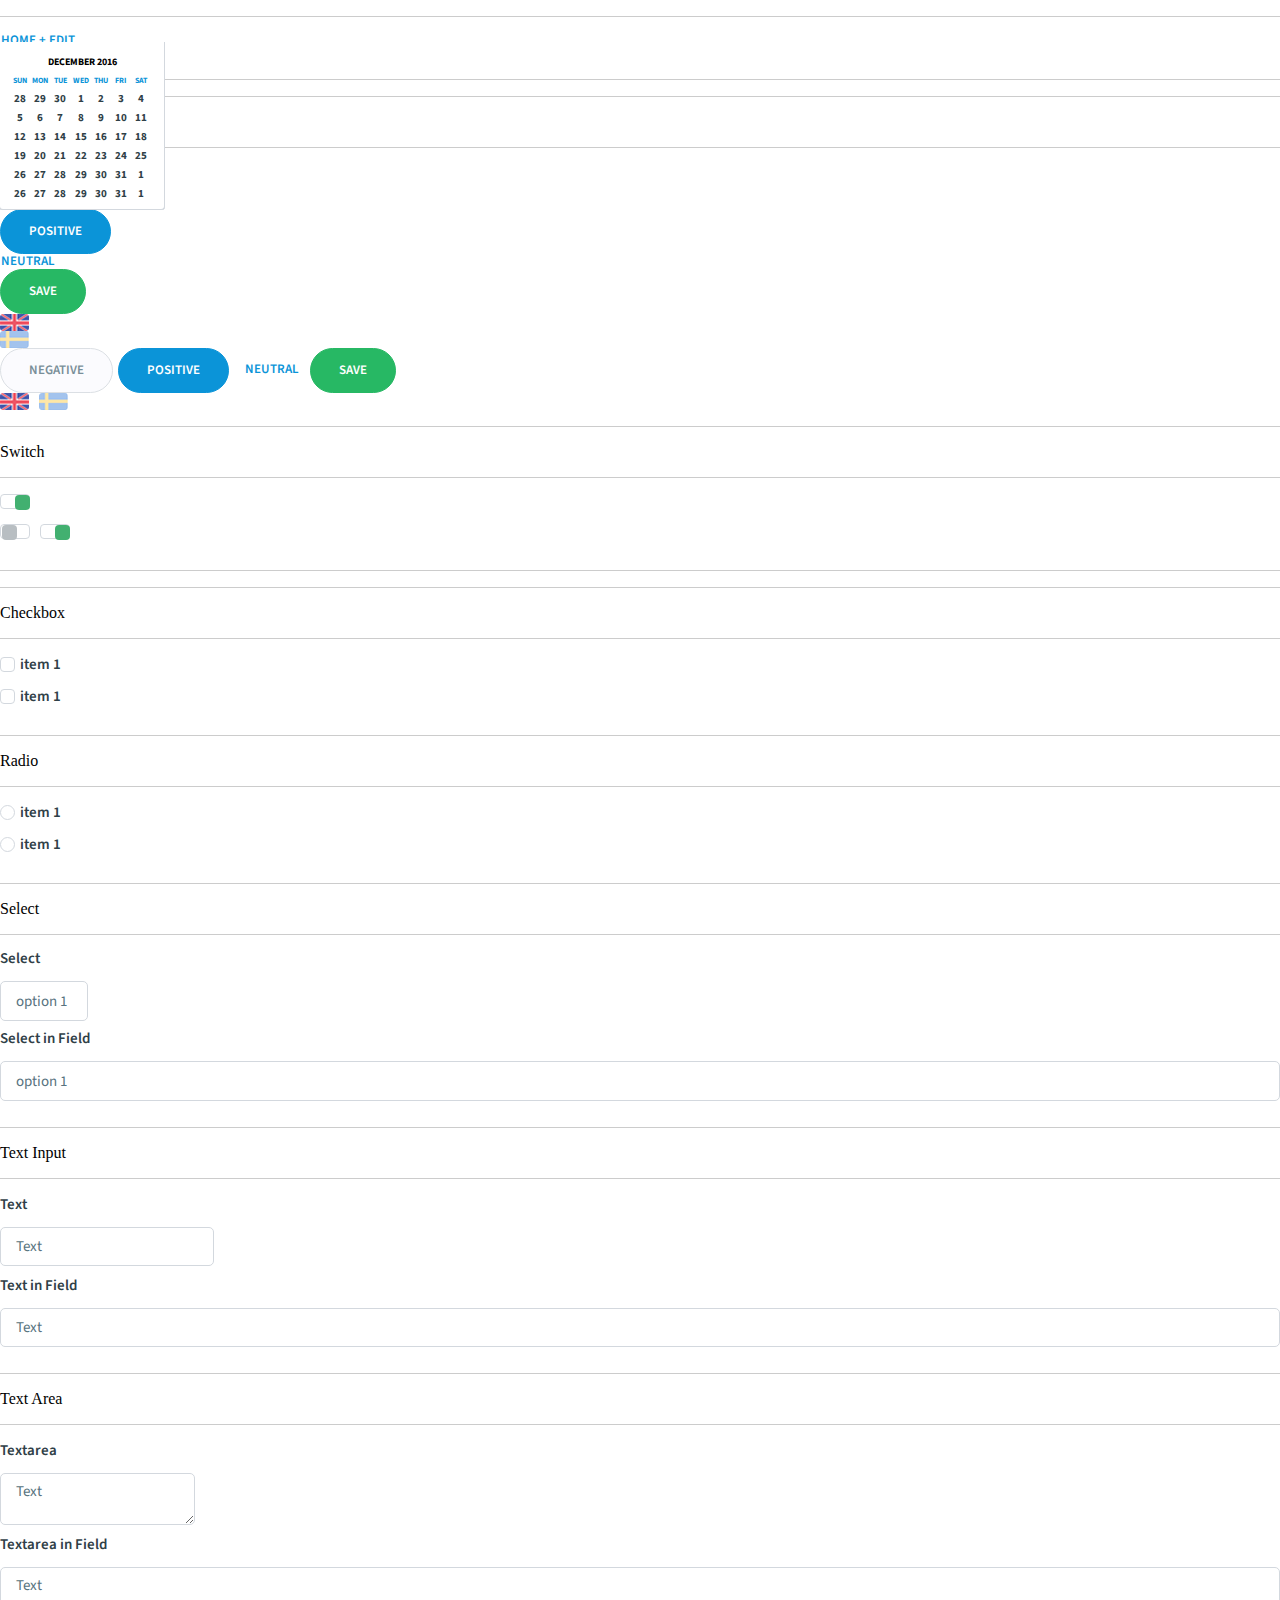
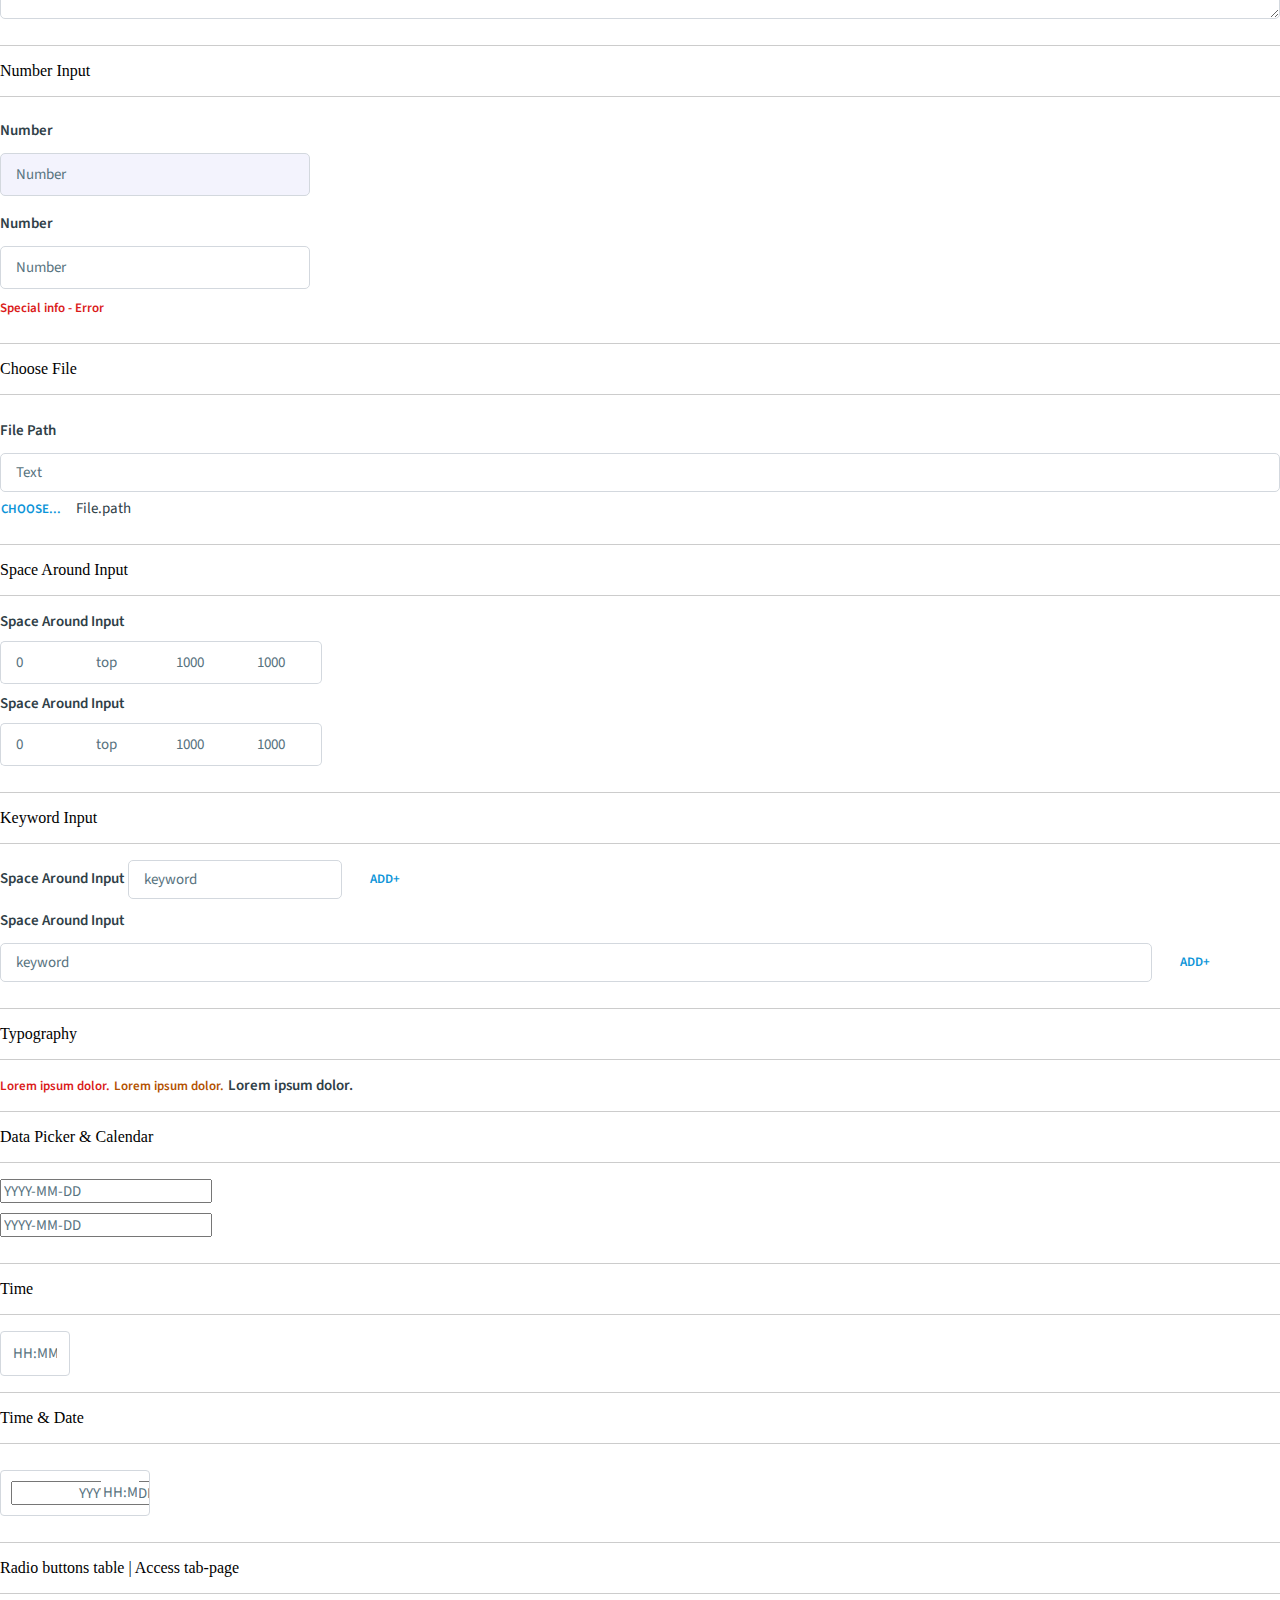
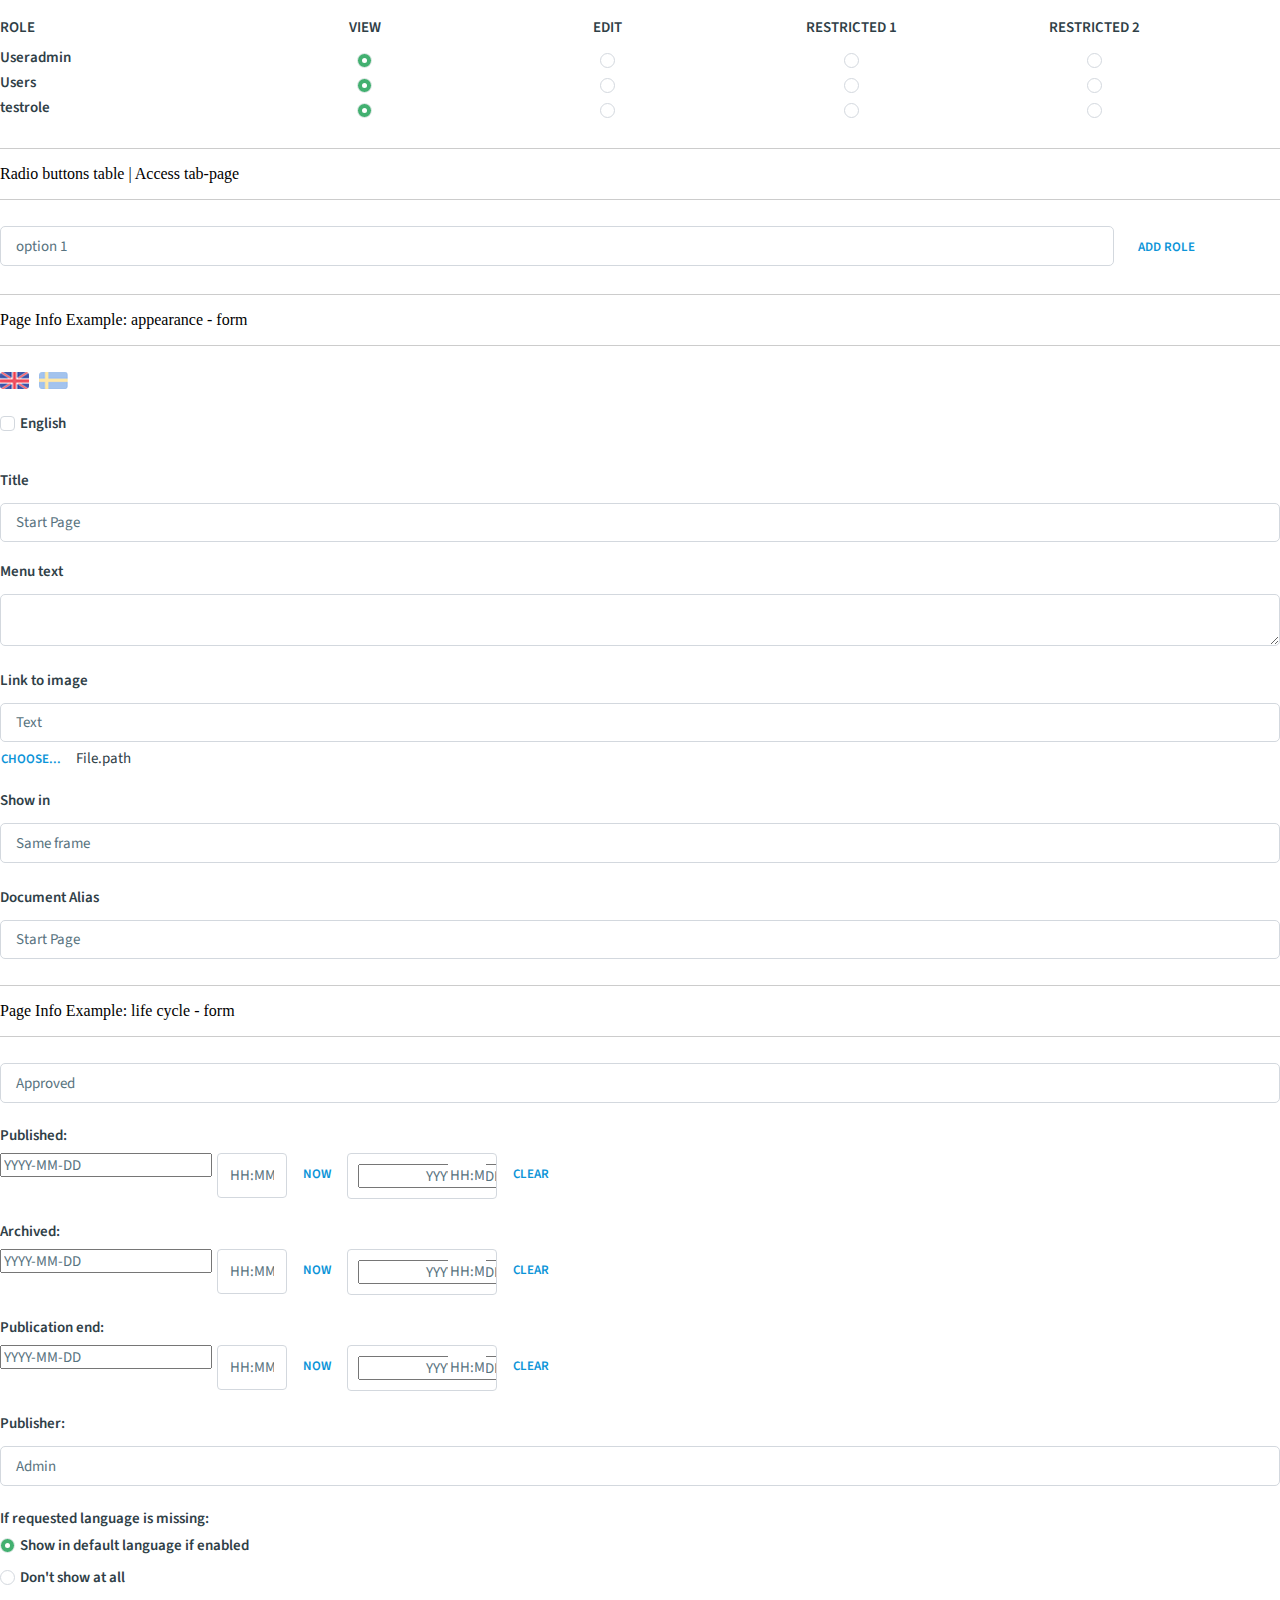
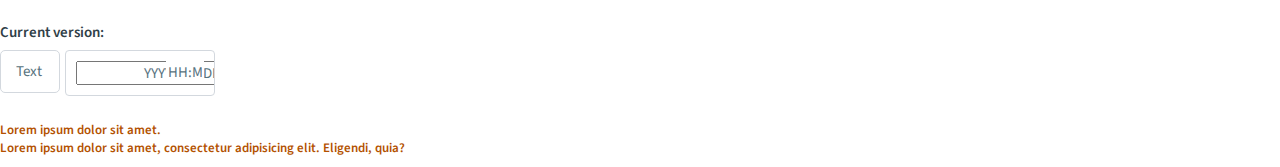
==== imcms/index.html @ 3c588929 "Merge remote-tracking branch 'origin/master' into imcms-v0.0.4" ====
<!DOCTYPE html>
<html lang="en">
<head>
    <meta charset="UTF-8">
    <meta name="viewport" content="width=device-width, initial-scale=1.0">
    <title>imcms v2</title>
    <!--style files-->
    <link rel="stylesheet" href="stylesheets/imports_files.css">
    <!--jquery-->
    <script src="https://ajax.googleapis.com/ajax/libs/jquery/3.2.0/jquery.min.js"></script>
    <script src="libs/jquery.mask.min.js"></script>
</head>
<body>
<hr>
<a href="home_edit.html" class="imcms-button--neutral imcms-button">home + edit</a>
<a href="choose_img.html" class="imcms-button--neutral imcms-button">choose_img</a>
<hr>

<hr>
<h2>Buttons & Flags</h2>
<hr>
<button type="button" class="imcms-button imcms-button--negative">negative</button>
<button type="button" class="imcms-button imcms-button--positive">positive</button>
<button type="button" class="imcms-button imcms-button--neutral">neutral</button>
<button type="button" class="imcms-button imcms-button--save">save</button>
<div class="imcms-flag imcms-flag--en imcms-flag--active"></div>
<div class="imcms-flag imcms-flag--sw"></div>

<div class="imcms-buttons">
    <button type="button" class="imcms-buttons__button imcms-button imcms-button--negative">negative</button>
    <button type="button" class="imcms-buttons__button imcms-button imcms-button--positive">positive</button>
    <button type="button" class="imcms-buttons__button imcms-button imcms-button--neutral">neutral</button>
    <button type="button" class="imcms-buttons__button imcms-button imcms-button--save">save</button>
</div>

<div class="imcms-flags">
    <div class="imcms-flags__flag imcms-flag imcms-flag--en imcms-flag--active"></div>
    <div class="imcms-flags__flag imcms-flag imcms-flag--sw"></div>
</div>
<hr>

<h2>Switch</h2>
<hr>
<div class="imcms-switch">
    <input type="checkbox" id="switch1" class="imcms-switch__input imcms-input" name="switch" checked>
    <label for="switch1" class="imcms-switch__label imcms-label"></label>
</div>
<div class="imcms-switches">
    <div class="imcms-switches__switch imcms-switch">
        <input type="checkbox" id="switch2" class="imcms-switch__input imcms-input" name="switch">
        <label for="switch2" class="imcms-switch__label imcms-label"></label>
    </div>
    <div class="imcms-switches__switch imcms-switch">
        <input type="checkbox" id="switch3" class="imcms-switch__input imcms-input" name="switch" checked>
        <label for="switch3" class="imcms-switch__label imcms-label"></label>
    </div>
</div>
<hr>

<hr>
<h2>Checkbox</h2>
<hr>
<div class="imcms-checkboxes">
    <div class="imcms-checkboxes__checkbox imcms-checkbox">
        <input type="checkbox" id="checkbox01" class="imcms-checkbox__checkbox" name="checkbox">
        <label for="checkbox01" class="imcms-checkbox__label imcms-label">item 1</label>
    </div>
    <div class="imcms-checkboxes__checkbox imcms-checkbox">
        <input type="checkbox" id="checkbox02" class="imcms-checkbox__checkbox" name="checkbox">
        <label for="checkbox02" class="imcms-checkbox__label imcms-label">item 1</label>
    </div>
</div>
<hr>

<h2>Radio</h2>
<hr>
<div class="imcms-radios">
    <div class="imcms-radios__radio imcms-radio">
        <input type="radio" id="radio" class="imcms-radio__input imcms-input" name="radio0" checked>
        <label for="radio" class="imcms-radio__label imcms-label">item 1</label>
    </div>
    <div class="imcms-radios__radio imcms-radio">
        <input type="radio" id="radio0" class="imcms-radio__input imcms-input" name="radio0">
        <label for="radio0" class="imcms-radio__label imcms-label">item 1</label>
    </div>
</div>
<hr>

<h2>Select</h2>
<hr>
<div class="imcms-select">
    <label for="select1" class="imcms-select__label imcms-label">Select</label>
    <div class="imcms-select__drop-down-list imcms-drop-down-list">
        <div class="imcms-drop-down-list__select-item">
            <span class="imcms-drop-down-list__select-item-value">option 1</span>
            <button type="button"
                    class="imcms-button imcms-drop-down-list__button imcms-button--drop-down"></button>
        </div>
        <div class="imcms-drop-down-list__items">
            <div class="imcms-drop-down-list__item" data-value="1">option 1</div>
            <div class="imcms-drop-down-list__item" data-value="2">option 2</div>
            <div class="imcms-drop-down-list__item" data-value="3">option 3</div>
            <div class="imcms-drop-down-list__item" data-value="4">option 4</div>
        </div>
        <input type="hidden" id="select1">
    </div>
</div>

<div class="imcms-field">
    <div class="imcms-select imcms-field__select">
        <label for="select2" class="imcms-select__label imcms-label">Select in Field</label>
        <div class="imcms-select__drop-down-list imcms-drop-down-list">
            <div class="imcms-drop-down-list__select-item">
                <span class="imcms-drop-down-list__select-item-value">option 1</span>
                <button type="button"
                        class="imcms-button imcms-drop-down-list__button imcms-button--drop-down"></button>
            </div>
            <div class="imcms-drop-down-list__items">
                <div class="imcms-drop-down-list__item" data-value="1">option 1</div>
                <div class="imcms-drop-down-list__item" data-value="2">option 2</div>
                <div class="imcms-drop-down-list__item" data-value="3">option 3</div>
                <div class="imcms-drop-down-list__item" data-value="4">option 4</div>
            </div>
        </div>
        <input type="hidden" id="select2">
    </div>
</div>
<hr>

<h2>Text Input</h2>
<hr>
<div class="imcms-text-box">
    <label for="text1" class="imcms-text-box__label imcms-label">Text</label>
    <input type="text" id="text1" class="imcms-text-box__input imcms-input" name="text" placeholder="Text">
</div>
<div class="imcms-field">
    <label for="text" class="imcms-text-box__label imcms-label">Text in Field</label>
    <input type="text" id="text" class="imcms-text-box__input imcms-input" name="text" placeholder="Text">
</div>
<hr>

<h2>Text Area</h2>
<hr>
<div class="imcms-text-area imcms-field__text-area">
    <label for="textarea" class="imcms-text-area__label imcms-label">Textarea</label>
    <textarea name="textarea" id="textarea" class="imcms-text-area__input imcms-input"
              placeholder="Text"></textarea>
</div>
<div class="imcms-field">
    <label for="textarea0" class="imcms-text-area__label imcms-label">Textarea in Field</label>
    <textarea name="textarea" id="textarea0" class="imcms-text-area__input imcms-input"
              placeholder="Text"></textarea>
</div>
<hr>

<h2>Number Input</h2>
<hr>
<div class="imcms-number">
    <label for="number1" class="imcms-number__label imcms-label">Number</label>
    <div class="imcms-number-box">
        <input type="text" id="number1" class="imcms-number-box__input imcms-input" name="number"
               placeholder="Number">
        <button type="button" class="imcms-number__button imcms-button--increment imcms-button"></button>
        <button type="button" class="imcms-number__button imcms-button--decrement imcms-button"></button>
    </div>
    <div class="imcms-number-box__error-msg imcms-error-msg">Special info - Error</div>
</div>

<div class="imcms-field">
    <div class="imcms-field__number imcms-number">
        <label for="number3" class="imcms-number__label imcms-label">Number</label>
        <div class="imcms-number-box imcms-number-box--error">
            <input type="text" id="number3" class="imcms-number-box__input imcms-input" name="number"
                   placeholder="Number">
            <button type="button" class="imcms-number__button imcms-button--increment imcms-button"></button>
            <button type="button" class="imcms-number__button imcms-button--decrement imcms-button"></button>
        </div>
        <div class="imcms-number-box__error-msg imcms-error-msg">Special info - Error</div>
    </div>
</div>
<hr>

<h2>Choose File</h2>
<hr>
<div class="imcms-field">
    <div class="imcms-field__file imcms-choose-file">
        <div class="imcms-field__text-box imcms-text-box">
            <label for="path1" class="imcms-text-box__label imcms-label">File Path</label>
            <input type="text" id="path1" class="imcms-text-box__input imcms-input" name="text" placeholder="Text">
        </div>
        <label for="file" class="imcms-number__label imcms-field__text-box imcms-button--neutral imcms-button">
            choose...
            <input id="file" type="file" class="imcms-choose-file__input">
        </label>
        <span class="imcms-choose-file__file-name">File.path</span>
    </div>
</div>
<hr>

<h2>Space Around Input</h2>
<hr>
<div class="imcms-space-around">
    <label for="space1" class="imcms-space-around__label imcms-label">Space Around Input</label>
    <div class="imcms-space-around__input-box">
        <input type="text" id="space1" class="imcms-space-around__input imcms-input" placeholder="0" name="space">
        <input type="text" id="space2" class="imcms-space-around__input imcms-input" placeholder="top" name="space">
        <input type="text" id="space3" class="imcms-space-around__input imcms-input" placeholder="1000" name="space">
        <input type="text" id="space4" class="imcms-space-around__input imcms-input" placeholder="1000" name="space">
    </div>
</div>

<div class="imcms-field">
    <div class="imcms-field__space-around imcms-space-around">
        <label for="space5" class="imcms-space-around__label imcms-label">Space Around Input</label>
        <div class="imcms-space-around__input-box">
            <input type="text" id="space5" class="imcms-space-around__input imcms-input" placeholder="0" name="space">
            <input type="text" id="space6" class="imcms-space-around__input imcms-input" placeholder="top" name="space">
            <input type="text" id="space7" class="imcms-space-around__input imcms-input" placeholder="1000"
                   name="space">
            <input type="text" id="space8" class="imcms-space-around__input imcms-input" placeholder="1000"
                   name="space">
        </div>
    </div>
</div>
<hr>

<h2>Keyword Input</h2>
<hr>
<div class="imcms-keyword">
    <label for="keyword0" class="imcms-keyword__label imcms-label">Space Around Input</label>
    <input type="text" id="keyword0" class="imcms-text-box__input imcms-input" placeholder="keyword" name="space">
    <button type="button" class="imcms-keyword__button imcms-button--neutral imcms-button">ADD+</button>
    <div class="imcms-keyword__filters">
        <!--js adds keywords here-->
    </div>
</div>

<div class="imcms-field">
    <div class="imcms-field__keyword imcms-keyword">
        <label for="keyword1" class="imcms-keyword__label imcms-label">Space Around Input</label>
        <input type="text" id="keyword1" class="imcms-text-box__input imcms-input" placeholder="keyword" name="space">
        <button type="button" class="imcms-keyword__button imcms-button--neutral imcms-button">ADD+</button>
        <div class="imcms-keyword__filters">

        </div>
    </div>
</div>

<hr>

<h2>Typography</h2>
<hr>
<span class="imcms-error-msg">Lorem ipsum dolor.</span>
<span class="imcms-info-msg">Lorem ipsum dolor.</span>
<span class="imcms-title">Lorem ipsum dolor.</span>
<hr>

<h2>Data Picker & Calendar</h2>
<hr>
<div class="imcms-date-picker">
    <div class="imcms-date-picker__current-date">
        <input type="text" class="imcms-current-date__input" title="data-picker" placeholder="YYYY-MM-DD">
    </div>
    <div class="imcms-calendar">
        <div class="imcms-calendar__header">
            <button type="button"
                    class="imcms-calendar__button imcms-calendar__prev-month imcms-button--prev imcms-button"></button>
            <div class="imcms-calendar__title">december 2016</div>
            <button type="button"
                    class="imcms-calendar__button imcms-calendar__next-month imcms-button--next imcms-button"></button>
        </div>
        <div class="imcms-calendar__body">
            <div class="imcms-calendar__day-names">
                <div class="imcms-calendar__day-name">sun</div>
                <div class="imcms-calendar__day-name">mon</div>
                <div class="imcms-calendar__day-name">tue</div>
                <div class="imcms-calendar__day-name">wed</div>
                <div class="imcms-calendar__day-name">thu</div>
                <div class="imcms-calendar__day-name">fri</div>
                <div class="imcms-calendar__day-name">sat</div>
            </div>
            <div class="imcms-calendar__weeks">
                <div class="imcms-calendar__week">
                    <div class="imcms-calendar__day"></div>
                    <div class="imcms-calendar__day"></div>
                    <div class="imcms-calendar__day"></div>
                    <div class="imcms-calendar__day"></div>
                    <div class="imcms-calendar__day"></div>
                    <div class="imcms-calendar__day"></div>
                    <div class="imcms-calendar__day"></div>
                </div>
                <div class="imcms-calendar__week">
                    <div class="imcms-calendar__day"></div>
                    <div class="imcms-calendar__day"></div>
                    <div class="imcms-calendar__day"></div>
                    <div class="imcms-calendar__day"></div>
                    <div class="imcms-calendar__day"></div>
                    <div class="imcms-calendar__day"></div>
                    <div class="imcms-calendar__day"></div>
                </div>
                <div class="imcms-calendar__week">
                    <div class="imcms-calendar__day"></div>
                    <div class="imcms-calendar__day"></div>
                    <div class="imcms-calendar__day"></div>
                    <div class="imcms-calendar__day"></div>
                    <div class="imcms-calendar__day"></div>
                    <div class="imcms-calendar__day"></div>
                    <div class="imcms-calendar__day"></div>
                </div>
                <div class="imcms-calendar__week">
                    <div class="imcms-calendar__day"></div>
                    <div class="imcms-calendar__day"></div>
                    <div class="imcms-calendar__day"></div>
                    <div class="imcms-calendar__day"></div>
                    <div class="imcms-calendar__day"></div>
                    <div class="imcms-calendar__day"></div>
                    <div class="imcms-calendar__day"></div>
                </div>
                <div class="imcms-calendar__week">
                    <div class="imcms-calendar__day"></div>
                    <div class="imcms-calendar__day"></div>
                    <div class="imcms-calendar__day"></div>
                    <div class="imcms-calendar__day"></div>
                    <div class="imcms-calendar__day"></div>
                    <div class="imcms-calendar__day"></div>
                    <div class="imcms-calendar__day"></div>
                </div>
                <div class="imcms-calendar__week">
                    <div class="imcms-calendar__day"></div>
                    <div class="imcms-calendar__day"></div>
                    <div class="imcms-calendar__day"></div>
                    <div class="imcms-calendar__day"></div>
                    <div class="imcms-calendar__day"></div>
                    <div class="imcms-calendar__day"></div>
                    <div class="imcms-calendar__day"></div>
                </div>
            </div>
        </div>
    </div>
</div>

<div class="imcms-field">
    <div class="imcms-date-picker">
        <div class="imcms-date-picker__current-date">
            <input type="text" class="imcms-current-date__input" title="data-picker" placeholder="YYYY-MM-DD">
        </div>
    </div>
</div>
<hr>

<h2>Time</h2>
<hr>
<div class="imcms-time-picker">
    <div class="imcms-time-picker__current-time">
        <input type="text" class="imcms-current-time__input" title="current-time" placeholder="HH:MM">
    </div>
    <div class="imcms-time-picker__time">
        <div class="imcms-time-picker__hours">
            <button type="button"
                    class="imcms-time-picker__button imcms-time-picker__prev-hour imcms-button--increment imcms-button"></button>
            <div class="imcms-time-picker__hour"></div>
            <div class="imcms-time-picker__hour"></div>
            <div class="imcms-time-picker__hour"></div>
            <div class="imcms-time-picker__hour"></div>
            <div class="imcms-time-picker__hour"></div>
            <div class="imcms-time-picker__hour"></div>
            <button type="button"
                    class="imcms-time-picker__button imcms-time-picker__next-hour imcms-button--decrement imcms-button"></button>
        </div>
        <div class="imcms-time-picker__minutes">
            <button type="button"
                    class="imcms-time-picker__button imcms-time-picker__prev-minute imcms-button--increment imcms-button"></button>
            <div class="imcms-time-picker__minute"></div>
            <div class="imcms-time-picker__minute"></div>
            <div class="imcms-time-picker__minute"></div>
            <div class="imcms-time-picker__minute"></div>
            <div class="imcms-time-picker__minute"></div>
            <div class="imcms-time-picker__minute"></div>
            <button type="button"
                    class="imcms-time-picker__button imcms-time-picker__next-minute imcms-button--decrement imcms-button"></button>
        </div>
    </div>
</div>
<hr>

<h2>Time & Date</h2>
<hr>
<div class="imcms-field">
    <div class="imcms-field__date-time imcms-date-time imcms-date-picker imcms-time-picker">
        <div class="imcms-date-picker__current-date">
            <input type="text" class="imcms-current-date__input" title="data-picker" placeholder="YYYY-MM-DD">
        </div>
        <div class="imcms-time-picker__current-time">
            <input type="text" class="imcms-current-time__input" title="current-time" placeholder="HH:MM">
        </div>
    </div>
</div>
<hr>

<h2>Radio buttons table | Access tab-page</h2>
<hr>
<div class="imcms-field imcms-field__access-role">
    <div class="imcms-access-role">
        <div class="imcms-access-role__head">
            <div class="imcms-access-role__title imcms-title">role</div>
            <div class="imcms-access-role__title imcms-title">view</div>
            <div class="imcms-access-role__title imcms-title">edit</div>
            <div class="imcms-access-role__title imcms-title">restricted 1</div>
            <div class="imcms-access-role__title imcms-title">restricted 2</div>

        </div>
        <div class="imcms-access-role__body imcms-access-role__row">
            <div class="imcms-access-role__column imcms-title">Useradmin</div>
            <div class="imcms-access-role__column imcms-radio">
                <input type="radio" id="view01" class="imcms-radio__input imcms-input" name="useradmin0" checked>
                <label for="view01" class="imcms-radio__label imcms-label"></label>
            </div>
            <div class="imcms-access-role__column imcms-radio">
                <input type="radio" id="edit01" class="imcms-radio__input imcms-input" name="useradmin0">
                <label for="edit01" class="imcms-radio__label imcms-label"></label>
            </div>
            <div class="imcms-access-role__column imcms-radio">
                <input type="radio" id="restricted011" class="imcms-radio__input imcms-input" name="useradmin0">
                <label for="restricted011" class="imcms-radio__label imcms-label"></label>
            </div>
            <div class="imcms-access-role__column imcms-radio">
                <input type="radio" id="restricted021" class="imcms-radio__input imcms-input" name="useradmin0">
                <label for="restricted021" class="imcms-radio__label imcms-label"></label>
            </div>
            <button type="button" class="imcms-button imcms-button--close"></button>
        </div>
        <div class="imcms-access-role__body imcms-access-role__row">
            <div class="imcms-access-role__column imcms-title">Users</div>
            <div class="imcms-access-role__column imcms-radio">
                <input type="radio" id="view02" class="imcms-radio__input imcms-input" name="users0" checked>
                <label for="view02" class="imcms-radio__label imcms-label"></label>
            </div>
            <div class="imcms-access-role__column imcms-radio">
                <input type="radio" id="edit02" class="imcms-radio__input imcms-input" name="users0">
                <label for="edit02" class="imcms-radio__label imcms-label"></label>
            </div>
            <div class="imcms-access-role__column imcms-radio">
                <input type="radio" id="restricted012" class="imcms-radio__input imcms-input" name="users0">
                <label for="restricted012" class="imcms-radio__label imcms-label"></label>
            </div>
            <div class="imcms-access-role__column imcms-radio">
                <input type="radio" id="restricted022" class="imcms-radio__input imcms-input" name="users0">
                <label for="restricted022" class="imcms-radio__label imcms-label"></label>
            </div>
            <button type="button" class="imcms-button imcms-button--close"></button>
        </div>
        <div class="imcms-access-role__body imcms-access-role__row">
            <div class="imcms-access-role__column imcms-title">testrole</div>
            <div class="imcms-access-role__column imcms-radio">
                <input type="radio" id="view03" class="imcms-radio__input imcms-input" name="testrole0" checked>
                <label for="view03" class="imcms-radio__label imcms-label"></label>
            </div>
            <div class="imcms-access-role__column imcms-radio">
                <input type="radio" id="edit03" class="imcms-radio__input imcms-input" name="testrole0">
                <label for="edit03" class="imcms-radio__label imcms-label"></label>
            </div>
            <div class="imcms-access-role__column imcms-radio">
                <input type="radio" id="restricted013" class="imcms-radio__input imcms-input" name="testrole0">
                <label for="restricted013" class="imcms-radio__label imcms-label"></label>
            </div>
            <div class="imcms-access-role__column imcms-radio">
                <input type="radio" id="restricted023" class="imcms-radio__input imcms-input" name="testrole0">
                <label for="restricted023" class="imcms-radio__label imcms-label"></label>
            </div>
            <button type="button" class="imcms-button imcms-button--close"></button>
        </div>
    </div>
</div>
<hr>

<h2>Radio buttons table | Access tab-page</h2>
<hr>
<div class="imcms-field">
    <div class="imcms-field__access-role imcms-access-addrole">
        <div class="imcms-select imcms-field__select imcms-access-addrole__select">
            <label for="select3" class="imcms-select__label imcms-label">Select in Field</label>
            <div class="imcms-select__drop-down-list imcms-drop-down-list">
                <div class="imcms-drop-down-list__select-item">
                    <span class="imcms-drop-down-list__select-item-value">option 1</span>
                    <button type="button"
                            class="imcms-button imcms-drop-down-list__button imcms-button--drop-down"></button>
                </div>
                <div class="imcms-drop-down-list__items">
                    <div class="imcms-drop-down-list__item" data-value="1">option 1</div>
                    <div class="imcms-drop-down-list__item" data-value="2">option 2</div>
                    <div class="imcms-drop-down-list__item" data-value="3">option 3</div>
                    <div class="imcms-drop-down-list__item" data-value="4">option 4</div>
                </div>
            </div>
            <input type="hidden" id="select3">
        </div>
        <button type="button" class="imcms-button imcms-access-addrole__button imcms-button--neutral">ADD ROLE</button>
    </div>
</div>
<hr>

<h2>Page Info Example: appearance - form</h2>
<hr>
<div class="imcms-form" data-window-id="1">
    <div class="imcms-form__field imcms-field imcms-flags">
        <div class="imcms-flags__flag imcms-flag imcms-flag--en imcms-flag--active"></div>
        <div class="imcms-flags__flag imcms-flag imcms-flag--sw"></div>
    </div>
    <div class="imcms-form__field imcms-field imcms-checkbox">
        <input type="checkbox" id="checkbox03" class="imcms-checkbox__checkbox" name="checkbox03">
        <label for="checkbox03" class="imcms-checkbox__label imcms-label">English</label>
    </div>
    <div class="imcms-form__field imcms-field">
        <label for="text2" class="imcms-text-box__label imcms-label">Title</label>
        <input type="text" id="text2" class="imcms-text-box__input imcms-input" name="text" placeholder="Start Page">
    </div>
    <div class="imcms-field">
        <label for="textarea1" class="imcms-text-area__label imcms-label">Menu text</label>
        <textarea name="textarea" id="textarea1" class="imcms-text-area__input imcms-input"
                  placeholder=""></textarea>
    </div>
    <div class="imcms-form__field imcms-field imcms-choose-file">
        <div class="imcms-text-box imcms-field__text-box">
            <label for="path" class="imcms-text-box__label imcms-label">Link to image</label>
            <input type="text" id="path" class="imcms-text-box__input imcms-input" name="text" placeholder="Text">
        </div>
        <label for="file1" class="imcms-number__label imcms-button imcms-button--neutral">
            choose...
            <input id="file1" type="file" class="imcms-choose-file__input">
        </label>
        <span class="imcms-choose-file__file-name">File.path</span>
    </div>
    <div class="imcms-form__field imcms-field">
        <div class="imcms-select imcms-field__select">
            <label for="select4" class="imcms-select__label imcms-label">Show in</label>
            <div class="imcms-select__drop-down-list imcms-drop-down-list">
                <div class="imcms-drop-down-list__select-item">
                    <span class="imcms-drop-down-list__select-item-value">Same frame</span>
                    <button type="button"
                            class="imcms-button imcms-drop-down-list__button imcms-button--drop-down"></button>
                </div>
                <div class="imcms-drop-down-list__items">
                    <div class="imcms-drop-down-list__item" data-value="1">Same frame</div>
                    <div class="imcms-drop-down-list__item" data-value="2">New window</div>
                    <div class="imcms-drop-down-list__item" data-value="3">Replace all</div>
                </div>
            </div>
            <input type="hidden" id="select4">
        </div>
    </div>
    <div class="imcms-form__field imcms-field">
        <label for="text3" class="imcms-text-box__label imcms-label">Document Alias</label>
        <input type="text" id="text3" class="imcms-text-box__input imcms-input" name="text" placeholder="Start Page">
    </div>
</div>
<hr>

<h2>Page Info Example: life cycle - form</h2>
<hr>
<div class="imcms-form" data-window-id="2">
    <div class="imcms-form__field imcms-field">
        <div class="imcms-select imcms-field__select">
            <div class="imcms-select__drop-down-list imcms-drop-down-list">
                <div class="imcms-drop-down-list__select-item">
                    <span class="imcms-drop-down-list__select-item-value">Approved</span>
                    <button type="button"
                            class="imcms-button imcms-drop-down-list__button imcms-button--drop-down"></button>
                </div>
                <div class="imcms-drop-down-list__items">
                    <div class="imcms-drop-down-list__item" data-value="1">In Process</div>
                    <div class="imcms-drop-down-list__item" data-value="2">Disapproved</div>
                    <div class="imcms-drop-down-list__item" data-value="3">Approved</div>
                </div>
            </div>
            <input type="hidden" id="select5" title="">
        </div>
    </div>
    <div class="imcms-form__field imcms-field">
        <div class="imcms-field__item imcms-field__title imcms-title">Published:</div>
        <div class="imcms-field__item imcms-field__item--float-l imcms-date-picker">
            <div class="imcms-date-picker__current-date">
                <input type="text" class="imcms-current-date__input" title="data-picker" placeholder="YYYY-MM-DD">
            </div>
            <div class="imcms-calendar">
                <div class="imcms-calendar__header">
                    <button type="button"
                            class="imcms-button imcms-calendar__button imcms-calendar__prev-month imcms-button--prev"></button>
                    <div class="imcms-calendar__title">december 2016</div>
                    <button type="button"
                            class="imcms-button imcms-calendar__button imcms-calendar__next-month imcms-button--next"></button>
                </div>
                <div class="imcms-calendar__body">
                    <div class="imcms-calendar__day-names">
                        <div class="imcms-calendar__day-name">sun</div>
                        <div class="imcms-calendar__day-name">mon</div>
                        <div class="imcms-calendar__day-name">tue</div>
                        <div class="imcms-calendar__day-name">wed</div>
                        <div class="imcms-calendar__day-name">thu</div>
                        <div class="imcms-calendar__day-name">fri</div>
                        <div class="imcms-calendar__day-name">sat</div>
                    </div>
                    <div class="imcms-calendar__weeks">
                        <div class="imcms-calendar__week">
                            <div class="imcms-calendar__day">28</div>
                            <div class="imcms-calendar__day">29</div>
                            <div class="imcms-calendar__day">30</div>
                            <div class="imcms-calendar__day">1</div>
                            <div class="imcms-calendar__day">2</div>
                            <div class="imcms-calendar__day">3</div>
                            <div class="imcms-calendar__day">4</div>
                        </div>
                        <div class="imcms-calendar__week">
                            <div class="imcms-calendar__day">5</div>
                            <div class="imcms-calendar__day">6</div>
                            <div class="imcms-calendar__day">7</div>
                            <div class="imcms-calendar__day">8</div>
                            <div class="imcms-calendar__day">9</div>
                            <div class="imcms-calendar__day">10</div>
                            <div class="imcms-calendar__day">11</div>
                        </div>
                        <div class="imcms-calendar__week">
                            <div class="imcms-calendar__day">12</div>
                            <div class="imcms-calendar__day">13</div>
                            <div class="imcms-calendar__day">14</div>
                            <div class="imcms-calendar__day">15</div>
                            <div class="imcms-calendar__day">16</div>
                            <div class="imcms-calendar__day">17</div>
                            <div class="imcms-calendar__day">18</div>
                        </div>
                        <div class="imcms-calendar__week">
                            <div class="imcms-calendar__day">19</div>
                            <div class="imcms-calendar__day">20</div>
                            <div class="imcms-calendar__day">21</div>
                            <div class="imcms-calendar__day">22</div>
                            <div class="imcms-calendar__day">23</div>
                            <div class="imcms-calendar__day">24</div>
                            <div class="imcms-calendar__day">25</div>
                        </div>
                        <div class="imcms-calendar__week">
                            <div class="imcms-calendar__day">26</div>
                            <div class="imcms-calendar__day">27</div>
                            <div class="imcms-calendar__day">28</div>
                            <div class="imcms-calendar__day">29</div>
                            <div class="imcms-calendar__day">30</div>
                            <div class="imcms-calendar__day">31</div>
                            <div class="imcms-calendar__day">1</div>
                        </div>
                        <div class="imcms-calendar__week">
                            <div class="imcms-calendar__day">26</div>
                            <div class="imcms-calendar__day">27</div>
                            <div class="imcms-calendar__day">28</div>
                            <div class="imcms-calendar__day">29</div>
                            <div class="imcms-calendar__day">30</div>
                            <div class="imcms-calendar__day">31</div>
                            <div class="imcms-calendar__day">1</div>
                        </div>
                    </div>
                </div>
            </div>
        </div>
        <div class="imcms-field__item imcms-field__item--float-l imcms-time-picker">
            <div class="imcms-time-picker__current-time">
                <input type="text" class="imcms-current-time__input" title="current-time" placeholder="HH:MM">
            </div>
            <div class="imcms-time-picker__time">
                <div class="imcms-time-picker__hours">
                    <button type="button"
                            class="imcms-time-picker__button imcms-time-picker__prev-hour imcms-button imcms-button--increment"></button>
                    <div class="imcms-time-picker__hour">12</div>
                    <div class="imcms-time-picker__hour">13</div>
                    <div class="imcms-time-picker__hour">14</div>
                    <div class="imcms-time-picker__hour">15</div>
                    <div class="imcms-time-picker__hour">16</div>
                    <div class="imcms-time-picker__hour">17</div>
                    <button type="button"
                            class="imcms-time-picker__button imcms-time-picker__next-hour imcms-button imcms-button--decrement"></button>
                </div>
                <div class="imcms-time-picker__minutes">
                    <button type="button"
                            class="imcms-time-picker__button imcms-time-picker__prev-minute imcms-button imcms-button--increment"></button>
                    <div class="imcms-time-picker__minute">00</div>
                    <div class="imcms-time-picker__minute">05</div>
                    <div class="imcms-time-picker__minute">10</div>
                    <div class="imcms-time-picker__minute">15</div>
                    <div class="imcms-time-picker__minute">20</div>
                    <div class="imcms-time-picker__minute">25</div>
                    <button type="button"
                            class="imcms-time-picker__button imcms-time-picker__next-minute imcms-button imcms-button--decrement"></button>
                </div>
            </div>
        </div>
        <div class="imcms-field__item imcms-field__item--float-l imcms-buttons">
            <button type="button" class="imcms-buttons__button imcms-button imcms-button--neutral">Now</button>
        </div>
        <div class="imcms-field__item imcms-field__item--float-l imcms-field__date-time imcms-date-picker imcms-time-picker imcms-date-time">
            <div class="imcms-date-picker__current-date">
                <input type="text" class="imcms-current-date__input" title="data-picker" placeholder="YYYY-MM-DD">
            </div>
            <div class="imcms-time-picker__current-time">
                <input type="text" class="imcms-current-time__input" title="current-time" placeholder="HH:MM">
            </div>
        </div>
        <div class="imcms-field__item imcms-field__item--float-l imcms-buttons">
            <button type="button" class="imcms-buttons__button imcms-button imcms-button--neutral">Clear</button>
        </div>
    </div>

    <div class="imcms-form__field imcms-field">
        <div class="imcms-field__item imcms-field__title imcms-title">Archived:</div>
        <div class="imcms-field__item imcms-field__item--float-l imcms-date-picker">
            <div class="imcms-date-picker__current-date">
                <input type="text" class="imcms-current-date__input" title="data-picker" placeholder="YYYY-MM-DD">
            </div>
            <div class="imcms-calendar">
                <div class="imcms-calendar__header">
                    <button type="button"
                            class="imcms-button imcms-calendar__button imcms-calendar__prev-month imcms-button--prev"></button>
                    <div class="imcms-calendar__title">december 2016</div>
                    <button type="button"
                            class="imcms-button imcms-calendar__button imcms-calendar__next-month imcms-button--next"></button>
                </div>
                <div class="imcms-calendar__body">
                    <div class="imcms-calendar__day-names">
                        <div class="imcms-calendar__day-name">sun</div>
                        <div class="imcms-calendar__day-name">mon</div>
                        <div class="imcms-calendar__day-name">tue</div>
                        <div class="imcms-calendar__day-name">wed</div>
                        <div class="imcms-calendar__day-name">thu</div>
                        <div class="imcms-calendar__day-name">fri</div>
                        <div class="imcms-calendar__day-name">sat</div>
                    </div>
                    <div class="imcms-calendar__weeks">
                        <div class="imcms-calendar__week">
                            <div class="imcms-calendar__day">28</div>
                            <div class="imcms-calendar__day">29</div>
                            <div class="imcms-calendar__day">30</div>
                            <div class="imcms-calendar__day">1</div>
                            <div class="imcms-calendar__day">2</div>
                            <div class="imcms-calendar__day">3</div>
                            <div class="imcms-calendar__day">4</div>
                        </div>
                        <div class="imcms-calendar__week">
                            <div class="imcms-calendar__day">5</div>
                            <div class="imcms-calendar__day">6</div>
                            <div class="imcms-calendar__day">7</div>
                            <div class="imcms-calendar__day">8</div>
                            <div class="imcms-calendar__day">9</div>
                            <div class="imcms-calendar__day">10</div>
                            <div class="imcms-calendar__day">11</div>
                        </div>
                        <div class="imcms-calendar__week">
                            <div class="imcms-calendar__day">12</div>
                            <div class="imcms-calendar__day">13</div>
                            <div class="imcms-calendar__day">14</div>
                            <div class="imcms-calendar__day">15</div>
                            <div class="imcms-calendar__day">16</div>
                            <div class="imcms-calendar__day">17</div>
                            <div class="imcms-calendar__day">18</div>
                        </div>
                        <div class="imcms-calendar__week">
                            <div class="imcms-calendar__day">19</div>
                            <div class="imcms-calendar__day">20</div>
                            <div class="imcms-calendar__day">21</div>
                            <div class="imcms-calendar__day">22</div>
                            <div class="imcms-calendar__day">23</div>
                            <div class="imcms-calendar__day">24</div>
                            <div class="imcms-calendar__day">25</div>
                        </div>
                        <div class="imcms-calendar__week">
                            <div class="imcms-calendar__day">26</div>
                            <div class="imcms-calendar__day">27</div>
                            <div class="imcms-calendar__day">28</div>
                            <div class="imcms-calendar__day">29</div>
                            <div class="imcms-calendar__day">30</div>
                            <div class="imcms-calendar__day">31</div>
                            <div class="imcms-calendar__day">1</div>
                        </div>
                        <div class="imcms-calendar__week">
                            <div class="imcms-calendar__day">26</div>
                            <div class="imcms-calendar__day">27</div>
                            <div class="imcms-calendar__day">28</div>
                            <div class="imcms-calendar__day">29</div>
                            <div class="imcms-calendar__day">30</div>
                            <div class="imcms-calendar__day">31</div>
                            <div class="imcms-calendar__day">1</div>
                        </div>
                    </div>
                </div>
            </div>
        </div>
        <div class="imcms-field__item imcms-field__item--float-l imcms-time-picker">
            <div class="imcms-time-picker__current-time">
                <input type="text" class="imcms-current-time__input" title="current-time" placeholder="HH:MM">
            </div>
            <div class="imcms-time-picker__time">
                <div class="imcms-time-picker__hours">
                    <button type="button"
                            class="imcms-time-picker__button imcms-time-picker__prev-hour imcms-button imcms-button--increment"></button>
                    <div class="imcms-time-picker__hour">12</div>
                    <div class="imcms-time-picker__hour">13</div>
                    <div class="imcms-time-picker__hour">14</div>
                    <div class="imcms-time-picker__hour">15</div>
                    <div class="imcms-time-picker__hour">16</div>
                    <div class="imcms-time-picker__hour">17</div>
                    <button type="button"
                            class="imcms-time-picker__button imcms-time-picker__next-hour imcms-button imcms-button--decrement"></button>
                </div>
                <div class="imcms-time-picker__minutes">
                    <button type="button"
                            class="imcms-time-picker__button imcms-time-picker__prev-minute imcms-button imcms-button--increment"></button>
                    <div class="imcms-time-picker__minute">00</div>
                    <div class="imcms-time-picker__minute">05</div>
                    <div class="imcms-time-picker__minute">10</div>
                    <div class="imcms-time-picker__minute">15</div>
                    <div class="imcms-time-picker__minute">20</div>
                    <div class="imcms-time-picker__minute">25</div>
                    <button type="button"
                            class="imcms-time-picker__button imcms-time-picker__next-minute imcms-button imcms-button--decrement"></button>
                </div>
            </div>
        </div>
        <div class="imcms-field__item imcms-field__item--float-l imcms-buttons">
            <button type="button" class="imcms-buttons__button imcms-button imcms-button--neutral">Now</button>
        </div>
        <div class="imcms-field__item imcms-field__item--float-l imcms-field__date-time imcms-date-picker imcms-time-picker imcms-date-time">
            <div class="imcms-date-picker__current-date">
                <input type="text" class="imcms-current-date__input" title="data-picker" placeholder="YYYY-MM-DD">
            </div>
            <div class="imcms-time-picker__current-time">
                <input type="text" class="imcms-current-time__input" title="current-time" placeholder="HH:MM">
            </div>
        </div>
        <div class="imcms-field__item imcms-field__item--float-l imcms-buttons">
            <button type="button" class="imcms-buttons__button imcms-button imcms-button--neutral">Clear</button>
        </div>
    </div>

    <div class="imcms-form__field imcms-field">
        <div class="imcms-field__item imcms-field__title imcms-title">Publication end:</div>
        <div class="imcms-field__item imcms-field__item--float-l imcms-date-picker">
            <div class="imcms-date-picker__current-date">
                <input type="text" class="imcms-current-date__input" title="data-picker" placeholder="YYYY-MM-DD">
            </div>
            <div class="imcms-calendar">
                <div class="imcms-calendar__header">
                    <button type="button"
                            class="imcms-button imcms-calendar__button imcms-calendar__prev-month imcms-button--prev"></button>
                    <div class="imcms-calendar__title">december 2016</div>
                    <button type="button"
                            class="imcms-button imcms-calendar__button imcms-calendar__next-month imcms-button--next"></button>
                </div>
                <div class="imcms-calendar__body">
                    <div class="imcms-calendar__day-names">
                        <div class="imcms-calendar__day-name">sun</div>
                        <div class="imcms-calendar__day-name">mon</div>
                        <div class="imcms-calendar__day-name">tue</div>
                        <div class="imcms-calendar__day-name">wed</div>
                        <div class="imcms-calendar__day-name">thu</div>
                        <div class="imcms-calendar__day-name">fri</div>
                        <div class="imcms-calendar__day-name">sat</div>
                    </div>
                    <div class="imcms-calendar__weeks">
                        <div class="imcms-calendar__week">
                            <div class="imcms-calendar__day">28</div>
                            <div class="imcms-calendar__day">29</div>
                            <div class="imcms-calendar__day">30</div>
                            <div class="imcms-calendar__day">1</div>
                            <div class="imcms-calendar__day">2</div>
                            <div class="imcms-calendar__day">3</div>
                            <div class="imcms-calendar__day">4</div>
                        </div>
                        <div class="imcms-calendar__week">
                            <div class="imcms-calendar__day">5</div>
                            <div class="imcms-calendar__day">6</div>
                            <div class="imcms-calendar__day">7</div>
                            <div class="imcms-calendar__day">8</div>
                            <div class="imcms-calendar__day">9</div>
                            <div class="imcms-calendar__day">10</div>
                            <div class="imcms-calendar__day">11</div>
                        </div>
                        <div class="imcms-calendar__week">
                            <div class="imcms-calendar__day">12</div>
                            <div class="imcms-calendar__day">13</div>
                            <div class="imcms-calendar__day">14</div>
                            <div class="imcms-calendar__day">15</div>
                            <div class="imcms-calendar__day">16</div>
                            <div class="imcms-calendar__day">17</div>
                            <div class="imcms-calendar__day">18</div>
                        </div>
                        <div class="imcms-calendar__week">
                            <div class="imcms-calendar__day">19</div>
                            <div class="imcms-calendar__day">20</div>
                            <div class="imcms-calendar__day">21</div>
                            <div class="imcms-calendar__day">22</div>
                            <div class="imcms-calendar__day">23</div>
                            <div class="imcms-calendar__day">24</div>
                            <div class="imcms-calendar__day">25</div>
                        </div>
                        <div class="imcms-calendar__week">
                            <div class="imcms-calendar__day">26</div>
                            <div class="imcms-calendar__day">27</div>
                            <div class="imcms-calendar__day">28</div>
                            <div class="imcms-calendar__day">29</div>
                            <div class="imcms-calendar__day">30</div>
                            <div class="imcms-calendar__day">31</div>
                            <div class="imcms-calendar__day">1</div>
                        </div>
                        <div class="imcms-calendar__week">
                            <div class="imcms-calendar__day">26</div>
                            <div class="imcms-calendar__day">27</div>
                            <div class="imcms-calendar__day">28</div>
                            <div class="imcms-calendar__day">29</div>
                            <div class="imcms-calendar__day">30</div>
                            <div class="imcms-calendar__day">31</div>
                            <div class="imcms-calendar__day">1</div>
                        </div>
                    </div>
                </div>
            </div>
        </div>
        <div class="imcms-field__item imcms-field__item--float-l imcms-time-picker">
            <div class="imcms-time-picker__current-time">
                <input type="text" class="imcms-current-time__input" title="current-time" placeholder="HH:MM">
            </div>
            <div class="imcms-time-picker__time">
                <div class="imcms-time-picker__hours">
                    <button type="button"
                            class="imcms-time-picker__button imcms-time-picker__prev-hour imcms-button imcms-button--increment"></button>
                    <div class="imcms-time-picker__hour">12</div>
                    <div class="imcms-time-picker__hour">13</div>
                    <div class="imcms-time-picker__hour">14</div>
                    <div class="imcms-time-picker__hour">15</div>
                    <div class="imcms-time-picker__hour">16</div>
                    <div class="imcms-time-picker__hour">17</div>
                    <button type="button"
                            class="imcms-time-picker__button imcms-time-picker__next-hour imcms-button imcms-button--decrement"></button>
                </div>
                <div class="imcms-time-picker__minutes">
                    <button type="button"
                            class="imcms-time-picker__button imcms-time-picker__prev-minute imcms-button imcms-button--increment"></button>
                    <div class="imcms-time-picker__minute">00</div>
                    <div class="imcms-time-picker__minute">05</div>
                    <div class="imcms-time-picker__minute">10</div>
                    <div class="imcms-time-picker__minute">15</div>
                    <div class="imcms-time-picker__minute">20</div>
                    <div class="imcms-time-picker__minute">25</div>
                    <button type="button"
                            class="imcms-time-picker__button imcms-time-picker__next-minute imcms-button imcms-button--decrement"></button>
                </div>
            </div>
        </div>
        <div class="imcms-field__item imcms-field__item--float-l imcms-buttons">
            <button type="button" class="imcms-buttons__button imcms-button imcms-button--neutral">Now</button>
        </div>
        <div class="imcms-field__item imcms-field__item--float-l imcms-field__date-time imcms-date-picker imcms-time-picker imcms-date-time">
            <div class="imcms-date-picker__current-date">
                <input type="text" class="imcms-current-date__input" title="data-picker" placeholder="YYYY-MM-DD">
            </div>
            <div class="imcms-time-picker__current-time">
                <input type="text" class="imcms-current-time__input" title="current-time" placeholder="HH:MM">
            </div>
        </div>
        <div class="imcms-field__item imcms-field__item--float-l imcms-buttons">
            <button type="button" class="imcms-buttons__button imcms-button imcms-button--neutral">Clear</button>
        </div>
    </div>

    <div class="imcms-form__field imcms-field">
        <div class="imcms-select imcms-field__select">
            <label for="select6" class="imcms-select__label imcms-label">Publisher:</label>
            <div class="imcms-select__drop-down-list imcms-drop-down-list">
                <div class="imcms-drop-down-list__select-item">
                    <span class="imcms-drop-down-list__select-item-value">Admin</span>
                    <button type="button"
                            class="imcms-button imcms-drop-down-list__button imcms-button--drop-down"></button>
                </div>
                <div class="imcms-drop-down-list__items">
                    <div class="imcms-drop-down-list__item" data-value="1">Admin</div>
                    <div class="imcms-drop-down-list__item" data-value="2">NeAdmin</div>
                </div>
            </div>
            <input type="hidden" id="select6" title="">
        </div>
    </div>

    <div class="imcms-form__field imcms-field imcms-radio">
        <div class="imcms-field__item imcms-field__title imcms-title">If requested language is missing:</div>
        <div class="imcms-field__item">
            <input type="radio" id="radio1" class="imcms-radio__input imcms-input" name="radio0" checked>
            <label for="radio1" class="imcms-radio__label imcms-label">Show in default language if enabled</label>
        </div>
        <div class="imcms-field__item">
            <input type="radio" id="radio2" class="imcms-radio__input imcms-input" name="radio0">
            <label for="radio2" class="imcms-radio__label imcms-label">Don't show at all</label>
        </div>
    </div>

    <div class="imcms-form__field imcms-field">
        <div class="imcms-field__item imcms-field__title imcms-title">Current version:</div>
        <input type="text" id="text4"
               class="imcms-field__item imcms-field__item--float-l imcms-text-box__input imcms-input" name="text"
               placeholder="Text" style="width: 60px; display: inline-block; height: 43px;">
        <div class="imcms-field__item imcms-field__item--float-l imcms-field__date-time imcms-date-picker imcms-time-picker imcms-date-time">
            <div class="imcms-date-picker__current-date">
                <input type="text" class="imcms-current-date__input" title="data-picker" placeholder="YYYY-MM-DD">
            </div>
            <div class="imcms-time-picker__current-time">
                <input type="text" class="imcms-current-time__input" title="current-time" placeholder="HH:MM">
            </div>
        </div>
    </div>
    <div class="imcms-form__field imcms-field">
        <div class="imcms-field__item imcms-info-msg">Lorem ipsum dolor sit amet.</div>
        <div class="imcms-field__item imcms-info-msg">Lorem ipsum dolor sit amet, consectetur adipisicing elit.
            Eligendi, quia?
        </div>
    </div>

</div>


</body>
<!--script files-->
<script src="scripts/imcms_main.js"></script>
<script src="scripts/imcms_select.js"></script>
<script src="scripts/imcms_numberbox.js"></script>
<script src="scripts/imcms_button.js"></script>
<script src="scripts/imcms_date_picker.js"></script>
<script src="scripts/imcms_calendar.js"></script>
<script src="scripts/imcms_time_picker.js"></script>
<script src="scripts/imcms_keyword.js"></script>
<script src="scripts/admin/imcms_admin_panel.js"></script>


<script src="scripts/imcms_initialize.js"></script>
</html>
---- imcms/stylesheets/imports_files.css ----
@import url("imcms-reset.css");
@import url("imcms-main.css");
@import url("imcms-access_tabs_page.css");
@import url("imcms-button.css");
@import url("imcms-buttons.css");
@import url("imcms-calendar.css");
@import url("imcms-checkboxes.css");
@import url("imcms-checkbox.css");
@import url("imcms-choose_file.css");
@import url("imcms-data_picker.css");
@import url("imcms-time_picker.css");
@import url("imcms-date_time.css");
@import url("imcms-input.css");
@import url("imcms-field.css");
@import url("imcms-flag.css");
@import url("imcms-flags.css");
@import url("imcms-fonts.css");
@import url("imcms-form.css");
@import url("imcms-messages.css");
@import url("imcms-head.css");
@import url("imcms-keyword.css");
@import url("imcms-label.css");
@import url("imcms-number_box.css");
@import url("imcms-placeholder.css");
@import url("imcms-pop_up_modal.css");
@import url("imcms-radio.css");
@import url("imcms-radios.css");
@import url("imcms-scrollbar.css");
@import url("imcms-select.css");
@import url("imcms-space-around-inputs.css");
@import url("imcms-switch.css");
@import url("imcms-switches.css");
@import url("imcms-tabs.css");
@import url("imcms-text_area.css");
@import url("imcms-text_box.css");
@import url("imcms-grid.css");
@import url("imcms-sides.css");
@import url("admin/imcms-admin_panel.css");
@import url("admin/imcms-menu.css");
@import url("choose_img/imcms-content_manager.css");
@import url("choose_img/imcms-folders.css");
@import url("choose_img/imcms-folder.css");
@import url("imcms-controls.css");
@import url("imcms-control.css");
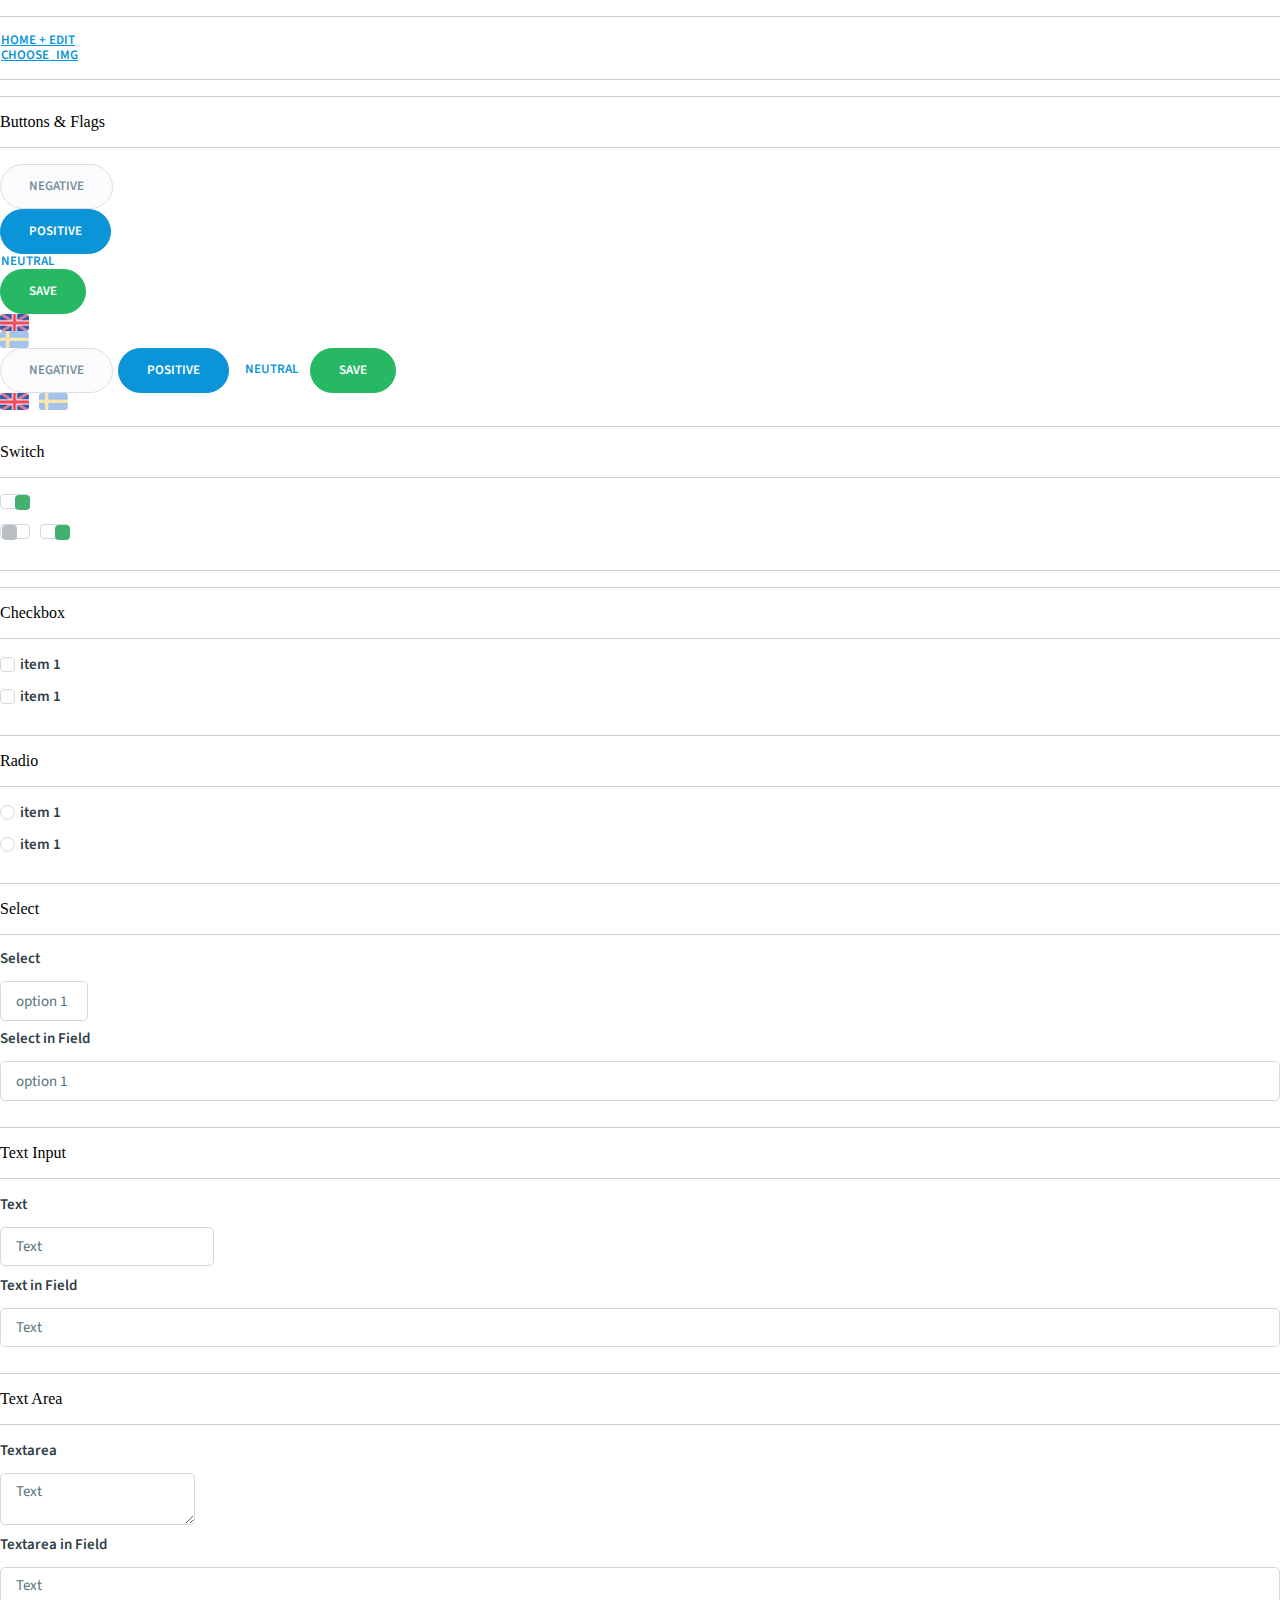
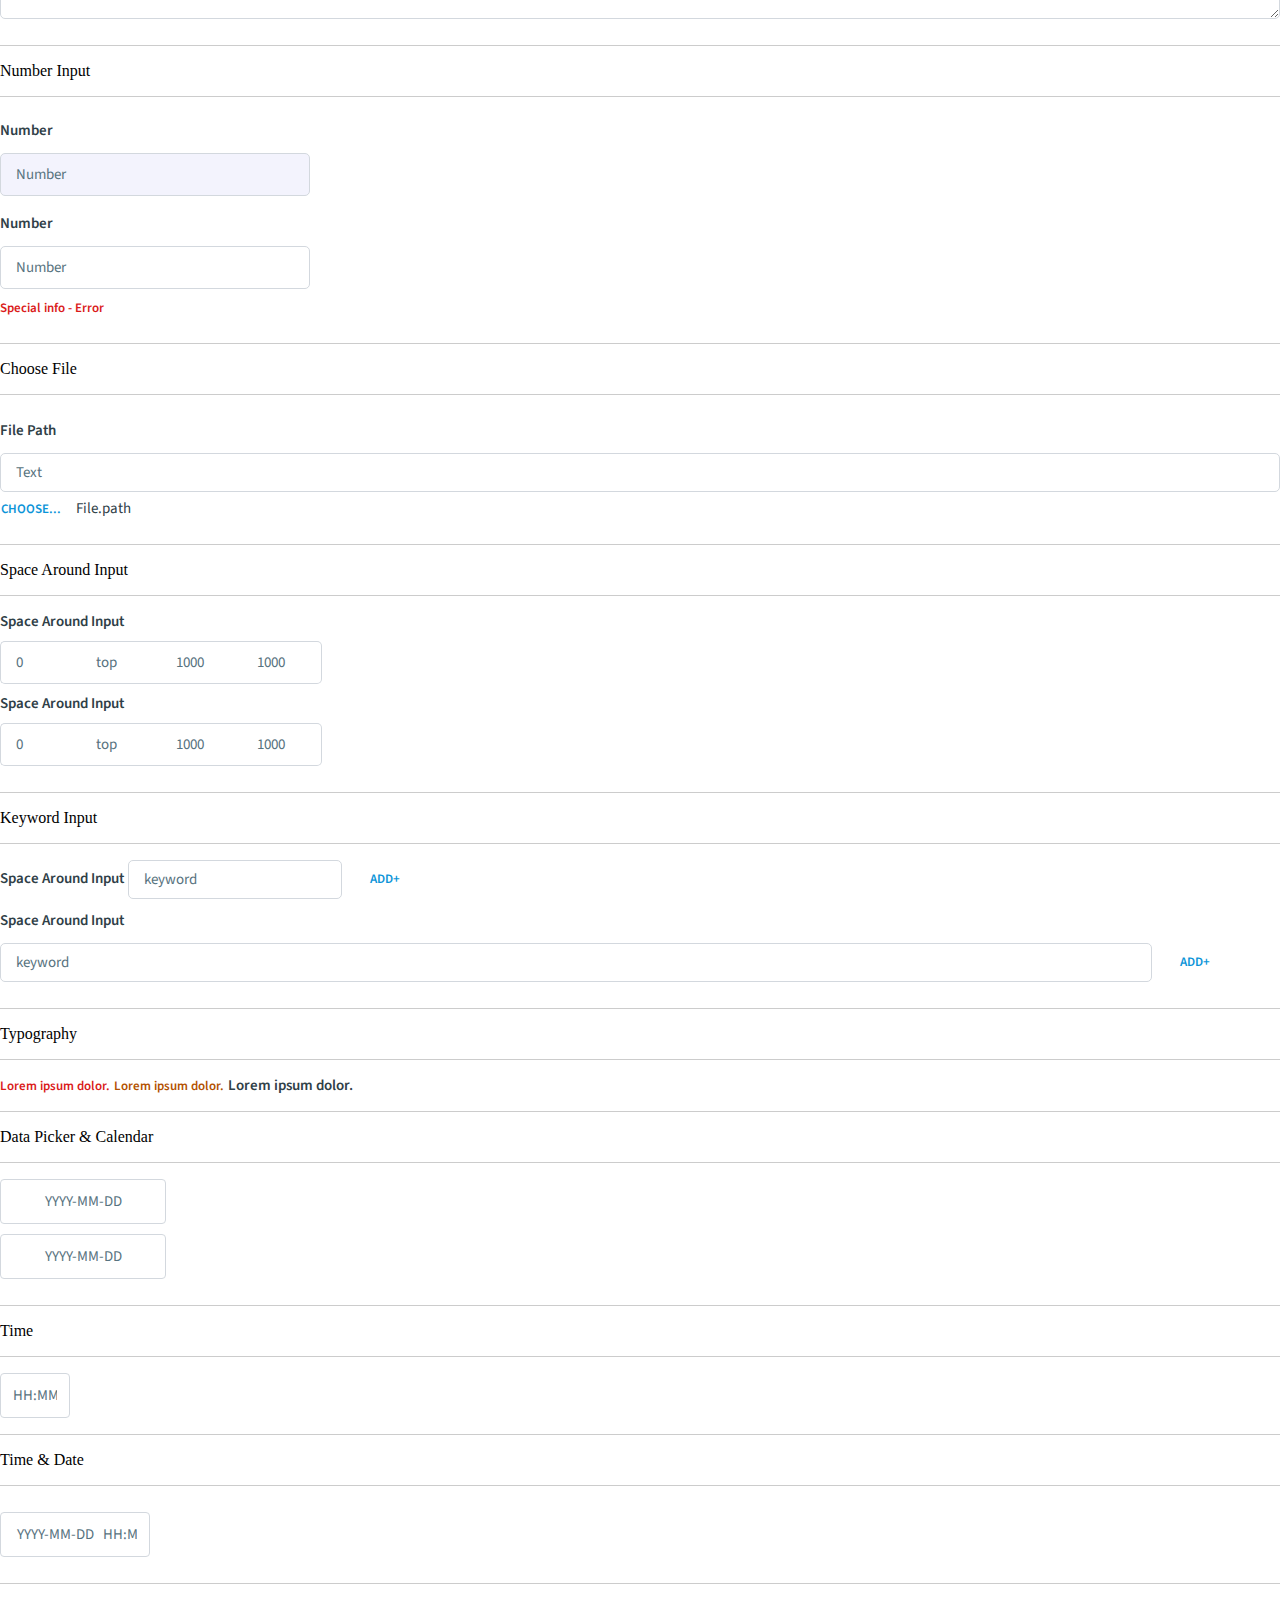
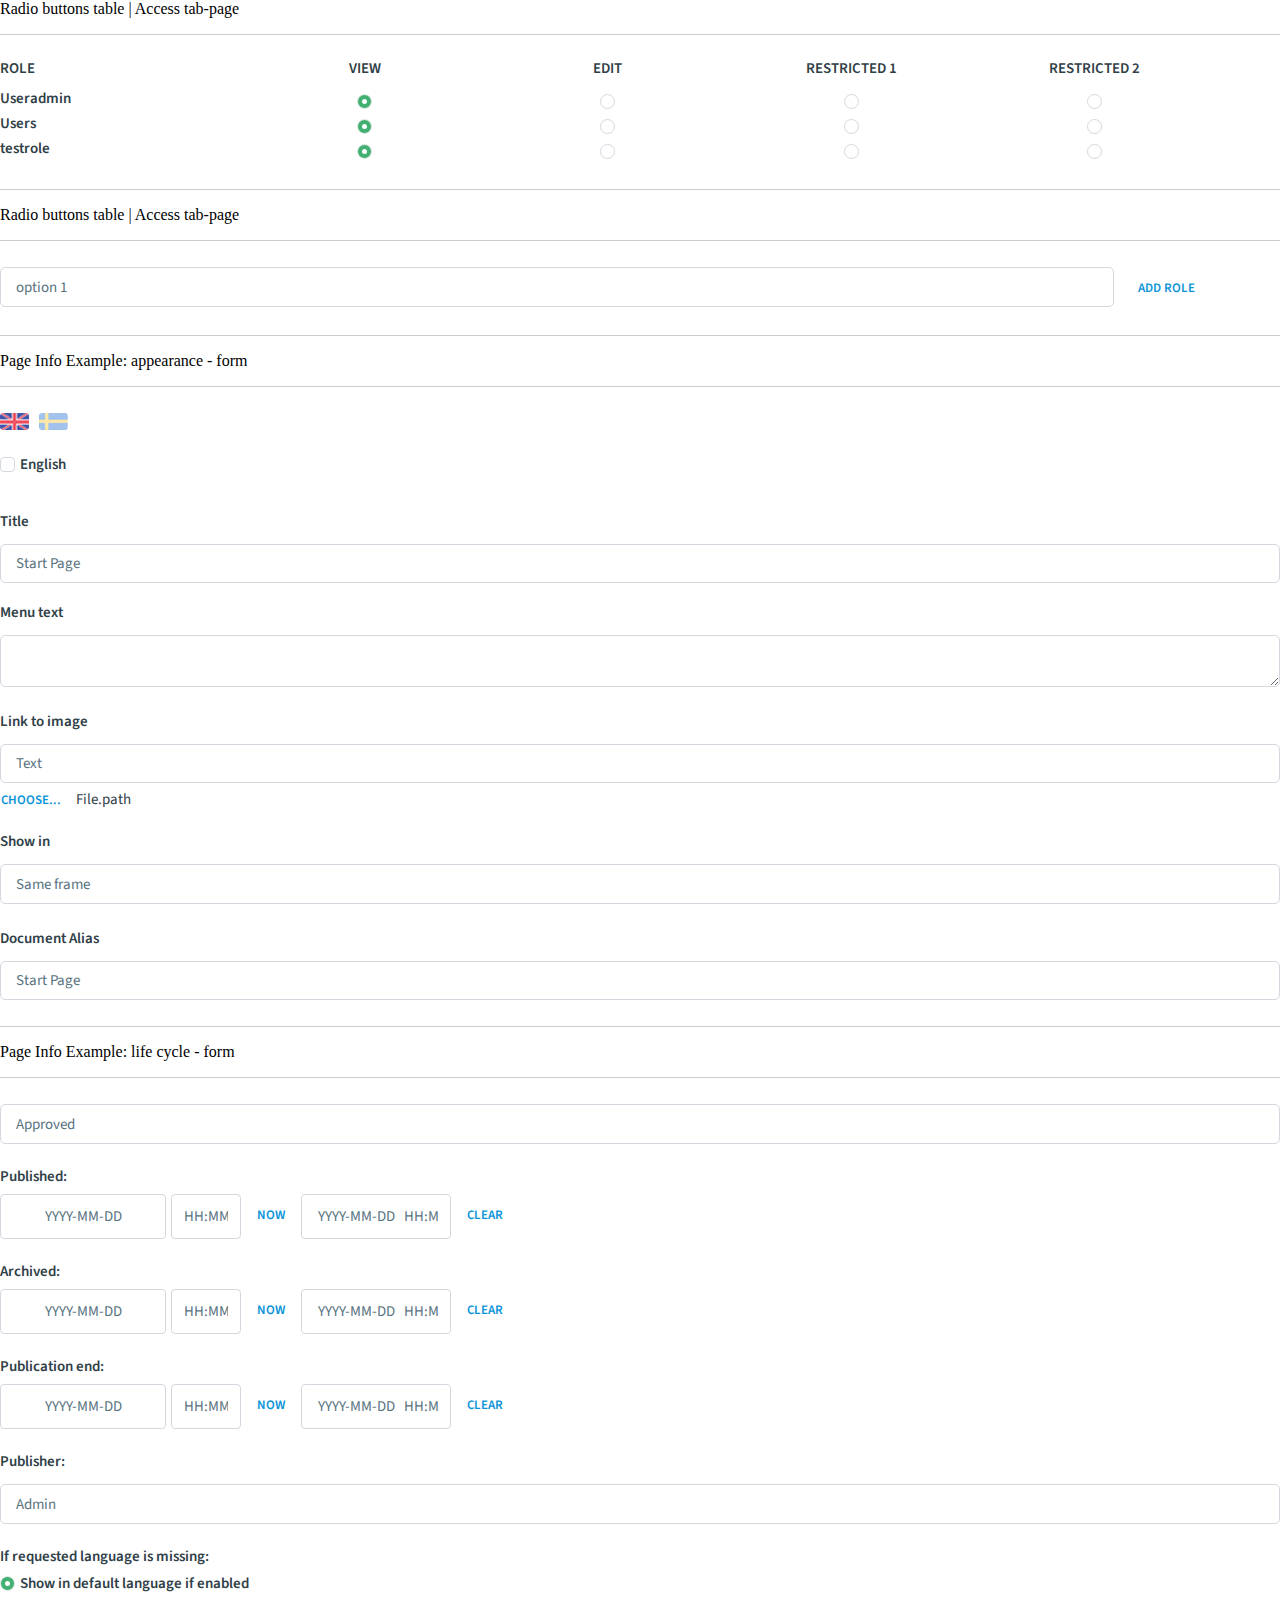
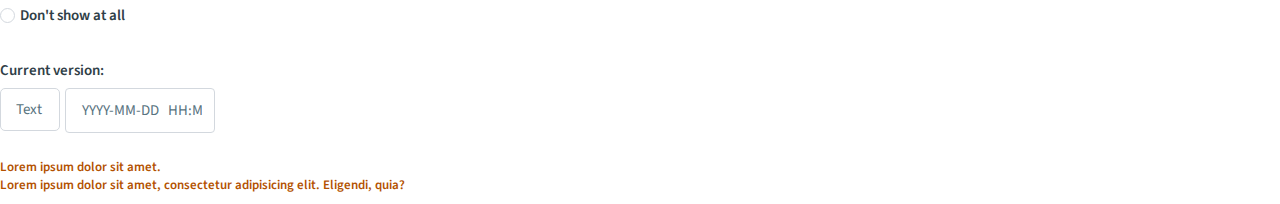
==== commit 5c6579f9: "Merge remote-tracking branch 'origin/imcms-v0.0.4' into imcms-v0.0.4" ====
--- a/imcms/index.html
+++ b/imcms/index.html
@@ -1029,7 +1029,6 @@
 <script src="scripts/imcms_calendar.js"></script>
 <script src="scripts/imcms_time_picker.js"></script>
 <script src="scripts/imcms_keyword.js"></script>
-<script src="scripts/admin/imcms_admin_panel.js"></script>
 
 
 <script src="scripts/imcms_initialize.js"></script>
--- a/imcms/stylesheets/imports_files.css
+++ b/imcms/stylesheets/imports_files.css
@@ -7,7 +7,7 @@
 @import url("imcms-checkboxes.css");
 @import url("imcms-checkbox.css");
 @import url("imcms-choose_file.css");
-@import url("imcms-data_picker.css");
+@import url("imcms-date_picker.css");
 @import url("imcms-time_picker.css");
 @import url("imcms-date_time.css");
 @import url("imcms-input.css");
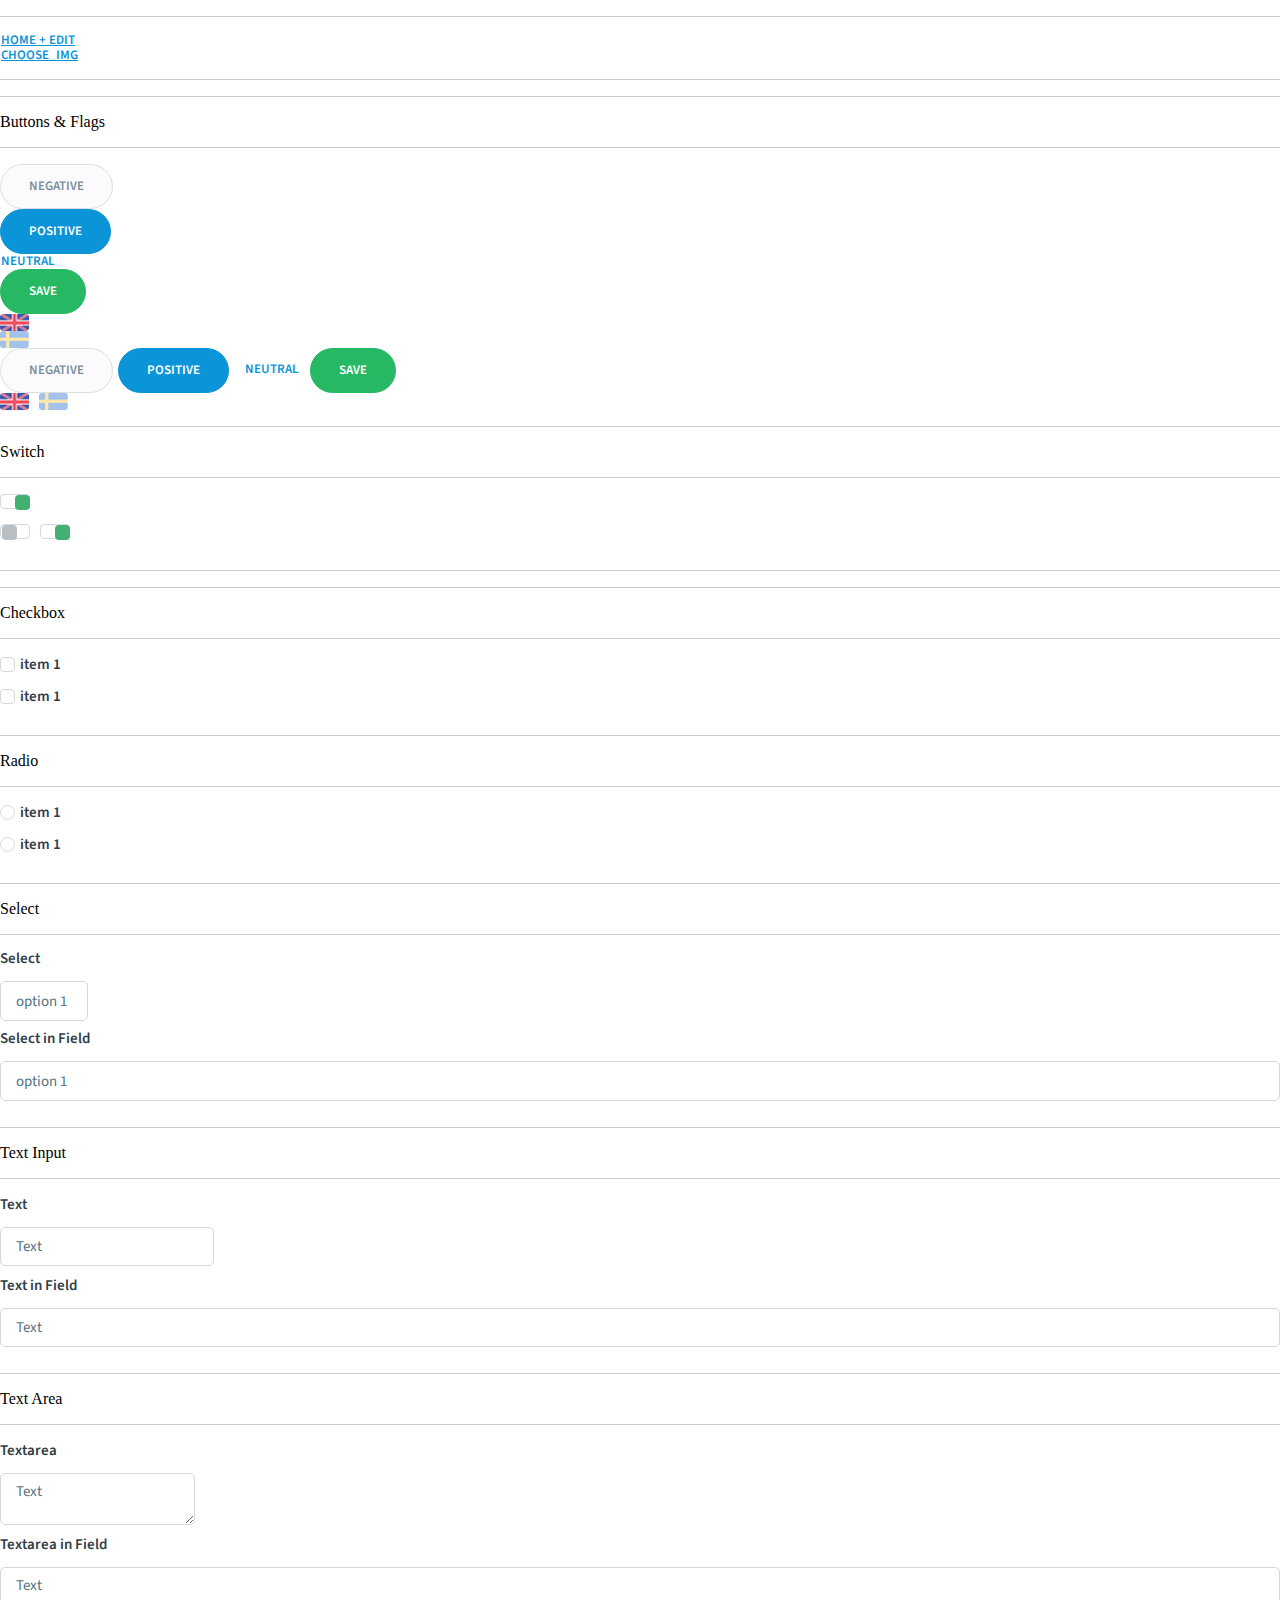
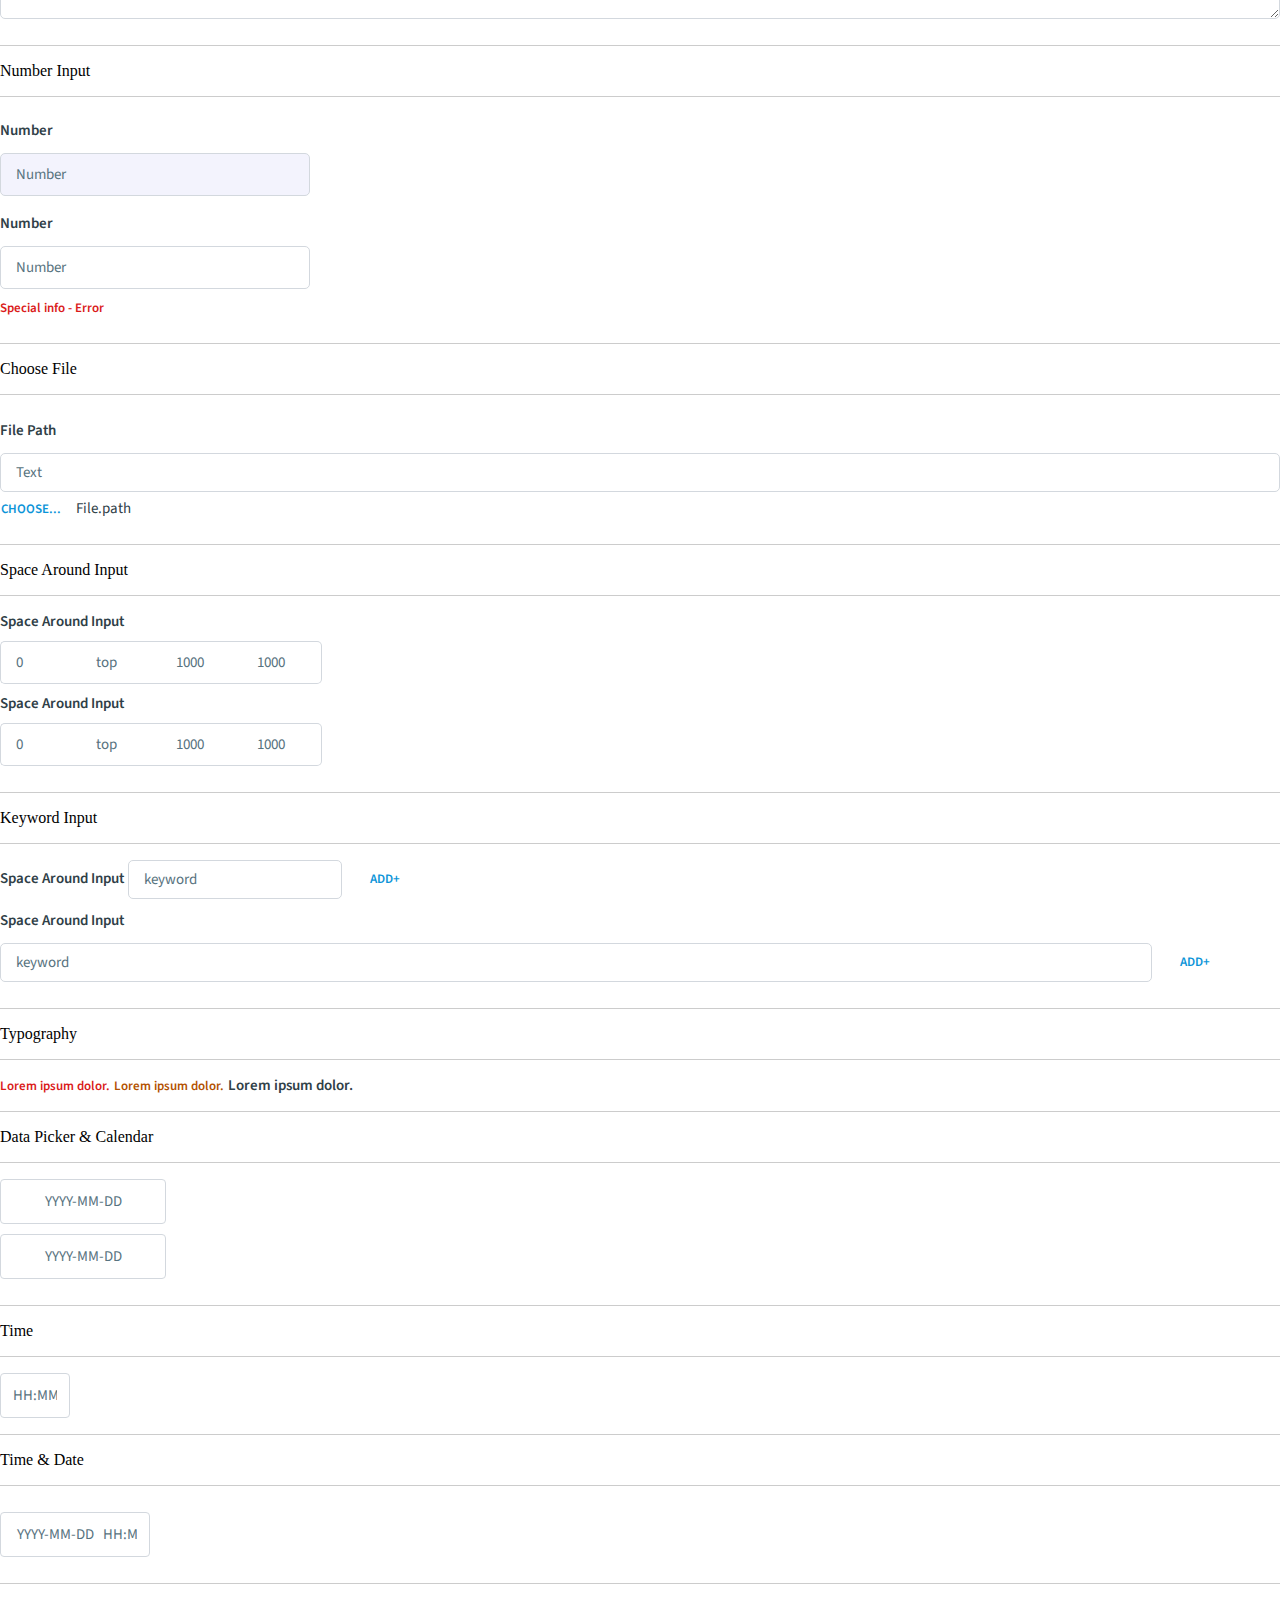
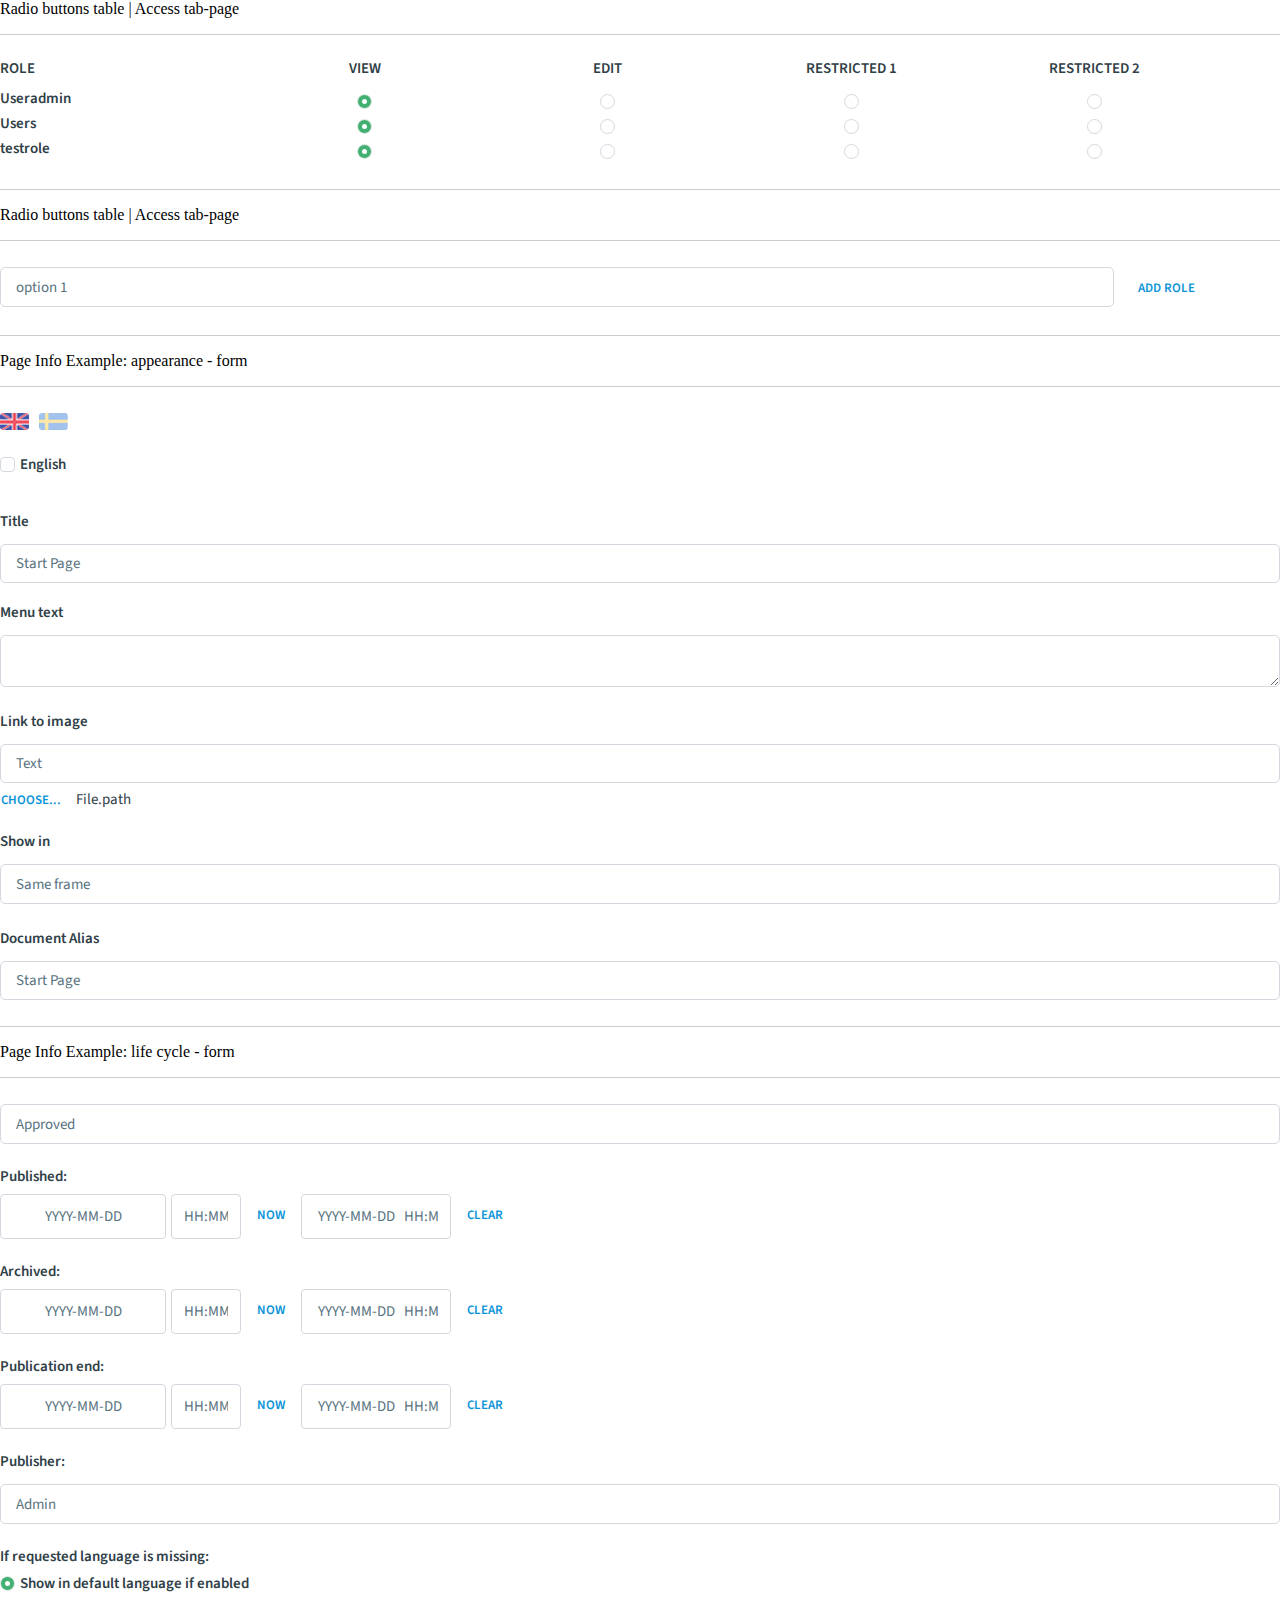
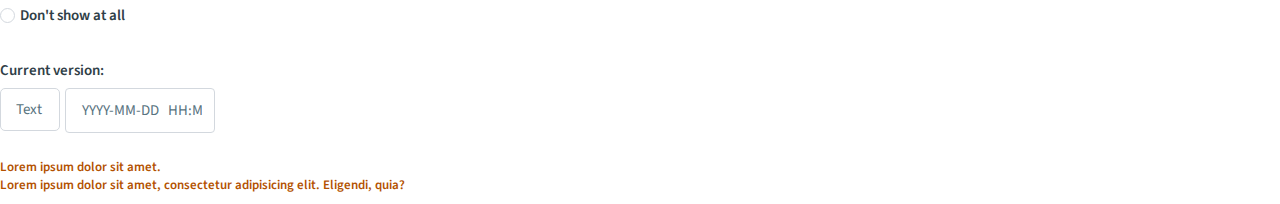
==== commit be2172b2: "Merge remote-tracking branch 'origin/fixed-folders' into imcms-v0.0.4" ====
--- a/imcms/index.html
+++ b/imcms/index.html
@@ -7,7 +7,7 @@
     <!--style files-->
     <link rel="stylesheet" href="stylesheets/imports_files.css">
     <!--jquery-->
-    <script src="https://ajax.googleapis.com/ajax/libs/jquery/3.2.0/jquery.min.js"></script>
+    <script src="https://ajax.googleapis.com/ajax/libs/jquery/1.12.4/jquery.min.js"></script>
     <script src="libs/jquery.mask.min.js"></script>
 </head>
 <body>
@@ -1029,7 +1029,8 @@
 <script src="scripts/imcms_calendar.js"></script>
 <script src="scripts/imcms_time_picker.js"></script>
 <script src="scripts/imcms_keyword.js"></script>
-
+<script src="scripts/admin/imcms_admin_panel.js"></script>
+<script src="scripts/choose_img/imcms_folders.js"></script>
 
 <script src="scripts/imcms_initialize.js"></script>
 </html>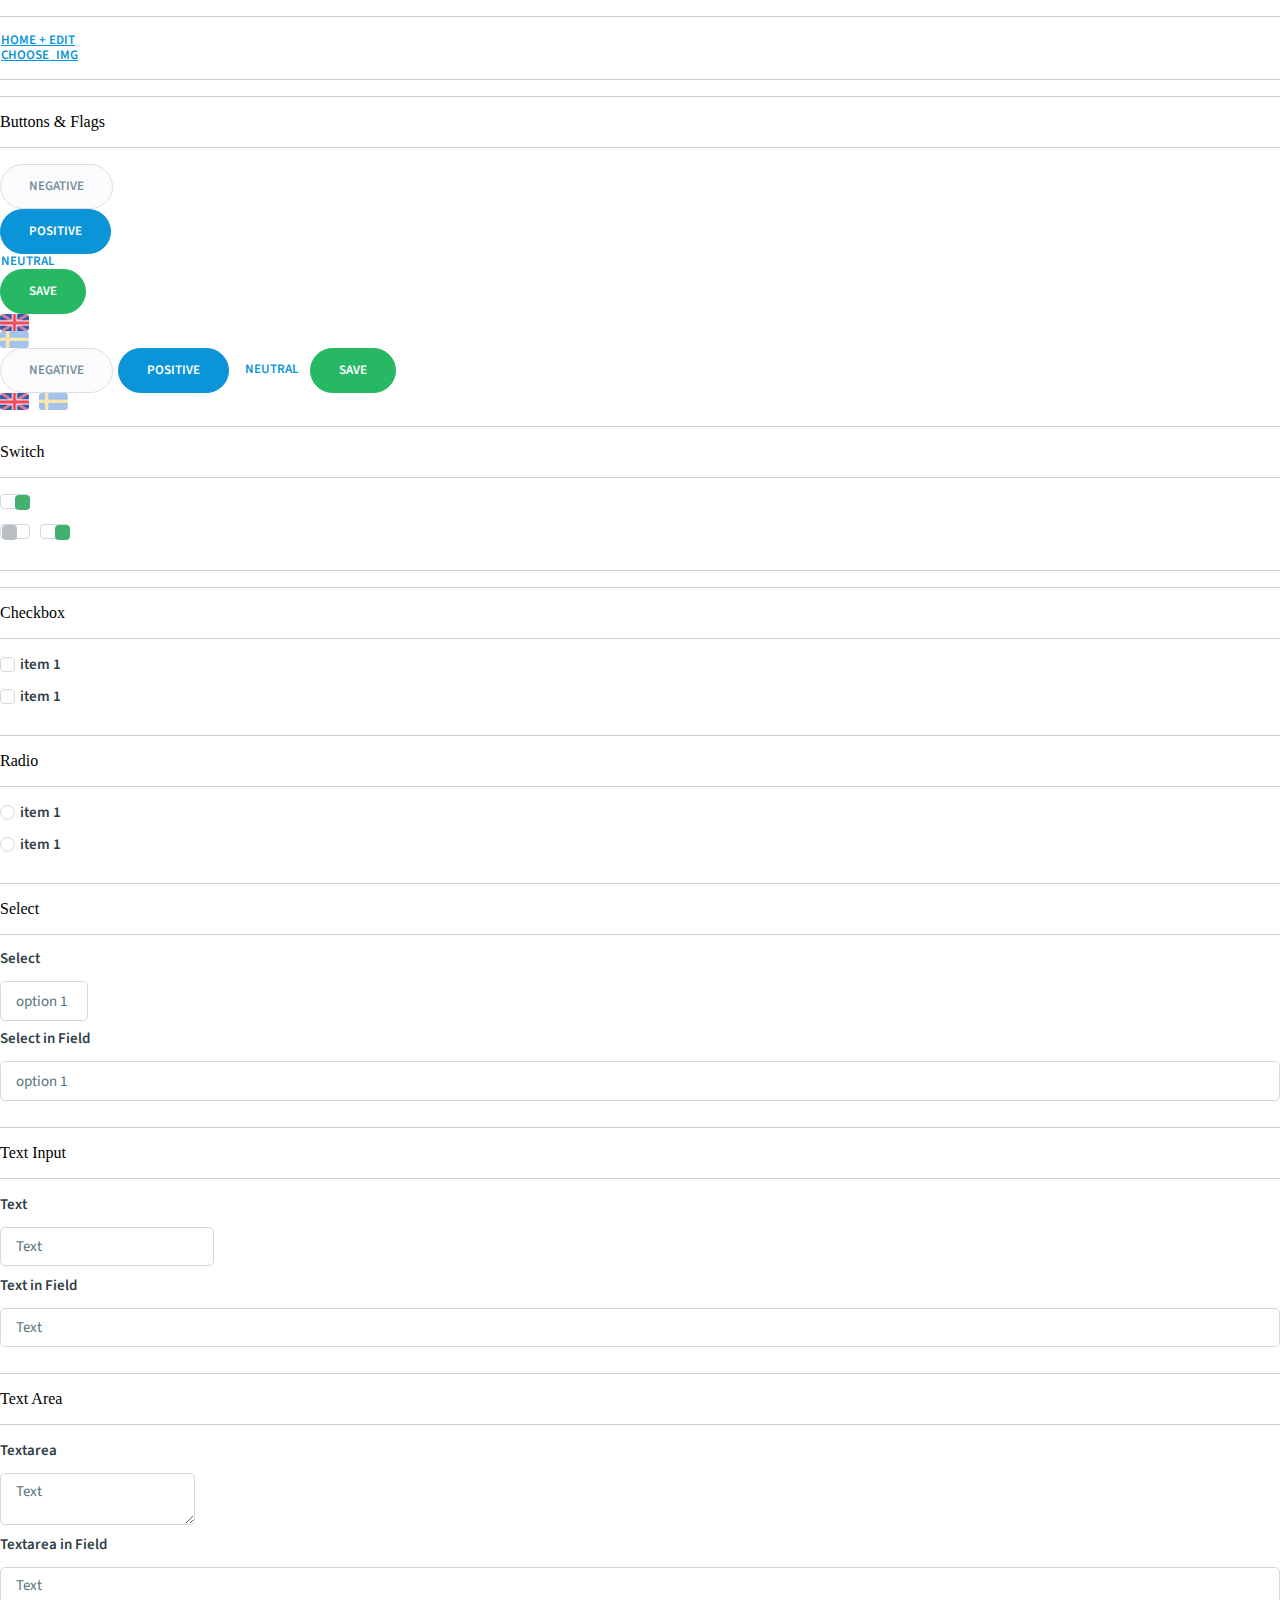
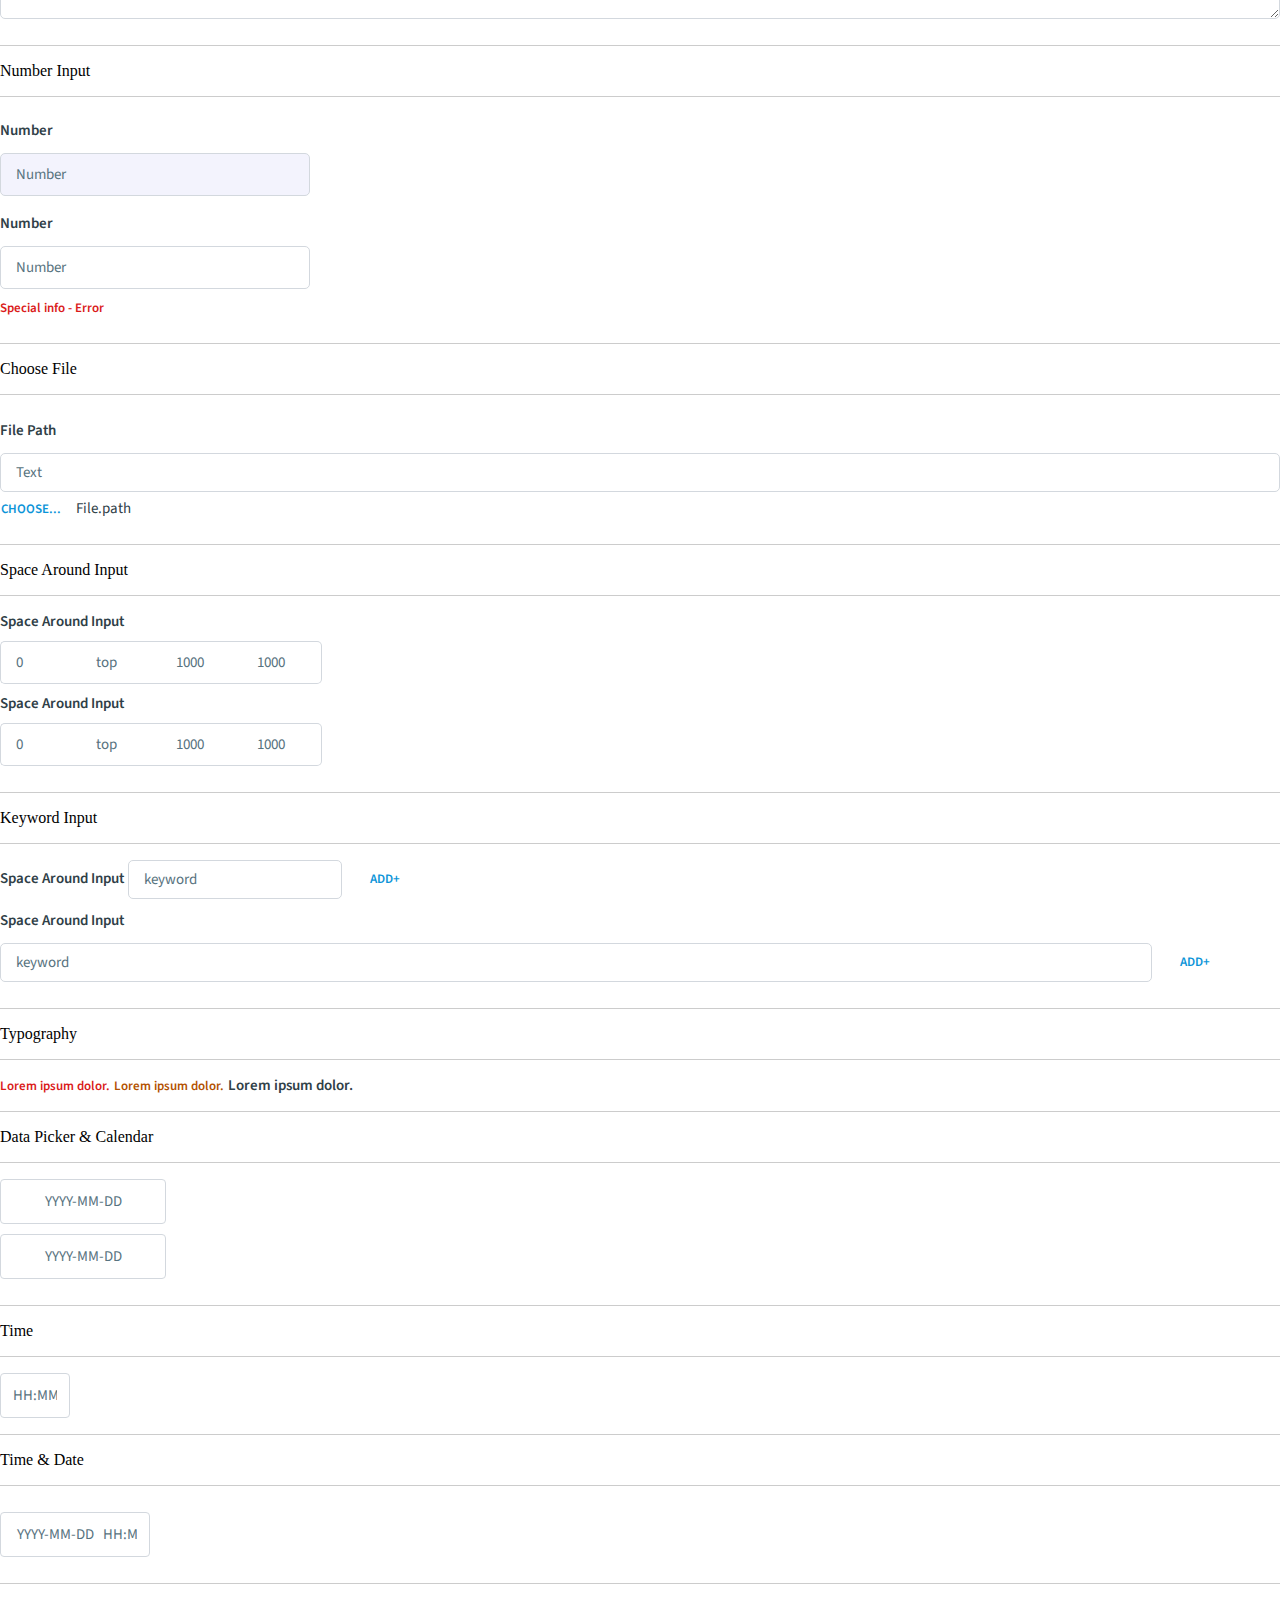
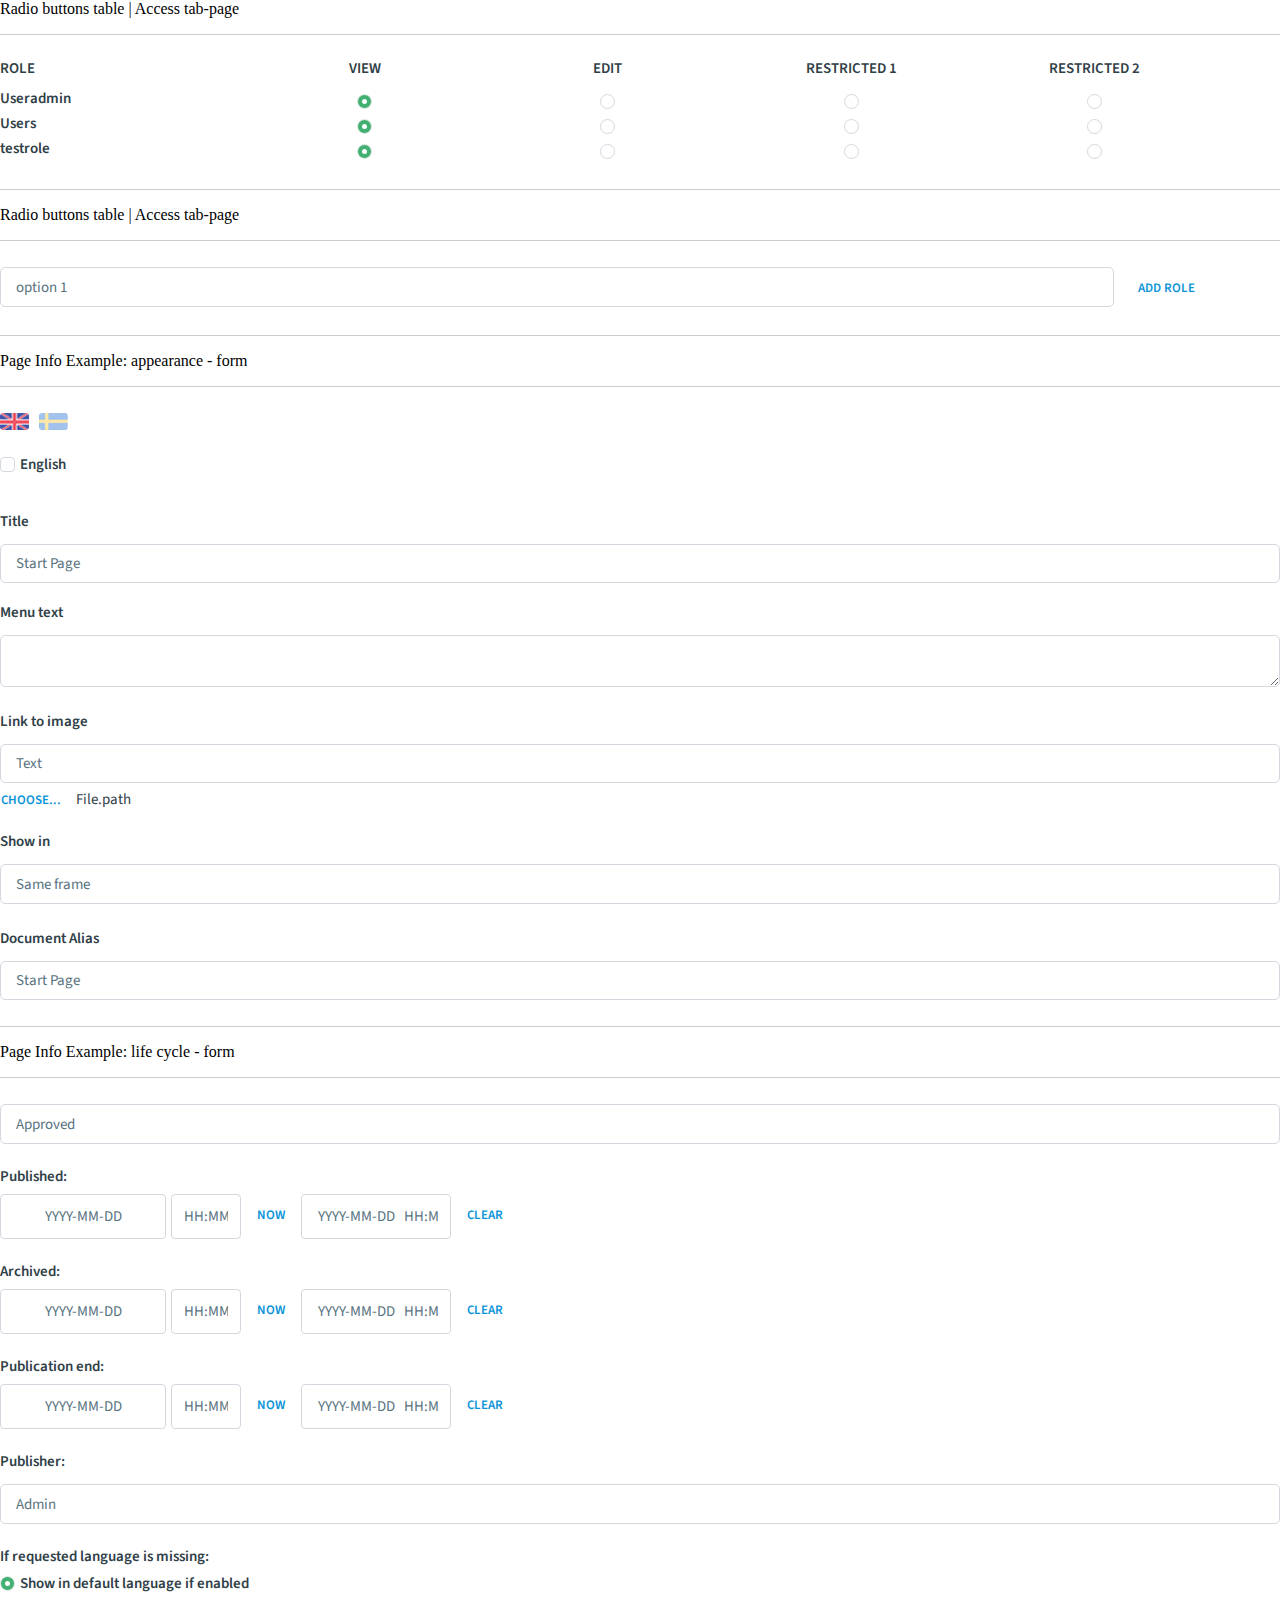
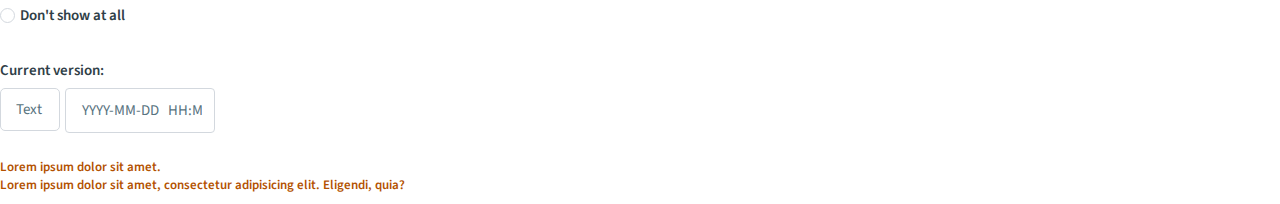
==== commit c93757da: "created modal window and logic for it;" ====
--- a/imcms/index.html
+++ b/imcms/index.html
@@ -1,14 +1,17 @@
 <!DOCTYPE html>
 <html lang="en">
 <head>
-    <meta charset="UTF-8">
-    <meta name="viewport" content="width=device-width, initial-scale=1.0">
-    <title>imcms v2</title>
-    <!--style files-->
-    <link rel="stylesheet" href="stylesheets/imports_files.css">
-    <!--jquery-->
-    <script src="https://ajax.googleapis.com/ajax/libs/jquery/1.12.4/jquery.min.js"></script>
-    <script src="libs/jquery.mask.min.js"></script>
+  <meta charset="UTF-8">
+  <meta name="viewport" content="width=device-width, initial-scale=1.0">
+  <title>imcms v2</title>
+  <!--style files-->
+  <link rel="stylesheet" href="stylesheets/imcms-imports_files.css">
+  <!--jquery-->
+  <script
+      src="https://code.jquery.com/jquery-1.12.4.min.js"
+      integrity="sha256-ZosEbRLbNQzLpnKIkEdrPv7lOy9C27hHQ+Xp8a4MxAQ="
+      crossorigin="anonymous"></script>
+  <script src="libs/jquery.mask.min.js"></script>
 </head>
 <body>
 <hr>
@@ -27,33 +30,33 @@
 <div class="imcms-flag imcms-flag--sw"></div>
 
 <div class="imcms-buttons">
-    <button type="button" class="imcms-buttons__button imcms-button imcms-button--negative">negative</button>
-    <button type="button" class="imcms-buttons__button imcms-button imcms-button--positive">positive</button>
-    <button type="button" class="imcms-buttons__button imcms-button imcms-button--neutral">neutral</button>
-    <button type="button" class="imcms-buttons__button imcms-button imcms-button--save">save</button>
+  <button type="button" class="imcms-buttons__button imcms-button imcms-button--negative">negative</button>
+  <button type="button" class="imcms-buttons__button imcms-button imcms-button--positive">positive</button>
+  <button type="button" class="imcms-buttons__button imcms-button imcms-button--neutral">neutral</button>
+  <button type="button" class="imcms-buttons__button imcms-button imcms-button--save">save</button>
 </div>
 
 <div class="imcms-flags">
-    <div class="imcms-flags__flag imcms-flag imcms-flag--en imcms-flag--active"></div>
-    <div class="imcms-flags__flag imcms-flag imcms-flag--sw"></div>
+  <div class="imcms-flags__flag imcms-flag imcms-flag--en imcms-flag--active"></div>
+  <div class="imcms-flags__flag imcms-flag imcms-flag--sw"></div>
 </div>
 <hr>
 
 <h2>Switch</h2>
 <hr>
 <div class="imcms-switch">
-    <input type="checkbox" id="switch1" class="imcms-switch__input imcms-input" name="switch" checked>
-    <label for="switch1" class="imcms-switch__label imcms-label"></label>
+  <input type="checkbox" id="switch1" class="imcms-switch__input imcms-input" name="switch" checked>
+  <label for="switch1" class="imcms-switch__label imcms-label"></label>
 </div>
 <div class="imcms-switches">
-    <div class="imcms-switches__switch imcms-switch">
-        <input type="checkbox" id="switch2" class="imcms-switch__input imcms-input" name="switch">
-        <label for="switch2" class="imcms-switch__label imcms-label"></label>
-    </div>
-    <div class="imcms-switches__switch imcms-switch">
-        <input type="checkbox" id="switch3" class="imcms-switch__input imcms-input" name="switch" checked>
-        <label for="switch3" class="imcms-switch__label imcms-label"></label>
-    </div>
+  <div class="imcms-switches__switch imcms-switch">
+    <input type="checkbox" id="switch2" class="imcms-switch__input imcms-input" name="switch">
+    <label for="switch2" class="imcms-switch__label imcms-label"></label>
+  </div>
+  <div class="imcms-switches__switch imcms-switch">
+    <input type="checkbox" id="switch3" class="imcms-switch__input imcms-input" name="switch" checked>
+    <label for="switch3" class="imcms-switch__label imcms-label"></label>
+  </div>
 </div>
 <hr>
 
@@ -61,189 +64,189 @@
 <h2>Checkbox</h2>
 <hr>
 <div class="imcms-checkboxes">
-    <div class="imcms-checkboxes__checkbox imcms-checkbox">
-        <input type="checkbox" id="checkbox01" class="imcms-checkbox__checkbox" name="checkbox">
-        <label for="checkbox01" class="imcms-checkbox__label imcms-label">item 1</label>
-    </div>
-    <div class="imcms-checkboxes__checkbox imcms-checkbox">
-        <input type="checkbox" id="checkbox02" class="imcms-checkbox__checkbox" name="checkbox">
-        <label for="checkbox02" class="imcms-checkbox__label imcms-label">item 1</label>
-    </div>
+  <div class="imcms-checkboxes__checkbox imcms-checkbox">
+    <input type="checkbox" id="checkbox01" class="imcms-checkbox__checkbox" name="checkbox">
+    <label for="checkbox01" class="imcms-checkbox__label imcms-label">item 1</label>
+  </div>
+  <div class="imcms-checkboxes__checkbox imcms-checkbox">
+    <input type="checkbox" id="checkbox02" class="imcms-checkbox__checkbox" name="checkbox">
+    <label for="checkbox02" class="imcms-checkbox__label imcms-label">item 1</label>
+  </div>
 </div>
 <hr>
 
 <h2>Radio</h2>
 <hr>
 <div class="imcms-radios">
-    <div class="imcms-radios__radio imcms-radio">
-        <input type="radio" id="radio" class="imcms-radio__input imcms-input" name="radio0" checked>
-        <label for="radio" class="imcms-radio__label imcms-label">item 1</label>
-    </div>
-    <div class="imcms-radios__radio imcms-radio">
-        <input type="radio" id="radio0" class="imcms-radio__input imcms-input" name="radio0">
-        <label for="radio0" class="imcms-radio__label imcms-label">item 1</label>
-    </div>
+  <div class="imcms-radios__radio imcms-radio">
+    <input type="radio" id="radio" class="imcms-radio__input imcms-input" name="radio0" checked>
+    <label for="radio" class="imcms-radio__label imcms-label">item 1</label>
+  </div>
+  <div class="imcms-radios__radio imcms-radio">
+    <input type="radio" id="radio0" class="imcms-radio__input imcms-input" name="radio0">
+    <label for="radio0" class="imcms-radio__label imcms-label">item 1</label>
+  </div>
 </div>
 <hr>
 
 <h2>Select</h2>
 <hr>
 <div class="imcms-select">
-    <label for="select1" class="imcms-select__label imcms-label">Select</label>
+  <label for="select1" class="imcms-select__label imcms-label">Select</label>
+  <div class="imcms-select__drop-down-list imcms-drop-down-list">
+    <div class="imcms-drop-down-list__select-item">
+      <span class="imcms-drop-down-list__select-item-value">option 1</span>
+      <button type="button"
+              class="imcms-button imcms-drop-down-list__button imcms-button--drop-down"></button>
+    </div>
+    <div class="imcms-drop-down-list__items">
+      <div class="imcms-drop-down-list__item" data-value="1">option 1</div>
+      <div class="imcms-drop-down-list__item" data-value="2">option 2</div>
+      <div class="imcms-drop-down-list__item" data-value="3">option 3</div>
+      <div class="imcms-drop-down-list__item" data-value="4">option 4</div>
+    </div>
+    <input type="hidden" id="select1">
+  </div>
+</div>
+
+<div class="imcms-field">
+  <div class="imcms-select imcms-field__select">
+    <label for="select2" class="imcms-select__label imcms-label">Select in Field</label>
     <div class="imcms-select__drop-down-list imcms-drop-down-list">
-        <div class="imcms-drop-down-list__select-item">
-            <span class="imcms-drop-down-list__select-item-value">option 1</span>
-            <button type="button"
-                    class="imcms-button imcms-drop-down-list__button imcms-button--drop-down"></button>
-        </div>
-        <div class="imcms-drop-down-list__items">
-            <div class="imcms-drop-down-list__item" data-value="1">option 1</div>
-            <div class="imcms-drop-down-list__item" data-value="2">option 2</div>
-            <div class="imcms-drop-down-list__item" data-value="3">option 3</div>
-            <div class="imcms-drop-down-list__item" data-value="4">option 4</div>
-        </div>
-        <input type="hidden" id="select1">
-    </div>
-</div>
-
+      <div class="imcms-drop-down-list__select-item">
+        <span class="imcms-drop-down-list__select-item-value">option 1</span>
+        <button type="button"
+                class="imcms-button imcms-drop-down-list__button imcms-button--drop-down"></button>
+      </div>
+      <div class="imcms-drop-down-list__items">
+        <div class="imcms-drop-down-list__item" data-value="1">option 1</div>
+        <div class="imcms-drop-down-list__item" data-value="2">option 2</div>
+        <div class="imcms-drop-down-list__item" data-value="3">option 3</div>
+        <div class="imcms-drop-down-list__item" data-value="4">option 4</div>
+      </div>
+    </div>
+    <input type="hidden" id="select2">
+  </div>
+</div>
+<hr>
+
+<h2>Text Input</h2>
+<hr>
+<div class="imcms-text-box">
+  <label for="text1" class="imcms-text-box__label imcms-label">Text</label>
+  <input type="text" id="text1" class="imcms-text-box__input imcms-input" name="text" placeholder="Text">
+</div>
 <div class="imcms-field">
-    <div class="imcms-select imcms-field__select">
-        <label for="select2" class="imcms-select__label imcms-label">Select in Field</label>
-        <div class="imcms-select__drop-down-list imcms-drop-down-list">
-            <div class="imcms-drop-down-list__select-item">
-                <span class="imcms-drop-down-list__select-item-value">option 1</span>
-                <button type="button"
-                        class="imcms-button imcms-drop-down-list__button imcms-button--drop-down"></button>
-            </div>
-            <div class="imcms-drop-down-list__items">
-                <div class="imcms-drop-down-list__item" data-value="1">option 1</div>
-                <div class="imcms-drop-down-list__item" data-value="2">option 2</div>
-                <div class="imcms-drop-down-list__item" data-value="3">option 3</div>
-                <div class="imcms-drop-down-list__item" data-value="4">option 4</div>
-            </div>
-        </div>
-        <input type="hidden" id="select2">
-    </div>
-</div>
-<hr>
-
-<h2>Text Input</h2>
-<hr>
-<div class="imcms-text-box">
-    <label for="text1" class="imcms-text-box__label imcms-label">Text</label>
-    <input type="text" id="text1" class="imcms-text-box__input imcms-input" name="text" placeholder="Text">
+  <label for="text" class="imcms-text-box__label imcms-label">Text in Field</label>
+  <input type="text" id="text" class="imcms-text-box__input imcms-input" name="text" placeholder="Text">
+</div>
+<hr>
+
+<h2>Text Area</h2>
+<hr>
+<div class="imcms-text-area imcms-field__text-area">
+  <label for="textarea" class="imcms-text-area__label imcms-label">Textarea</label>
+  <textarea name="textarea" id="textarea" class="imcms-text-area__input imcms-input"
+            placeholder="Text"></textarea>
 </div>
 <div class="imcms-field">
-    <label for="text" class="imcms-text-box__label imcms-label">Text in Field</label>
-    <input type="text" id="text" class="imcms-text-box__input imcms-input" name="text" placeholder="Text">
-</div>
-<hr>
-
-<h2>Text Area</h2>
-<hr>
-<div class="imcms-text-area imcms-field__text-area">
-    <label for="textarea" class="imcms-text-area__label imcms-label">Textarea</label>
-    <textarea name="textarea" id="textarea" class="imcms-text-area__input imcms-input"
-              placeholder="Text"></textarea>
-</div>
+  <label for="textarea0" class="imcms-text-area__label imcms-label">Textarea in Field</label>
+  <textarea name="textarea" id="textarea0" class="imcms-text-area__input imcms-input"
+            placeholder="Text"></textarea>
+</div>
+<hr>
+
+<h2>Number Input</h2>
+<hr>
+<div class="imcms-number">
+  <label for="number1" class="imcms-number__label imcms-label">Number</label>
+  <div class="imcms-number-box">
+    <input type="text" id="number1" class="imcms-number-box__input imcms-input" name="number"
+           placeholder="Number">
+    <button type="button" class="imcms-number__button imcms-button--increment imcms-button"></button>
+    <button type="button" class="imcms-number__button imcms-button--decrement imcms-button"></button>
+  </div>
+  <div class="imcms-number-box__error-msg imcms-error-msg">Special info - Error</div>
+</div>
+
 <div class="imcms-field">
-    <label for="textarea0" class="imcms-text-area__label imcms-label">Textarea in Field</label>
-    <textarea name="textarea" id="textarea0" class="imcms-text-area__input imcms-input"
-              placeholder="Text"></textarea>
-</div>
-<hr>
-
-<h2>Number Input</h2>
-<hr>
-<div class="imcms-number">
-    <label for="number1" class="imcms-number__label imcms-label">Number</label>
-    <div class="imcms-number-box">
-        <input type="text" id="number1" class="imcms-number-box__input imcms-input" name="number"
-               placeholder="Number">
-        <button type="button" class="imcms-number__button imcms-button--increment imcms-button"></button>
-        <button type="button" class="imcms-number__button imcms-button--decrement imcms-button"></button>
+  <div class="imcms-field__number imcms-number">
+    <label for="number3" class="imcms-number__label imcms-label">Number</label>
+    <div class="imcms-number-box imcms-number-box--error">
+      <input type="text" id="number3" class="imcms-number-box__input imcms-input" name="number"
+             placeholder="Number">
+      <button type="button" class="imcms-number__button imcms-button--increment imcms-button"></button>
+      <button type="button" class="imcms-number__button imcms-button--decrement imcms-button"></button>
     </div>
     <div class="imcms-number-box__error-msg imcms-error-msg">Special info - Error</div>
-</div>
-
+  </div>
+</div>
+<hr>
+
+<h2>Choose File</h2>
+<hr>
 <div class="imcms-field">
-    <div class="imcms-field__number imcms-number">
-        <label for="number3" class="imcms-number__label imcms-label">Number</label>
-        <div class="imcms-number-box imcms-number-box--error">
-            <input type="text" id="number3" class="imcms-number-box__input imcms-input" name="number"
-                   placeholder="Number">
-            <button type="button" class="imcms-number__button imcms-button--increment imcms-button"></button>
-            <button type="button" class="imcms-number__button imcms-button--decrement imcms-button"></button>
-        </div>
-        <div class="imcms-number-box__error-msg imcms-error-msg">Special info - Error</div>
-    </div>
-</div>
-<hr>
-
-<h2>Choose File</h2>
-<hr>
+  <div class="imcms-field__file imcms-choose-file">
+    <div class="imcms-field__text-box imcms-text-box">
+      <label for="path1" class="imcms-text-box__label imcms-label">File Path</label>
+      <input type="text" id="path1" class="imcms-text-box__input imcms-input" name="text" placeholder="Text">
+    </div>
+    <label for="file" class="imcms-number__label imcms-field__text-box imcms-button--neutral imcms-button">
+      choose...
+      <input id="file" type="file" class="imcms-choose-file__input">
+    </label>
+    <span class="imcms-choose-file__file-name">File.path</span>
+  </div>
+</div>
+<hr>
+
+<h2>Space Around Input</h2>
+<hr>
+<div class="imcms-space-around">
+  <label for="space1" class="imcms-space-around__label imcms-label">Space Around Input</label>
+  <div class="imcms-space-around__input-box">
+    <input type="text" id="space1" class="imcms-space-around__input imcms-input" placeholder="0" name="space">
+    <input type="text" id="space2" class="imcms-space-around__input imcms-input" placeholder="top" name="space">
+    <input type="text" id="space3" class="imcms-space-around__input imcms-input" placeholder="1000" name="space">
+    <input type="text" id="space4" class="imcms-space-around__input imcms-input" placeholder="1000" name="space">
+  </div>
+</div>
+
 <div class="imcms-field">
-    <div class="imcms-field__file imcms-choose-file">
-        <div class="imcms-field__text-box imcms-text-box">
-            <label for="path1" class="imcms-text-box__label imcms-label">File Path</label>
-            <input type="text" id="path1" class="imcms-text-box__input imcms-input" name="text" placeholder="Text">
-        </div>
-        <label for="file" class="imcms-number__label imcms-field__text-box imcms-button--neutral imcms-button">
-            choose...
-            <input id="file" type="file" class="imcms-choose-file__input">
-        </label>
-        <span class="imcms-choose-file__file-name">File.path</span>
-    </div>
-</div>
-<hr>
-
-<h2>Space Around Input</h2>
-<hr>
-<div class="imcms-space-around">
-    <label for="space1" class="imcms-space-around__label imcms-label">Space Around Input</label>
+  <div class="imcms-field__space-around imcms-space-around">
+    <label for="space5" class="imcms-space-around__label imcms-label">Space Around Input</label>
     <div class="imcms-space-around__input-box">
-        <input type="text" id="space1" class="imcms-space-around__input imcms-input" placeholder="0" name="space">
-        <input type="text" id="space2" class="imcms-space-around__input imcms-input" placeholder="top" name="space">
-        <input type="text" id="space3" class="imcms-space-around__input imcms-input" placeholder="1000" name="space">
-        <input type="text" id="space4" class="imcms-space-around__input imcms-input" placeholder="1000" name="space">
-    </div>
+      <input type="text" id="space5" class="imcms-space-around__input imcms-input" placeholder="0" name="space">
+      <input type="text" id="space6" class="imcms-space-around__input imcms-input" placeholder="top" name="space">
+      <input type="text" id="space7" class="imcms-space-around__input imcms-input" placeholder="1000"
+             name="space">
+      <input type="text" id="space8" class="imcms-space-around__input imcms-input" placeholder="1000"
+             name="space">
+    </div>
+  </div>
+</div>
+<hr>
+
+<h2>Keyword Input</h2>
+<hr>
+<div class="imcms-keyword">
+  <label for="keyword0" class="imcms-keyword__label imcms-label">Space Around Input</label>
+  <input type="text" id="keyword0" class="imcms-text-box__input imcms-input" placeholder="keyword" name="space">
+  <button type="button" class="imcms-keyword__button imcms-button--neutral imcms-button">ADD+</button>
+  <div class="imcms-keyword__filters">
+    <!--js adds keywords here-->
+  </div>
 </div>
 
 <div class="imcms-field">
-    <div class="imcms-field__space-around imcms-space-around">
-        <label for="space5" class="imcms-space-around__label imcms-label">Space Around Input</label>
-        <div class="imcms-space-around__input-box">
-            <input type="text" id="space5" class="imcms-space-around__input imcms-input" placeholder="0" name="space">
-            <input type="text" id="space6" class="imcms-space-around__input imcms-input" placeholder="top" name="space">
-            <input type="text" id="space7" class="imcms-space-around__input imcms-input" placeholder="1000"
-                   name="space">
-            <input type="text" id="space8" class="imcms-space-around__input imcms-input" placeholder="1000"
-                   name="space">
-        </div>
-    </div>
-</div>
-<hr>
-
-<h2>Keyword Input</h2>
-<hr>
-<div class="imcms-keyword">
-    <label for="keyword0" class="imcms-keyword__label imcms-label">Space Around Input</label>
-    <input type="text" id="keyword0" class="imcms-text-box__input imcms-input" placeholder="keyword" name="space">
+  <div class="imcms-field__keyword imcms-keyword">
+    <label for="keyword1" class="imcms-keyword__label imcms-label">Space Around Input</label>
+    <input type="text" id="keyword1" class="imcms-text-box__input imcms-input" placeholder="keyword" name="space">
     <button type="button" class="imcms-keyword__button imcms-button--neutral imcms-button">ADD+</button>
     <div class="imcms-keyword__filters">
-        <!--js adds keywords here-->
-    </div>
-</div>
-
-<div class="imcms-field">
-    <div class="imcms-field__keyword imcms-keyword">
-        <label for="keyword1" class="imcms-keyword__label imcms-label">Space Around Input</label>
-        <input type="text" id="keyword1" class="imcms-text-box__input imcms-input" placeholder="keyword" name="space">
-        <button type="button" class="imcms-keyword__button imcms-button--neutral imcms-button">ADD+</button>
-        <div class="imcms-keyword__filters">
-
-        </div>
-    </div>
+
+    </div>
+  </div>
 </div>
 
 <hr>
@@ -258,763 +261,767 @@
 <h2>Data Picker & Calendar</h2>
 <hr>
 <div class="imcms-date-picker">
+  <div class="imcms-date-picker__current-date">
+    <input type="text" class="imcms-current-date__input" title="data-picker" placeholder="YYYY-MM-DD">
+  </div>
+  <div class="imcms-calendar">
+    <div class="imcms-calendar__header">
+      <button type="button"
+              class="imcms-calendar__button imcms-calendar__prev-month imcms-button--prev imcms-button"></button>
+      <div class="imcms-calendar__title">december 2016</div>
+      <button type="button"
+              class="imcms-calendar__button imcms-calendar__next-month imcms-button--next imcms-button"></button>
+    </div>
+    <div class="imcms-calendar__body">
+      <div class="imcms-calendar__day-names">
+        <div class="imcms-calendar__day-name">sun</div>
+        <div class="imcms-calendar__day-name">mon</div>
+        <div class="imcms-calendar__day-name">tue</div>
+        <div class="imcms-calendar__day-name">wed</div>
+        <div class="imcms-calendar__day-name">thu</div>
+        <div class="imcms-calendar__day-name">fri</div>
+        <div class="imcms-calendar__day-name">sat</div>
+      </div>
+      <div class="imcms-calendar__weeks">
+        <div class="imcms-calendar__week">
+          <div class="imcms-calendar__day"></div>
+          <div class="imcms-calendar__day"></div>
+          <div class="imcms-calendar__day"></div>
+          <div class="imcms-calendar__day"></div>
+          <div class="imcms-calendar__day"></div>
+          <div class="imcms-calendar__day"></div>
+          <div class="imcms-calendar__day"></div>
+        </div>
+        <div class="imcms-calendar__week">
+          <div class="imcms-calendar__day"></div>
+          <div class="imcms-calendar__day"></div>
+          <div class="imcms-calendar__day"></div>
+          <div class="imcms-calendar__day"></div>
+          <div class="imcms-calendar__day"></div>
+          <div class="imcms-calendar__day"></div>
+          <div class="imcms-calendar__day"></div>
+        </div>
+        <div class="imcms-calendar__week">
+          <div class="imcms-calendar__day"></div>
+          <div class="imcms-calendar__day"></div>
+          <div class="imcms-calendar__day"></div>
+          <div class="imcms-calendar__day"></div>
+          <div class="imcms-calendar__day"></div>
+          <div class="imcms-calendar__day"></div>
+          <div class="imcms-calendar__day"></div>
+        </div>
+        <div class="imcms-calendar__week">
+          <div class="imcms-calendar__day"></div>
+          <div class="imcms-calendar__day"></div>
+          <div class="imcms-calendar__day"></div>
+          <div class="imcms-calendar__day"></div>
+          <div class="imcms-calendar__day"></div>
+          <div class="imcms-calendar__day"></div>
+          <div class="imcms-calendar__day"></div>
+        </div>
+        <div class="imcms-calendar__week">
+          <div class="imcms-calendar__day"></div>
+          <div class="imcms-calendar__day"></div>
+          <div class="imcms-calendar__day"></div>
+          <div class="imcms-calendar__day"></div>
+          <div class="imcms-calendar__day"></div>
+          <div class="imcms-calendar__day"></div>
+          <div class="imcms-calendar__day"></div>
+        </div>
+        <div class="imcms-calendar__week">
+          <div class="imcms-calendar__day"></div>
+          <div class="imcms-calendar__day"></div>
+          <div class="imcms-calendar__day"></div>
+          <div class="imcms-calendar__day"></div>
+          <div class="imcms-calendar__day"></div>
+          <div class="imcms-calendar__day"></div>
+          <div class="imcms-calendar__day"></div>
+        </div>
+      </div>
+    </div>
+  </div>
+</div>
+
+<div class="imcms-field">
+  <div class="imcms-date-picker">
     <div class="imcms-date-picker__current-date">
+      <input type="text" class="imcms-current-date__input" title="data-picker" placeholder="YYYY-MM-DD">
+    </div>
+  </div>
+</div>
+<hr>
+
+<h2>Time</h2>
+<hr>
+<div class="imcms-time-picker">
+  <div class="imcms-time-picker__current-time">
+    <input type="text" class="imcms-current-time__input" title="current-time" placeholder="HH:MM">
+  </div>
+  <div class="imcms-time-picker__time">
+    <div class="imcms-time-picker__hours">
+      <button type="button"
+              class="imcms-time-picker__button imcms-time-picker__prev-hour imcms-button--increment imcms-button"></button>
+      <div class="imcms-time-picker__hour"></div>
+      <div class="imcms-time-picker__hour"></div>
+      <div class="imcms-time-picker__hour"></div>
+      <div class="imcms-time-picker__hour"></div>
+      <div class="imcms-time-picker__hour"></div>
+      <div class="imcms-time-picker__hour"></div>
+      <button type="button"
+              class="imcms-time-picker__button imcms-time-picker__next-hour imcms-button--decrement imcms-button"></button>
+    </div>
+    <div class="imcms-time-picker__minutes">
+      <button type="button"
+              class="imcms-time-picker__button imcms-time-picker__prev-minute imcms-button--increment imcms-button"></button>
+      <div class="imcms-time-picker__minute"></div>
+      <div class="imcms-time-picker__minute"></div>
+      <div class="imcms-time-picker__minute"></div>
+      <div class="imcms-time-picker__minute"></div>
+      <div class="imcms-time-picker__minute"></div>
+      <div class="imcms-time-picker__minute"></div>
+      <button type="button"
+              class="imcms-time-picker__button imcms-time-picker__next-minute imcms-button--decrement imcms-button"></button>
+    </div>
+  </div>
+</div>
+<hr>
+
+<h2>Time & Date</h2>
+<hr>
+<div class="imcms-field">
+  <div class="imcms-field__date-time imcms-date-time imcms-date-picker imcms-time-picker">
+    <div class="imcms-date-picker__current-date">
+      <input type="text" class="imcms-current-date__input" title="data-picker" placeholder="YYYY-MM-DD">
+    </div>
+    <div class="imcms-time-picker__current-time">
+      <input type="text" class="imcms-current-time__input" title="current-time" placeholder="HH:MM">
+    </div>
+  </div>
+</div>
+<hr>
+
+<h2>Radio buttons table | Access tab-page</h2>
+<hr>
+<div class="imcms-field imcms-field__access-role">
+  <div class="imcms-access-role">
+    <div class="imcms-access-role__head">
+      <div class="imcms-access-role__title imcms-title">role</div>
+      <div class="imcms-access-role__title imcms-title">view</div>
+      <div class="imcms-access-role__title imcms-title">edit</div>
+      <div class="imcms-access-role__title imcms-title">restricted 1</div>
+      <div class="imcms-access-role__title imcms-title">restricted 2</div>
+
+    </div>
+    <div class="imcms-access-role__body imcms-access-role__row">
+      <div class="imcms-access-role__column imcms-title">Useradmin</div>
+      <div class="imcms-access-role__column imcms-radio">
+        <input type="radio" id="view01" class="imcms-radio__input imcms-input" name="useradmin0" checked>
+        <label for="view01" class="imcms-radio__label imcms-label"></label>
+      </div>
+      <div class="imcms-access-role__column imcms-radio">
+        <input type="radio" id="edit01" class="imcms-radio__input imcms-input" name="useradmin0">
+        <label for="edit01" class="imcms-radio__label imcms-label"></label>
+      </div>
+      <div class="imcms-access-role__column imcms-radio">
+        <input type="radio" id="restricted011" class="imcms-radio__input imcms-input" name="useradmin0">
+        <label for="restricted011" class="imcms-radio__label imcms-label"></label>
+      </div>
+      <div class="imcms-access-role__column imcms-radio">
+        <input type="radio" id="restricted021" class="imcms-radio__input imcms-input" name="useradmin0">
+        <label for="restricted021" class="imcms-radio__label imcms-label"></label>
+      </div>
+      <button type="button" class="imcms-button imcms-button--close"></button>
+    </div>
+    <div class="imcms-access-role__body imcms-access-role__row">
+      <div class="imcms-access-role__column imcms-title">Users</div>
+      <div class="imcms-access-role__column imcms-radio">
+        <input type="radio" id="view02" class="imcms-radio__input imcms-input" name="users0" checked>
+        <label for="view02" class="imcms-radio__label imcms-label"></label>
+      </div>
+      <div class="imcms-access-role__column imcms-radio">
+        <input type="radio" id="edit02" class="imcms-radio__input imcms-input" name="users0">
+        <label for="edit02" class="imcms-radio__label imcms-label"></label>
+      </div>
+      <div class="imcms-access-role__column imcms-radio">
+        <input type="radio" id="restricted012" class="imcms-radio__input imcms-input" name="users0">
+        <label for="restricted012" class="imcms-radio__label imcms-label"></label>
+      </div>
+      <div class="imcms-access-role__column imcms-radio">
+        <input type="radio" id="restricted022" class="imcms-radio__input imcms-input" name="users0">
+        <label for="restricted022" class="imcms-radio__label imcms-label"></label>
+      </div>
+      <button type="button" class="imcms-button imcms-button--close"></button>
+    </div>
+    <div class="imcms-access-role__body imcms-access-role__row">
+      <div class="imcms-access-role__column imcms-title">testrole</div>
+      <div class="imcms-access-role__column imcms-radio">
+        <input type="radio" id="view03" class="imcms-radio__input imcms-input" name="testrole0" checked>
+        <label for="view03" class="imcms-radio__label imcms-label"></label>
+      </div>
+      <div class="imcms-access-role__column imcms-radio">
+        <input type="radio" id="edit03" class="imcms-radio__input imcms-input" name="testrole0">
+        <label for="edit03" class="imcms-radio__label imcms-label"></label>
+      </div>
+      <div class="imcms-access-role__column imcms-radio">
+        <input type="radio" id="restricted013" class="imcms-radio__input imcms-input" name="testrole0">
+        <label for="restricted013" class="imcms-radio__label imcms-label"></label>
+      </div>
+      <div class="imcms-access-role__column imcms-radio">
+        <input type="radio" id="restricted023" class="imcms-radio__input imcms-input" name="testrole0">
+        <label for="restricted023" class="imcms-radio__label imcms-label"></label>
+      </div>
+      <button type="button" class="imcms-button imcms-button--close"></button>
+    </div>
+  </div>
+</div>
+<hr>
+
+<h2>Radio buttons table | Access tab-page</h2>
+<hr>
+<div class="imcms-field">
+  <div class="imcms-field__access-role imcms-access-addrole">
+    <div class="imcms-select imcms-field__select imcms-access-addrole__select">
+      <label for="select3" class="imcms-select__label imcms-label">Select in Field</label>
+      <div class="imcms-select__drop-down-list imcms-drop-down-list">
+        <div class="imcms-drop-down-list__select-item">
+          <span class="imcms-drop-down-list__select-item-value">option 1</span>
+          <button type="button"
+                  class="imcms-button imcms-drop-down-list__button imcms-button--drop-down"></button>
+        </div>
+        <div class="imcms-drop-down-list__items">
+          <div class="imcms-drop-down-list__item" data-value="1">option 1</div>
+          <div class="imcms-drop-down-list__item" data-value="2">option 2</div>
+          <div class="imcms-drop-down-list__item" data-value="3">option 3</div>
+          <div class="imcms-drop-down-list__item" data-value="4">option 4</div>
+        </div>
+      </div>
+      <input type="hidden" id="select3">
+    </div>
+    <button type="button" class="imcms-button imcms-access-addrole__button imcms-button--neutral">ADD ROLE</button>
+  </div>
+</div>
+<hr>
+
+<h2>Page Info Example: appearance - form</h2>
+<hr>
+<div class="imcms-form" data-window-id="1">
+  <div class="imcms-form__field imcms-field imcms-flags">
+    <div class="imcms-flags__flag imcms-flag imcms-flag--en imcms-flag--active"></div>
+    <div class="imcms-flags__flag imcms-flag imcms-flag--sw"></div>
+  </div>
+  <div class="imcms-form__field imcms-field imcms-checkbox">
+    <input type="checkbox" id="checkbox03" class="imcms-checkbox__checkbox" name="checkbox03">
+    <label for="checkbox03" class="imcms-checkbox__label imcms-label">English</label>
+  </div>
+  <div class="imcms-form__field imcms-field">
+    <label for="text2" class="imcms-text-box__label imcms-label">Title</label>
+    <input type="text" id="text2" class="imcms-text-box__input imcms-input" name="text" placeholder="Start Page">
+  </div>
+  <div class="imcms-field">
+    <label for="textarea1" class="imcms-text-area__label imcms-label">Menu text</label>
+    <textarea name="textarea" id="textarea1" class="imcms-text-area__input imcms-input"
+              placeholder=""></textarea>
+  </div>
+  <div class="imcms-form__field imcms-field imcms-choose-file">
+    <div class="imcms-text-box imcms-field__text-box">
+      <label for="path" class="imcms-text-box__label imcms-label">Link to image</label>
+      <input type="text" id="path" class="imcms-text-box__input imcms-input" name="text" placeholder="Text">
+    </div>
+    <label for="file1" class="imcms-number__label imcms-button imcms-button--neutral">
+      choose...
+      <input id="file1" type="file" class="imcms-choose-file__input">
+    </label>
+    <span class="imcms-choose-file__file-name">File.path</span>
+  </div>
+  <div class="imcms-form__field imcms-field">
+    <div class="imcms-select imcms-field__select">
+      <label for="select4" class="imcms-select__label imcms-label">Show in</label>
+      <div class="imcms-select__drop-down-list imcms-drop-down-list">
+        <div class="imcms-drop-down-list__select-item">
+          <span class="imcms-drop-down-list__select-item-value">Same frame</span>
+          <button type="button"
+                  class="imcms-button imcms-drop-down-list__button imcms-button--drop-down"></button>
+        </div>
+        <div class="imcms-drop-down-list__items">
+          <div class="imcms-drop-down-list__item" data-value="1">Same frame</div>
+          <div class="imcms-drop-down-list__item" data-value="2">New window</div>
+          <div class="imcms-drop-down-list__item" data-value="3">Replace all</div>
+        </div>
+      </div>
+      <input type="hidden" id="select4">
+    </div>
+  </div>
+  <div class="imcms-form__field imcms-field">
+    <label for="text3" class="imcms-text-box__label imcms-label">Document Alias</label>
+    <input type="text" id="text3" class="imcms-text-box__input imcms-input" name="text" placeholder="Start Page">
+  </div>
+</div>
+<hr>
+
+<h2>Page Info Example: life cycle - form</h2>
+<hr>
+<div class="imcms-form" data-window-id="2">
+  <div class="imcms-form__field imcms-field">
+    <div class="imcms-select imcms-field__select">
+      <div class="imcms-select__drop-down-list imcms-drop-down-list">
+        <div class="imcms-drop-down-list__select-item">
+          <span class="imcms-drop-down-list__select-item-value">Approved</span>
+          <button type="button"
+                  class="imcms-button imcms-drop-down-list__button imcms-button--drop-down"></button>
+        </div>
+        <div class="imcms-drop-down-list__items">
+          <div class="imcms-drop-down-list__item" data-value="1">In Process</div>
+          <div class="imcms-drop-down-list__item" data-value="2">Disapproved</div>
+          <div class="imcms-drop-down-list__item" data-value="3">Approved</div>
+        </div>
+      </div>
+      <input type="hidden" id="select5" title="">
+    </div>
+  </div>
+  <div class="imcms-form__field imcms-field">
+    <div class="imcms-field__item imcms-field__title imcms-title">Published:</div>
+    <div class="imcms-field__item imcms-field__item--float-l imcms-date-picker">
+      <div class="imcms-date-picker__current-date">
         <input type="text" class="imcms-current-date__input" title="data-picker" placeholder="YYYY-MM-DD">
-    </div>
-    <div class="imcms-calendar">
+      </div>
+      <div class="imcms-calendar">
         <div class="imcms-calendar__header">
-            <button type="button"
-                    class="imcms-calendar__button imcms-calendar__prev-month imcms-button--prev imcms-button"></button>
-            <div class="imcms-calendar__title">december 2016</div>
-            <button type="button"
-                    class="imcms-calendar__button imcms-calendar__next-month imcms-button--next imcms-button"></button>
+          <button type="button"
+                  class="imcms-button imcms-calendar__button imcms-calendar__prev-month imcms-button--prev"></button>
+          <div class="imcms-calendar__title">december 2016</div>
+          <button type="button"
+                  class="imcms-button imcms-calendar__button imcms-calendar__next-month imcms-button--next"></button>
         </div>
         <div class="imcms-calendar__body">
-            <div class="imcms-calendar__day-names">
-                <div class="imcms-calendar__day-name">sun</div>
-                <div class="imcms-calendar__day-name">mon</div>
-                <div class="imcms-calendar__day-name">tue</div>
-                <div class="imcms-calendar__day-name">wed</div>
-                <div class="imcms-calendar__day-name">thu</div>
-                <div class="imcms-calendar__day-name">fri</div>
-                <div class="imcms-calendar__day-name">sat</div>
-            </div>
-            <div class="imcms-calendar__weeks">
-                <div class="imcms-calendar__week">
-                    <div class="imcms-calendar__day"></div>
-                    <div class="imcms-calendar__day"></div>
-                    <div class="imcms-calendar__day"></div>
-                    <div class="imcms-calendar__day"></div>
-                    <div class="imcms-calendar__day"></div>
-                    <div class="imcms-calendar__day"></div>
-                    <div class="imcms-calendar__day"></div>
-                </div>
-                <div class="imcms-calendar__week">
-                    <div class="imcms-calendar__day"></div>
-                    <div class="imcms-calendar__day"></div>
-                    <div class="imcms-calendar__day"></div>
-                    <div class="imcms-calendar__day"></div>
-                    <div class="imcms-calendar__day"></div>
-                    <div class="imcms-calendar__day"></div>
-                    <div class="imcms-calendar__day"></div>
-                </div>
-                <div class="imcms-calendar__week">
-                    <div class="imcms-calendar__day"></div>
-                    <div class="imcms-calendar__day"></div>
-                    <div class="imcms-calendar__day"></div>
-                    <div class="imcms-calendar__day"></div>
-                    <div class="imcms-calendar__day"></div>
-                    <div class="imcms-calendar__day"></div>
-                    <div class="imcms-calendar__day"></div>
-                </div>
-                <div class="imcms-calendar__week">
-                    <div class="imcms-calendar__day"></div>
-                    <div class="imcms-calendar__day"></div>
-                    <div class="imcms-calendar__day"></div>
-                    <div class="imcms-calendar__day"></div>
-                    <div class="imcms-calendar__day"></div>
-                    <div class="imcms-calendar__day"></div>
-                    <div class="imcms-calendar__day"></div>
-                </div>
-                <div class="imcms-calendar__week">
-                    <div class="imcms-calendar__day"></div>
-                    <div class="imcms-calendar__day"></div>
-                    <div class="imcms-calendar__day"></div>
-                    <div class="imcms-calendar__day"></div>
-                    <div class="imcms-calendar__day"></div>
-                    <div class="imcms-calendar__day"></div>
-                    <div class="imcms-calendar__day"></div>
-                </div>
-                <div class="imcms-calendar__week">
-                    <div class="imcms-calendar__day"></div>
-                    <div class="imcms-calendar__day"></div>
-                    <div class="imcms-calendar__day"></div>
-                    <div class="imcms-calendar__day"></div>
-                    <div class="imcms-calendar__day"></div>
-                    <div class="imcms-calendar__day"></div>
-                    <div class="imcms-calendar__day"></div>
-                </div>
-            </div>
-        </div>
-    </div>
-</div>
-
-<div class="imcms-field">
-    <div class="imcms-date-picker">
-        <div class="imcms-date-picker__current-date">
-            <input type="text" class="imcms-current-date__input" title="data-picker" placeholder="YYYY-MM-DD">
-        </div>
-    </div>
-</div>
-<hr>
-
-<h2>Time</h2>
-<hr>
-<div class="imcms-time-picker">
-    <div class="imcms-time-picker__current-time">
+          <div class="imcms-calendar__day-names">
+            <div class="imcms-calendar__day-name">sun</div>
+            <div class="imcms-calendar__day-name">mon</div>
+            <div class="imcms-calendar__day-name">tue</div>
+            <div class="imcms-calendar__day-name">wed</div>
+            <div class="imcms-calendar__day-name">thu</div>
+            <div class="imcms-calendar__day-name">fri</div>
+            <div class="imcms-calendar__day-name">sat</div>
+          </div>
+          <div class="imcms-calendar__weeks">
+            <div class="imcms-calendar__week">
+              <div class="imcms-calendar__day">28</div>
+              <div class="imcms-calendar__day">29</div>
+              <div class="imcms-calendar__day">30</div>
+              <div class="imcms-calendar__day">1</div>
+              <div class="imcms-calendar__day">2</div>
+              <div class="imcms-calendar__day">3</div>
+              <div class="imcms-calendar__day">4</div>
+            </div>
+            <div class="imcms-calendar__week">
+              <div class="imcms-calendar__day">5</div>
+              <div class="imcms-calendar__day">6</div>
+              <div class="imcms-calendar__day">7</div>
+              <div class="imcms-calendar__day">8</div>
+              <div class="imcms-calendar__day">9</div>
+              <div class="imcms-calendar__day">10</div>
+              <div class="imcms-calendar__day">11</div>
+            </div>
+            <div class="imcms-calendar__week">
+              <div class="imcms-calendar__day">12</div>
+              <div class="imcms-calendar__day">13</div>
+              <div class="imcms-calendar__day">14</div>
+              <div class="imcms-calendar__day">15</div>
+              <div class="imcms-calendar__day">16</div>
+              <div class="imcms-calendar__day">17</div>
+              <div class="imcms-calendar__day">18</div>
+            </div>
+            <div class="imcms-calendar__week">
+              <div class="imcms-calendar__day">19</div>
+              <div class="imcms-calendar__day">20</div>
+              <div class="imcms-calendar__day">21</div>
+              <div class="imcms-calendar__day">22</div>
+              <div class="imcms-calendar__day">23</div>
+              <div class="imcms-calendar__day">24</div>
+              <div class="imcms-calendar__day">25</div>
+            </div>
+            <div class="imcms-calendar__week">
+              <div class="imcms-calendar__day">26</div>
+              <div class="imcms-calendar__day">27</div>
+              <div class="imcms-calendar__day">28</div>
+              <div class="imcms-calendar__day">29</div>
+              <div class="imcms-calendar__day">30</div>
+              <div class="imcms-calendar__day">31</div>
+              <div class="imcms-calendar__day">1</div>
+            </div>
+            <div class="imcms-calendar__week">
+              <div class="imcms-calendar__day">26</div>
+              <div class="imcms-calendar__day">27</div>
+              <div class="imcms-calendar__day">28</div>
+              <div class="imcms-calendar__day">29</div>
+              <div class="imcms-calendar__day">30</div>
+              <div class="imcms-calendar__day">31</div>
+              <div class="imcms-calendar__day">1</div>
+            </div>
+          </div>
+        </div>
+      </div>
+    </div>
+    <div class="imcms-field__item imcms-field__item--float-l imcms-time-picker">
+      <div class="imcms-time-picker__current-time">
         <input type="text" class="imcms-current-time__input" title="current-time" placeholder="HH:MM">
-    </div>
-    <div class="imcms-time-picker__time">
+      </div>
+      <div class="imcms-time-picker__time">
         <div class="imcms-time-picker__hours">
-            <button type="button"
-                    class="imcms-time-picker__button imcms-time-picker__prev-hour imcms-button--increment imcms-button"></button>
-            <div class="imcms-time-picker__hour"></div>
-            <div class="imcms-time-picker__hour"></div>
-            <div class="imcms-time-picker__hour"></div>
-            <div class="imcms-time-picker__hour"></div>
-            <div class="imcms-time-picker__hour"></div>
-            <div class="imcms-time-picker__hour"></div>
-            <button type="button"
-                    class="imcms-time-picker__button imcms-time-picker__next-hour imcms-button--decrement imcms-button"></button>
+          <button type="button"
+                  class="imcms-time-picker__button imcms-time-picker__prev-hour imcms-button imcms-button--increment"></button>
+          <div class="imcms-time-picker__hour">12</div>
+          <div class="imcms-time-picker__hour">13</div>
+          <div class="imcms-time-picker__hour">14</div>
+          <div class="imcms-time-picker__hour">15</div>
+          <div class="imcms-time-picker__hour">16</div>
+          <div class="imcms-time-picker__hour">17</div>
+          <button type="button"
+                  class="imcms-time-picker__button imcms-time-picker__next-hour imcms-button imcms-button--decrement"></button>
         </div>
         <div class="imcms-time-picker__minutes">
-            <button type="button"
-                    class="imcms-time-picker__button imcms-time-picker__prev-minute imcms-button--increment imcms-button"></button>
-            <div class="imcms-time-picker__minute"></div>
-            <div class="imcms-time-picker__minute"></div>
-            <div class="imcms-time-picker__minute"></div>
-            <div class="imcms-time-picker__minute"></div>
-            <div class="imcms-time-picker__minute"></div>
-            <div class="imcms-time-picker__minute"></div>
-            <button type="button"
-                    class="imcms-time-picker__button imcms-time-picker__next-minute imcms-button--decrement imcms-button"></button>
-        </div>
-    </div>
-</div>
-<hr>
-
-<h2>Time & Date</h2>
-<hr>
-<div class="imcms-field">
-    <div class="imcms-field__date-time imcms-date-time imcms-date-picker imcms-time-picker">
-        <div class="imcms-date-picker__current-date">
-            <input type="text" class="imcms-current-date__input" title="data-picker" placeholder="YYYY-MM-DD">
-        </div>
-        <div class="imcms-time-picker__current-time">
-            <input type="text" class="imcms-current-time__input" title="current-time" placeholder="HH:MM">
-        </div>
-    </div>
-</div>
-<hr>
-
-<h2>Radio buttons table | Access tab-page</h2>
-<hr>
-<div class="imcms-field imcms-field__access-role">
-    <div class="imcms-access-role">
-        <div class="imcms-access-role__head">
-            <div class="imcms-access-role__title imcms-title">role</div>
-            <div class="imcms-access-role__title imcms-title">view</div>
-            <div class="imcms-access-role__title imcms-title">edit</div>
-            <div class="imcms-access-role__title imcms-title">restricted 1</div>
-            <div class="imcms-access-role__title imcms-title">restricted 2</div>
-
-        </div>
-        <div class="imcms-access-role__body imcms-access-role__row">
-            <div class="imcms-access-role__column imcms-title">Useradmin</div>
-            <div class="imcms-access-role__column imcms-radio">
-                <input type="radio" id="view01" class="imcms-radio__input imcms-input" name="useradmin0" checked>
-                <label for="view01" class="imcms-radio__label imcms-label"></label>
-            </div>
-            <div class="imcms-access-role__column imcms-radio">
-                <input type="radio" id="edit01" class="imcms-radio__input imcms-input" name="useradmin0">
-                <label for="edit01" class="imcms-radio__label imcms-label"></label>
-            </div>
-            <div class="imcms-access-role__column imcms-radio">
-                <input type="radio" id="restricted011" class="imcms-radio__input imcms-input" name="useradmin0">
-                <label for="restricted011" class="imcms-radio__label imcms-label"></label>
-            </div>
-            <div class="imcms-access-role__column imcms-radio">
-                <input type="radio" id="restricted021" class="imcms-radio__input imcms-input" name="useradmin0">
-                <label for="restricted021" class="imcms-radio__label imcms-label"></label>
-            </div>
-            <button type="button" class="imcms-button imcms-button--close"></button>
-        </div>
-        <div class="imcms-access-role__body imcms-access-role__row">
-            <div class="imcms-access-role__column imcms-title">Users</div>
-            <div class="imcms-access-role__column imcms-radio">
-                <input type="radio" id="view02" class="imcms-radio__input imcms-input" name="users0" checked>
-                <label for="view02" class="imcms-radio__label imcms-label"></label>
-            </div>
-            <div class="imcms-access-role__column imcms-radio">
-                <input type="radio" id="edit02" class="imcms-radio__input imcms-input" name="users0">
-                <label for="edit02" class="imcms-radio__label imcms-label"></label>
-            </div>
-            <div class="imcms-access-role__column imcms-radio">
-                <input type="radio" id="restricted012" class="imcms-radio__input imcms-input" name="users0">
-                <label for="restricted012" class="imcms-radio__label imcms-label"></label>
-            </div>
-            <div class="imcms-access-role__column imcms-radio">
-                <input type="radio" id="restricted022" class="imcms-radio__input imcms-input" name="users0">
-                <label for="restricted022" class="imcms-radio__label imcms-label"></label>
-            </div>
-            <button type="button" class="imcms-button imcms-button--close"></button>
-        </div>
-        <div class="imcms-access-role__body imcms-access-role__row">
-            <div class="imcms-access-role__column imcms-title">testrole</div>
-            <div class="imcms-access-role__column imcms-radio">
-                <input type="radio" id="view03" class="imcms-radio__input imcms-input" name="testrole0" checked>
-                <label for="view03" class="imcms-radio__label imcms-label"></label>
-            </div>
-            <div class="imcms-access-role__column imcms-radio">
-                <input type="radio" id="edit03" class="imcms-radio__input imcms-input" name="testrole0">
-                <label for="edit03" class="imcms-radio__label imcms-label"></label>
-            </div>
-            <div class="imcms-access-role__column imcms-radio">
-                <input type="radio" id="restricted013" class="imcms-radio__input imcms-input" name="testrole0">
-                <label for="restricted013" class="imcms-radio__label imcms-label"></label>
-            </div>
-            <div class="imcms-access-role__column imcms-radio">
-                <input type="radio" id="restricted023" class="imcms-radio__input imcms-input" name="testrole0">
-                <label for="restricted023" class="imcms-radio__label imcms-label"></label>
-            </div>
-            <button type="button" class="imcms-button imcms-button--close"></button>
-        </div>
-    </div>
-</div>
-<hr>
-
-<h2>Radio buttons table | Access tab-page</h2>
-<hr>
-<div class="imcms-field">
-    <div class="imcms-field__access-role imcms-access-addrole">
-        <div class="imcms-select imcms-field__select imcms-access-addrole__select">
-            <label for="select3" class="imcms-select__label imcms-label">Select in Field</label>
-            <div class="imcms-select__drop-down-list imcms-drop-down-list">
-                <div class="imcms-drop-down-list__select-item">
-                    <span class="imcms-drop-down-list__select-item-value">option 1</span>
-                    <button type="button"
-                            class="imcms-button imcms-drop-down-list__button imcms-button--drop-down"></button>
-                </div>
-                <div class="imcms-drop-down-list__items">
-                    <div class="imcms-drop-down-list__item" data-value="1">option 1</div>
-                    <div class="imcms-drop-down-list__item" data-value="2">option 2</div>
-                    <div class="imcms-drop-down-list__item" data-value="3">option 3</div>
-                    <div class="imcms-drop-down-list__item" data-value="4">option 4</div>
-                </div>
-            </div>
-            <input type="hidden" id="select3">
-        </div>
-        <button type="button" class="imcms-button imcms-access-addrole__button imcms-button--neutral">ADD ROLE</button>
-    </div>
-</div>
-<hr>
-
-<h2>Page Info Example: appearance - form</h2>
-<hr>
-<div class="imcms-form" data-window-id="1">
-    <div class="imcms-form__field imcms-field imcms-flags">
-        <div class="imcms-flags__flag imcms-flag imcms-flag--en imcms-flag--active"></div>
-        <div class="imcms-flags__flag imcms-flag imcms-flag--sw"></div>
-    </div>
-    <div class="imcms-form__field imcms-field imcms-checkbox">
-        <input type="checkbox" id="checkbox03" class="imcms-checkbox__checkbox" name="checkbox03">
-        <label for="checkbox03" class="imcms-checkbox__label imcms-label">English</label>
-    </div>
-    <div class="imcms-form__field imcms-field">
-        <label for="text2" class="imcms-text-box__label imcms-label">Title</label>
-        <input type="text" id="text2" class="imcms-text-box__input imcms-input" name="text" placeholder="Start Page">
-    </div>
-    <div class="imcms-field">
-        <label for="textarea1" class="imcms-text-area__label imcms-label">Menu text</label>
-        <textarea name="textarea" id="textarea1" class="imcms-text-area__input imcms-input"
-                  placeholder=""></textarea>
-    </div>
-    <div class="imcms-form__field imcms-field imcms-choose-file">
-        <div class="imcms-text-box imcms-field__text-box">
-            <label for="path" class="imcms-text-box__label imcms-label">Link to image</label>
-            <input type="text" id="path" class="imcms-text-box__input imcms-input" name="text" placeholder="Text">
-        </div>
-        <label for="file1" class="imcms-number__label imcms-button imcms-button--neutral">
-            choose...
-            <input id="file1" type="file" class="imcms-choose-file__input">
-        </label>
-        <span class="imcms-choose-file__file-name">File.path</span>
-    </div>
-    <div class="imcms-form__field imcms-field">
-        <div class="imcms-select imcms-field__select">
-            <label for="select4" class="imcms-select__label imcms-label">Show in</label>
-            <div class="imcms-select__drop-down-list imcms-drop-down-list">
-                <div class="imcms-drop-down-list__select-item">
-                    <span class="imcms-drop-down-list__select-item-value">Same frame</span>
-                    <button type="button"
-                            class="imcms-button imcms-drop-down-list__button imcms-button--drop-down"></button>
-                </div>
-                <div class="imcms-drop-down-list__items">
-                    <div class="imcms-drop-down-list__item" data-value="1">Same frame</div>
-                    <div class="imcms-drop-down-list__item" data-value="2">New window</div>
-                    <div class="imcms-drop-down-list__item" data-value="3">Replace all</div>
-                </div>
-            </div>
-            <input type="hidden" id="select4">
-        </div>
-    </div>
-    <div class="imcms-form__field imcms-field">
-        <label for="text3" class="imcms-text-box__label imcms-label">Document Alias</label>
-        <input type="text" id="text3" class="imcms-text-box__input imcms-input" name="text" placeholder="Start Page">
-    </div>
-</div>
-<hr>
-
-<h2>Page Info Example: life cycle - form</h2>
-<hr>
-<div class="imcms-form" data-window-id="2">
-    <div class="imcms-form__field imcms-field">
-        <div class="imcms-select imcms-field__select">
-            <div class="imcms-select__drop-down-list imcms-drop-down-list">
-                <div class="imcms-drop-down-list__select-item">
-                    <span class="imcms-drop-down-list__select-item-value">Approved</span>
-                    <button type="button"
-                            class="imcms-button imcms-drop-down-list__button imcms-button--drop-down"></button>
-                </div>
-                <div class="imcms-drop-down-list__items">
-                    <div class="imcms-drop-down-list__item" data-value="1">In Process</div>
-                    <div class="imcms-drop-down-list__item" data-value="2">Disapproved</div>
-                    <div class="imcms-drop-down-list__item" data-value="3">Approved</div>
-                </div>
-            </div>
-            <input type="hidden" id="select5" title="">
-        </div>
-    </div>
-    <div class="imcms-form__field imcms-field">
-        <div class="imcms-field__item imcms-field__title imcms-title">Published:</div>
-        <div class="imcms-field__item imcms-field__item--float-l imcms-date-picker">
-            <div class="imcms-date-picker__current-date">
-                <input type="text" class="imcms-current-date__input" title="data-picker" placeholder="YYYY-MM-DD">
-            </div>
-            <div class="imcms-calendar">
-                <div class="imcms-calendar__header">
-                    <button type="button"
-                            class="imcms-button imcms-calendar__button imcms-calendar__prev-month imcms-button--prev"></button>
-                    <div class="imcms-calendar__title">december 2016</div>
-                    <button type="button"
-                            class="imcms-button imcms-calendar__button imcms-calendar__next-month imcms-button--next"></button>
-                </div>
-                <div class="imcms-calendar__body">
-                    <div class="imcms-calendar__day-names">
-                        <div class="imcms-calendar__day-name">sun</div>
-                        <div class="imcms-calendar__day-name">mon</div>
-                        <div class="imcms-calendar__day-name">tue</div>
-                        <div class="imcms-calendar__day-name">wed</div>
-                        <div class="imcms-calendar__day-name">thu</div>
-                        <div class="imcms-calendar__day-name">fri</div>
-                        <div class="imcms-calendar__day-name">sat</div>
-                    </div>
-                    <div class="imcms-calendar__weeks">
-                        <div class="imcms-calendar__week">
-                            <div class="imcms-calendar__day">28</div>
-                            <div class="imcms-calendar__day">29</div>
-                            <div class="imcms-calendar__day">30</div>
-                            <div class="imcms-calendar__day">1</div>
-                            <div class="imcms-calendar__day">2</div>
-                            <div class="imcms-calendar__day">3</div>
-                            <div class="imcms-calendar__day">4</div>
-                        </div>
-                        <div class="imcms-calendar__week">
-                            <div class="imcms-calendar__day">5</div>
-                            <div class="imcms-calendar__day">6</div>
-                            <div class="imcms-calendar__day">7</div>
-                            <div class="imcms-calendar__day">8</div>
-                            <div class="imcms-calendar__day">9</div>
-                            <div class="imcms-calendar__day">10</div>
-                            <div class="imcms-calendar__day">11</div>
-                        </div>
-                        <div class="imcms-calendar__week">
-                            <div class="imcms-calendar__day">12</div>
-                            <div class="imcms-calendar__day">13</div>
-                            <div class="imcms-calendar__day">14</div>
-                            <div class="imcms-calendar__day">15</div>
-                            <div class="imcms-calendar__day">16</div>
-                            <div class="imcms-calendar__day">17</div>
-                            <div class="imcms-calendar__day">18</div>
-                        </div>
-                        <div class="imcms-calendar__week">
-                            <div class="imcms-calendar__day">19</div>
-                            <div class="imcms-calendar__day">20</div>
-                            <div class="imcms-calendar__day">21</div>
-                            <div class="imcms-calendar__day">22</div>
-                            <div class="imcms-calendar__day">23</div>
-                            <div class="imcms-calendar__day">24</div>
-                            <div class="imcms-calendar__day">25</div>
-                        </div>
-                        <div class="imcms-calendar__week">
-                            <div class="imcms-calendar__day">26</div>
-                            <div class="imcms-calendar__day">27</div>
-                            <div class="imcms-calendar__day">28</div>
-                            <div class="imcms-calendar__day">29</div>
-                            <div class="imcms-calendar__day">30</div>
-                            <div class="imcms-calendar__day">31</div>
-                            <div class="imcms-calendar__day">1</div>
-                        </div>
-                        <div class="imcms-calendar__week">
-                            <div class="imcms-calendar__day">26</div>
-                            <div class="imcms-calendar__day">27</div>
-                            <div class="imcms-calendar__day">28</div>
-                            <div class="imcms-calendar__day">29</div>
-                            <div class="imcms-calendar__day">30</div>
-                            <div class="imcms-calendar__day">31</div>
-                            <div class="imcms-calendar__day">1</div>
-                        </div>
-                    </div>
-                </div>
-            </div>
-        </div>
-        <div class="imcms-field__item imcms-field__item--float-l imcms-time-picker">
-            <div class="imcms-time-picker__current-time">
-                <input type="text" class="imcms-current-time__input" title="current-time" placeholder="HH:MM">
-            </div>
-            <div class="imcms-time-picker__time">
-                <div class="imcms-time-picker__hours">
-                    <button type="button"
-                            class="imcms-time-picker__button imcms-time-picker__prev-hour imcms-button imcms-button--increment"></button>
-                    <div class="imcms-time-picker__hour">12</div>
-                    <div class="imcms-time-picker__hour">13</div>
-                    <div class="imcms-time-picker__hour">14</div>
-                    <div class="imcms-time-picker__hour">15</div>
-                    <div class="imcms-time-picker__hour">16</div>
-                    <div class="imcms-time-picker__hour">17</div>
-                    <button type="button"
-                            class="imcms-time-picker__button imcms-time-picker__next-hour imcms-button imcms-button--decrement"></button>
-                </div>
-                <div class="imcms-time-picker__minutes">
-                    <button type="button"
-                            class="imcms-time-picker__button imcms-time-picker__prev-minute imcms-button imcms-button--increment"></button>
-                    <div class="imcms-time-picker__minute">00</div>
-                    <div class="imcms-time-picker__minute">05</div>
-                    <div class="imcms-time-picker__minute">10</div>
-                    <div class="imcms-time-picker__minute">15</div>
-                    <div class="imcms-time-picker__minute">20</div>
-                    <div class="imcms-time-picker__minute">25</div>
-                    <button type="button"
-                            class="imcms-time-picker__button imcms-time-picker__next-minute imcms-button imcms-button--decrement"></button>
-                </div>
-            </div>
-        </div>
-        <div class="imcms-field__item imcms-field__item--float-l imcms-buttons">
-            <button type="button" class="imcms-buttons__button imcms-button imcms-button--neutral">Now</button>
-        </div>
-        <div class="imcms-field__item imcms-field__item--float-l imcms-field__date-time imcms-date-picker imcms-time-picker imcms-date-time">
-            <div class="imcms-date-picker__current-date">
-                <input type="text" class="imcms-current-date__input" title="data-picker" placeholder="YYYY-MM-DD">
-            </div>
-            <div class="imcms-time-picker__current-time">
-                <input type="text" class="imcms-current-time__input" title="current-time" placeholder="HH:MM">
-            </div>
-        </div>
-        <div class="imcms-field__item imcms-field__item--float-l imcms-buttons">
-            <button type="button" class="imcms-buttons__button imcms-button imcms-button--neutral">Clear</button>
-        </div>
-    </div>
-
-    <div class="imcms-form__field imcms-field">
-        <div class="imcms-field__item imcms-field__title imcms-title">Archived:</div>
-        <div class="imcms-field__item imcms-field__item--float-l imcms-date-picker">
-            <div class="imcms-date-picker__current-date">
-                <input type="text" class="imcms-current-date__input" title="data-picker" placeholder="YYYY-MM-DD">
-            </div>
-            <div class="imcms-calendar">
-                <div class="imcms-calendar__header">
-                    <button type="button"
-                            class="imcms-button imcms-calendar__button imcms-calendar__prev-month imcms-button--prev"></button>
-                    <div class="imcms-calendar__title">december 2016</div>
-                    <button type="button"
-                            class="imcms-button imcms-calendar__button imcms-calendar__next-month imcms-button--next"></button>
-                </div>
-                <div class="imcms-calendar__body">
-                    <div class="imcms-calendar__day-names">
-                        <div class="imcms-calendar__day-name">sun</div>
-                        <div class="imcms-calendar__day-name">mon</div>
-                        <div class="imcms-calendar__day-name">tue</div>
-                        <div class="imcms-calendar__day-name">wed</div>
-                        <div class="imcms-calendar__day-name">thu</div>
-                        <div class="imcms-calendar__day-name">fri</div>
-                        <div class="imcms-calendar__day-name">sat</div>
-                    </div>
-                    <div class="imcms-calendar__weeks">
-                        <div class="imcms-calendar__week">
-                            <div class="imcms-calendar__day">28</div>
-                            <div class="imcms-calendar__day">29</div>
-                            <div class="imcms-calendar__day">30</div>
-                            <div class="imcms-calendar__day">1</div>
-                            <div class="imcms-calendar__day">2</div>
-                            <div class="imcms-calendar__day">3</div>
-                            <div class="imcms-calendar__day">4</div>
-                        </div>
-                        <div class="imcms-calendar__week">
-                            <div class="imcms-calendar__day">5</div>
-                            <div class="imcms-calendar__day">6</div>
-                            <div class="imcms-calendar__day">7</div>
-                            <div class="imcms-calendar__day">8</div>
-                            <div class="imcms-calendar__day">9</div>
-                            <div class="imcms-calendar__day">10</div>
-                            <div class="imcms-calendar__day">11</div>
-                        </div>
-                        <div class="imcms-calendar__week">
-                            <div class="imcms-calendar__day">12</div>
-                            <div class="imcms-calendar__day">13</div>
-                            <div class="imcms-calendar__day">14</div>
-                            <div class="imcms-calendar__day">15</div>
-                            <div class="imcms-calendar__day">16</div>
-                            <div class="imcms-calendar__day">17</div>
-                            <div class="imcms-calendar__day">18</div>
-                        </div>
-                        <div class="imcms-calendar__week">
-                            <div class="imcms-calendar__day">19</div>
-                            <div class="imcms-calendar__day">20</div>
-                            <div class="imcms-calendar__day">21</div>
-                            <div class="imcms-calendar__day">22</div>
-                            <div class="imcms-calendar__day">23</div>
-                            <div class="imcms-calendar__day">24</div>
-                            <div class="imcms-calendar__day">25</div>
-                        </div>
-                        <div class="imcms-calendar__week">
-                            <div class="imcms-calendar__day">26</div>
-                            <div class="imcms-calendar__day">27</div>
-                            <div class="imcms-calendar__day">28</div>
-                            <div class="imcms-calendar__day">29</div>
-                            <div class="imcms-calendar__day">30</div>
-                            <div class="imcms-calendar__day">31</div>
-                            <div class="imcms-calendar__day">1</div>
-                        </div>
-                        <div class="imcms-calendar__week">
-                            <div class="imcms-calendar__day">26</div>
-                            <div class="imcms-calendar__day">27</div>
-                            <div class="imcms-calendar__day">28</div>
-                            <div class="imcms-calendar__day">29</div>
-                            <div class="imcms-calendar__day">30</div>
-                            <div class="imcms-calendar__day">31</div>
-                            <div class="imcms-calendar__day">1</div>
-                        </div>
-                    </div>
-                </div>
-            </div>
-        </div>
-        <div class="imcms-field__item imcms-field__item--float-l imcms-time-picker">
-            <div class="imcms-time-picker__current-time">
-                <input type="text" class="imcms-current-time__input" title="current-time" placeholder="HH:MM">
-            </div>
-            <div class="imcms-time-picker__time">
-                <div class="imcms-time-picker__hours">
-                    <button type="button"
-                            class="imcms-time-picker__button imcms-time-picker__prev-hour imcms-button imcms-button--increment"></button>
-                    <div class="imcms-time-picker__hour">12</div>
-                    <div class="imcms-time-picker__hour">13</div>
-                    <div class="imcms-time-picker__hour">14</div>
-                    <div class="imcms-time-picker__hour">15</div>
-                    <div class="imcms-time-picker__hour">16</div>
-                    <div class="imcms-time-picker__hour">17</div>
-                    <button type="button"
-                            class="imcms-time-picker__button imcms-time-picker__next-hour imcms-button imcms-button--decrement"></button>
-                </div>
-                <div class="imcms-time-picker__minutes">
-                    <button type="button"
-                            class="imcms-time-picker__button imcms-time-picker__prev-minute imcms-button imcms-button--increment"></button>
-                    <div class="imcms-time-picker__minute">00</div>
-                    <div class="imcms-time-picker__minute">05</div>
-                    <div class="imcms-time-picker__minute">10</div>
-                    <div class="imcms-time-picker__minute">15</div>
-                    <div class="imcms-time-picker__minute">20</div>
-                    <div class="imcms-time-picker__minute">25</div>
-                    <button type="button"
-                            class="imcms-time-picker__button imcms-time-picker__next-minute imcms-button imcms-button--decrement"></button>
-                </div>
-            </div>
-        </div>
-        <div class="imcms-field__item imcms-field__item--float-l imcms-buttons">
-            <button type="button" class="imcms-buttons__button imcms-button imcms-button--neutral">Now</button>
-        </div>
-        <div class="imcms-field__item imcms-field__item--float-l imcms-field__date-time imcms-date-picker imcms-time-picker imcms-date-time">
-            <div class="imcms-date-picker__current-date">
-                <input type="text" class="imcms-current-date__input" title="data-picker" placeholder="YYYY-MM-DD">
-            </div>
-            <div class="imcms-time-picker__current-time">
-                <input type="text" class="imcms-current-time__input" title="current-time" placeholder="HH:MM">
-            </div>
-        </div>
-        <div class="imcms-field__item imcms-field__item--float-l imcms-buttons">
-            <button type="button" class="imcms-buttons__button imcms-button imcms-button--neutral">Clear</button>
-        </div>
-    </div>
-
-    <div class="imcms-form__field imcms-field">
-        <div class="imcms-field__item imcms-field__title imcms-title">Publication end:</div>
-        <div class="imcms-field__item imcms-field__item--float-l imcms-date-picker">
-            <div class="imcms-date-picker__current-date">
-                <input type="text" class="imcms-current-date__input" title="data-picker" placeholder="YYYY-MM-DD">
-            </div>
-            <div class="imcms-calendar">
-                <div class="imcms-calendar__header">
-                    <button type="button"
-                            class="imcms-button imcms-calendar__button imcms-calendar__prev-month imcms-button--prev"></button>
-                    <div class="imcms-calendar__title">december 2016</div>
-                    <button type="button"
-                            class="imcms-button imcms-calendar__button imcms-calendar__next-month imcms-button--next"></button>
-                </div>
-                <div class="imcms-calendar__body">
-                    <div class="imcms-calendar__day-names">
-                        <div class="imcms-calendar__day-name">sun</div>
-                        <div class="imcms-calendar__day-name">mon</div>
-                        <div class="imcms-calendar__day-name">tue</div>
-                        <div class="imcms-calendar__day-name">wed</div>
-                        <div class="imcms-calendar__day-name">thu</div>
-                        <div class="imcms-calendar__day-name">fri</div>
-                        <div class="imcms-calendar__day-name">sat</div>
-                    </div>
-                    <div class="imcms-calendar__weeks">
-                        <div class="imcms-calendar__week">
-                            <div class="imcms-calendar__day">28</div>
-                            <div class="imcms-calendar__day">29</div>
-                            <div class="imcms-calendar__day">30</div>
-                            <div class="imcms-calendar__day">1</div>
-                            <div class="imcms-calendar__day">2</div>
-                            <div class="imcms-calendar__day">3</div>
-                            <div class="imcms-calendar__day">4</div>
-                        </div>
-                        <div class="imcms-calendar__week">
-                            <div class="imcms-calendar__day">5</div>
-                            <div class="imcms-calendar__day">6</div>
-                            <div class="imcms-calendar__day">7</div>
-                            <div class="imcms-calendar__day">8</div>
-                            <div class="imcms-calendar__day">9</div>
-                            <div class="imcms-calendar__day">10</div>
-                            <div class="imcms-calendar__day">11</div>
-                        </div>
-                        <div class="imcms-calendar__week">
-                            <div class="imcms-calendar__day">12</div>
-                            <div class="imcms-calendar__day">13</div>
-                            <div class="imcms-calendar__day">14</div>
-                            <div class="imcms-calendar__day">15</div>
-                            <div class="imcms-calendar__day">16</div>
-                            <div class="imcms-calendar__day">17</div>
-                            <div class="imcms-calendar__day">18</div>
-                        </div>
-                        <div class="imcms-calendar__week">
-                            <div class="imcms-calendar__day">19</div>
-                            <div class="imcms-calendar__day">20</div>
-                            <div class="imcms-calendar__day">21</div>
-                            <div class="imcms-calendar__day">22</div>
-                            <div class="imcms-calendar__day">23</div>
-                            <div class="imcms-calendar__day">24</div>
-                            <div class="imcms-calendar__day">25</div>
-                        </div>
-                        <div class="imcms-calendar__week">
-                            <div class="imcms-calendar__day">26</div>
-                            <div class="imcms-calendar__day">27</div>
-                            <div class="imcms-calendar__day">28</div>
-                            <div class="imcms-calendar__day">29</div>
-                            <div class="imcms-calendar__day">30</div>
-                            <div class="imcms-calendar__day">31</div>
-                            <div class="imcms-calendar__day">1</div>
-                        </div>
-                        <div class="imcms-calendar__week">
-                            <div class="imcms-calendar__day">26</div>
-                            <div class="imcms-calendar__day">27</div>
-                            <div class="imcms-calendar__day">28</div>
-                            <div class="imcms-calendar__day">29</div>
-                            <div class="imcms-calendar__day">30</div>
-                            <div class="imcms-calendar__day">31</div>
-                            <div class="imcms-calendar__day">1</div>
-                        </div>
-                    </div>
-                </div>
-            </div>
-        </div>
-        <div class="imcms-field__item imcms-field__item--float-l imcms-time-picker">
-            <div class="imcms-time-picker__current-time">
-                <input type="text" class="imcms-current-time__input" title="current-time" placeholder="HH:MM">
-            </div>
-            <div class="imcms-time-picker__time">
-                <div class="imcms-time-picker__hours">
-                    <button type="button"
-                            class="imcms-time-picker__button imcms-time-picker__prev-hour imcms-button imcms-button--increment"></button>
-                    <div class="imcms-time-picker__hour">12</div>
-                    <div class="imcms-time-picker__hour">13</div>
-                    <div class="imcms-time-picker__hour">14</div>
-                    <div class="imcms-time-picker__hour">15</div>
-                    <div class="imcms-time-picker__hour">16</div>
-                    <div class="imcms-time-picker__hour">17</div>
-                    <button type="button"
-                            class="imcms-time-picker__button imcms-time-picker__next-hour imcms-button imcms-button--decrement"></button>
-                </div>
-                <div class="imcms-time-picker__minutes">
-                    <button type="button"
-                            class="imcms-time-picker__button imcms-time-picker__prev-minute imcms-button imcms-button--increment"></button>
-                    <div class="imcms-time-picker__minute">00</div>
-                    <div class="imcms-time-picker__minute">05</div>
-                    <div class="imcms-time-picker__minute">10</div>
-                    <div class="imcms-time-picker__minute">15</div>
-                    <div class="imcms-time-picker__minute">20</div>
-                    <div class="imcms-time-picker__minute">25</div>
-                    <button type="button"
-                            class="imcms-time-picker__button imcms-time-picker__next-minute imcms-button imcms-button--decrement"></button>
-                </div>
-            </div>
-        </div>
-        <div class="imcms-field__item imcms-field__item--float-l imcms-buttons">
-            <button type="button" class="imcms-buttons__button imcms-button imcms-button--neutral">Now</button>
-        </div>
-        <div class="imcms-field__item imcms-field__item--float-l imcms-field__date-time imcms-date-picker imcms-time-picker imcms-date-time">
-            <div class="imcms-date-picker__current-date">
-                <input type="text" class="imcms-current-date__input" title="data-picker" placeholder="YYYY-MM-DD">
-            </div>
-            <div class="imcms-time-picker__current-time">
-                <input type="text" class="imcms-current-time__input" title="current-time" placeholder="HH:MM">
-            </div>
-        </div>
-        <div class="imcms-field__item imcms-field__item--float-l imcms-buttons">
-            <button type="button" class="imcms-buttons__button imcms-button imcms-button--neutral">Clear</button>
-        </div>
-    </div>
-
-    <div class="imcms-form__field imcms-field">
-        <div class="imcms-select imcms-field__select">
-            <label for="select6" class="imcms-select__label imcms-label">Publisher:</label>
-            <div class="imcms-select__drop-down-list imcms-drop-down-list">
-                <div class="imcms-drop-down-list__select-item">
-                    <span class="imcms-drop-down-list__select-item-value">Admin</span>
-                    <button type="button"
-                            class="imcms-button imcms-drop-down-list__button imcms-button--drop-down"></button>
-                </div>
-                <div class="imcms-drop-down-list__items">
-                    <div class="imcms-drop-down-list__item" data-value="1">Admin</div>
-                    <div class="imcms-drop-down-list__item" data-value="2">NeAdmin</div>
-                </div>
-            </div>
-            <input type="hidden" id="select6" title="">
-        </div>
-    </div>
-
-    <div class="imcms-form__field imcms-field imcms-radio">
-        <div class="imcms-field__item imcms-field__title imcms-title">If requested language is missing:</div>
-        <div class="imcms-field__item">
-            <input type="radio" id="radio1" class="imcms-radio__input imcms-input" name="radio0" checked>
-            <label for="radio1" class="imcms-radio__label imcms-label">Show in default language if enabled</label>
-        </div>
-        <div class="imcms-field__item">
-            <input type="radio" id="radio2" class="imcms-radio__input imcms-input" name="radio0">
-            <label for="radio2" class="imcms-radio__label imcms-label">Don't show at all</label>
-        </div>
-    </div>
-
-    <div class="imcms-form__field imcms-field">
-        <div class="imcms-field__item imcms-field__title imcms-title">Current version:</div>
-        <input type="text" id="text4"
-               class="imcms-field__item imcms-field__item--float-l imcms-text-box__input imcms-input" name="text"
-               placeholder="Text" style="width: 60px; display: inline-block; height: 43px;">
-        <div class="imcms-field__item imcms-field__item--float-l imcms-field__date-time imcms-date-picker imcms-time-picker imcms-date-time">
-            <div class="imcms-date-picker__current-date">
-                <input type="text" class="imcms-current-date__input" title="data-picker" placeholder="YYYY-MM-DD">
-            </div>
-            <div class="imcms-time-picker__current-time">
-                <input type="text" class="imcms-current-time__input" title="current-time" placeholder="HH:MM">
-            </div>
-        </div>
-    </div>
-    <div class="imcms-form__field imcms-field">
-        <div class="imcms-field__item imcms-info-msg">Lorem ipsum dolor sit amet.</div>
-        <div class="imcms-field__item imcms-info-msg">Lorem ipsum dolor sit amet, consectetur adipisicing elit.
-            Eligendi, quia?
-        </div>
-    </div>
+          <button type="button"
+                  class="imcms-time-picker__button imcms-time-picker__prev-minute imcms-button imcms-button--increment"></button>
+          <div class="imcms-time-picker__minute">00</div>
+          <div class="imcms-time-picker__minute">05</div>
+          <div class="imcms-time-picker__minute">10</div>
+          <div class="imcms-time-picker__minute">15</div>
+          <div class="imcms-time-picker__minute">20</div>
+          <div class="imcms-time-picker__minute">25</div>
+          <button type="button"
+                  class="imcms-time-picker__button imcms-time-picker__next-minute imcms-button imcms-button--decrement"></button>
+        </div>
+      </div>
+    </div>
+    <div class="imcms-field__item imcms-field__item--float-l imcms-buttons">
+      <button type="button" class="imcms-buttons__button imcms-button imcms-button--neutral">Now</button>
+    </div>
+    <div
+        class="imcms-field__item imcms-field__item--float-l imcms-field__date-time imcms-date-picker imcms-time-picker imcms-date-time">
+      <div class="imcms-date-picker__current-date">
+        <input type="text" class="imcms-current-date__input" title="data-picker" placeholder="YYYY-MM-DD">
+      </div>
+      <div class="imcms-time-picker__current-time">
+        <input type="text" class="imcms-current-time__input" title="current-time" placeholder="HH:MM">
+      </div>
+    </div>
+    <div class="imcms-field__item imcms-field__item--float-l imcms-buttons">
+      <button type="button" class="imcms-buttons__button imcms-button imcms-button--neutral">Clear</button>
+    </div>
+  </div>
+
+  <div class="imcms-form__field imcms-field">
+    <div class="imcms-field__item imcms-field__title imcms-title">Archived:</div>
+    <div class="imcms-field__item imcms-field__item--float-l imcms-date-picker">
+      <div class="imcms-date-picker__current-date">
+        <input type="text" class="imcms-current-date__input" title="data-picker" placeholder="YYYY-MM-DD">
+      </div>
+      <div class="imcms-calendar">
+        <div class="imcms-calendar__header">
+          <button type="button"
+                  class="imcms-button imcms-calendar__button imcms-calendar__prev-month imcms-button--prev"></button>
+          <div class="imcms-calendar__title">december 2016</div>
+          <button type="button"
+                  class="imcms-button imcms-calendar__button imcms-calendar__next-month imcms-button--next"></button>
+        </div>
+        <div class="imcms-calendar__body">
+          <div class="imcms-calendar__day-names">
+            <div class="imcms-calendar__day-name">sun</div>
+            <div class="imcms-calendar__day-name">mon</div>
+            <div class="imcms-calendar__day-name">tue</div>
+            <div class="imcms-calendar__day-name">wed</div>
+            <div class="imcms-calendar__day-name">thu</div>
+            <div class="imcms-calendar__day-name">fri</div>
+            <div class="imcms-calendar__day-name">sat</div>
+          </div>
+          <div class="imcms-calendar__weeks">
+            <div class="imcms-calendar__week">
+              <div class="imcms-calendar__day">28</div>
+              <div class="imcms-calendar__day">29</div>
+              <div class="imcms-calendar__day">30</div>
+              <div class="imcms-calendar__day">1</div>
+              <div class="imcms-calendar__day">2</div>
+              <div class="imcms-calendar__day">3</div>
+              <div class="imcms-calendar__day">4</div>
+            </div>
+            <div class="imcms-calendar__week">
+              <div class="imcms-calendar__day">5</div>
+              <div class="imcms-calendar__day">6</div>
+              <div class="imcms-calendar__day">7</div>
+              <div class="imcms-calendar__day">8</div>
+              <div class="imcms-calendar__day">9</div>
+              <div class="imcms-calendar__day">10</div>
+              <div class="imcms-calendar__day">11</div>
+            </div>
+            <div class="imcms-calendar__week">
+              <div class="imcms-calendar__day">12</div>
+              <div class="imcms-calendar__day">13</div>
+              <div class="imcms-calendar__day">14</div>
+              <div class="imcms-calendar__day">15</div>
+              <div class="imcms-calendar__day">16</div>
+              <div class="imcms-calendar__day">17</div>
+              <div class="imcms-calendar__day">18</div>
+            </div>
+            <div class="imcms-calendar__week">
+              <div class="imcms-calendar__day">19</div>
+              <div class="imcms-calendar__day">20</div>
+              <div class="imcms-calendar__day">21</div>
+              <div class="imcms-calendar__day">22</div>
+              <div class="imcms-calendar__day">23</div>
+              <div class="imcms-calendar__day">24</div>
+              <div class="imcms-calendar__day">25</div>
+            </div>
+            <div class="imcms-calendar__week">
+              <div class="imcms-calendar__day">26</div>
+              <div class="imcms-calendar__day">27</div>
+              <div class="imcms-calendar__day">28</div>
+              <div class="imcms-calendar__day">29</div>
+              <div class="imcms-calendar__day">30</div>
+              <div class="imcms-calendar__day">31</div>
+              <div class="imcms-calendar__day">1</div>
+            </div>
+            <div class="imcms-calendar__week">
+              <div class="imcms-calendar__day">26</div>
+              <div class="imcms-calendar__day">27</div>
+              <div class="imcms-calendar__day">28</div>
+              <div class="imcms-calendar__day">29</div>
+              <div class="imcms-calendar__day">30</div>
+              <div class="imcms-calendar__day">31</div>
+              <div class="imcms-calendar__day">1</div>
+            </div>
+          </div>
+        </div>
+      </div>
+    </div>
+    <div class="imcms-field__item imcms-field__item--float-l imcms-time-picker">
+      <div class="imcms-time-picker__current-time">
+        <input type="text" class="imcms-current-time__input" title="current-time" placeholder="HH:MM">
+      </div>
+      <div class="imcms-time-picker__time">
+        <div class="imcms-time-picker__hours">
+          <button type="button"
+                  class="imcms-time-picker__button imcms-time-picker__prev-hour imcms-button imcms-button--increment"></button>
+          <div class="imcms-time-picker__hour">12</div>
+          <div class="imcms-time-picker__hour">13</div>
+          <div class="imcms-time-picker__hour">14</div>
+          <div class="imcms-time-picker__hour">15</div>
+          <div class="imcms-time-picker__hour">16</div>
+          <div class="imcms-time-picker__hour">17</div>
+          <button type="button"
+                  class="imcms-time-picker__button imcms-time-picker__next-hour imcms-button imcms-button--decrement"></button>
+        </div>
+        <div class="imcms-time-picker__minutes">
+          <button type="button"
+                  class="imcms-time-picker__button imcms-time-picker__prev-minute imcms-button imcms-button--increment"></button>
+          <div class="imcms-time-picker__minute">00</div>
+          <div class="imcms-time-picker__minute">05</div>
+          <div class="imcms-time-picker__minute">10</div>
+          <div class="imcms-time-picker__minute">15</div>
+          <div class="imcms-time-picker__minute">20</div>
+          <div class="imcms-time-picker__minute">25</div>
+          <button type="button"
+                  class="imcms-time-picker__button imcms-time-picker__next-minute imcms-button imcms-button--decrement"></button>
+        </div>
+      </div>
+    </div>
+    <div class="imcms-field__item imcms-field__item--float-l imcms-buttons">
+      <button type="button" class="imcms-buttons__button imcms-button imcms-button--neutral">Now</button>
+    </div>
+    <div
+        class="imcms-field__item imcms-field__item--float-l imcms-field__date-time imcms-date-picker imcms-time-picker imcms-date-time">
+      <div class="imcms-date-picker__current-date">
+        <input type="text" class="imcms-current-date__input" title="data-picker" placeholder="YYYY-MM-DD">
+      </div>
+      <div class="imcms-time-picker__current-time">
+        <input type="text" class="imcms-current-time__input" title="current-time" placeholder="HH:MM">
+      </div>
+    </div>
+    <div class="imcms-field__item imcms-field__item--float-l imcms-buttons">
+      <button type="button" class="imcms-buttons__button imcms-button imcms-button--neutral">Clear</button>
+    </div>
+  </div>
+
+  <div class="imcms-form__field imcms-field">
+    <div class="imcms-field__item imcms-field__title imcms-title">Publication end:</div>
+    <div class="imcms-field__item imcms-field__item--float-l imcms-date-picker">
+      <div class="imcms-date-picker__current-date">
+        <input type="text" class="imcms-current-date__input" title="data-picker" placeholder="YYYY-MM-DD">
+      </div>
+      <div class="imcms-calendar">
+        <div class="imcms-calendar__header">
+          <button type="button"
+                  class="imcms-button imcms-calendar__button imcms-calendar__prev-month imcms-button--prev"></button>
+          <div class="imcms-calendar__title">december 2016</div>
+          <button type="button"
+                  class="imcms-button imcms-calendar__button imcms-calendar__next-month imcms-button--next"></button>
+        </div>
+        <div class="imcms-calendar__body">
+          <div class="imcms-calendar__day-names">
+            <div class="imcms-calendar__day-name">sun</div>
+            <div class="imcms-calendar__day-name">mon</div>
+            <div class="imcms-calendar__day-name">tue</div>
+            <div class="imcms-calendar__day-name">wed</div>
+            <div class="imcms-calendar__day-name">thu</div>
+            <div class="imcms-calendar__day-name">fri</div>
+            <div class="imcms-calendar__day-name">sat</div>
+          </div>
+          <div class="imcms-calendar__weeks">
+            <div class="imcms-calendar__week">
+              <div class="imcms-calendar__day">28</div>
+              <div class="imcms-calendar__day">29</div>
+              <div class="imcms-calendar__day">30</div>
+              <div class="imcms-calendar__day">1</div>
+              <div class="imcms-calendar__day">2</div>
+              <div class="imcms-calendar__day">3</div>
+              <div class="imcms-calendar__day">4</div>
+            </div>
+            <div class="imcms-calendar__week">
+              <div class="imcms-calendar__day">5</div>
+              <div class="imcms-calendar__day">6</div>
+              <div class="imcms-calendar__day">7</div>
+              <div class="imcms-calendar__day">8</div>
+              <div class="imcms-calendar__day">9</div>
+              <div class="imcms-calendar__day">10</div>
+              <div class="imcms-calendar__day">11</div>
+            </div>
+            <div class="imcms-calendar__week">
+              <div class="imcms-calendar__day">12</div>
+              <div class="imcms-calendar__day">13</div>
+              <div class="imcms-calendar__day">14</div>
+              <div class="imcms-calendar__day">15</div>
+              <div class="imcms-calendar__day">16</div>
+              <div class="imcms-calendar__day">17</div>
+              <div class="imcms-calendar__day">18</div>
+            </div>
+            <div class="imcms-calendar__week">
+              <div class="imcms-calendar__day">19</div>
+              <div class="imcms-calendar__day">20</div>
+              <div class="imcms-calendar__day">21</div>
+              <div class="imcms-calendar__day">22</div>
+              <div class="imcms-calendar__day">23</div>
+              <div class="imcms-calendar__day">24</div>
+              <div class="imcms-calendar__day">25</div>
+            </div>
+            <div class="imcms-calendar__week">
+              <div class="imcms-calendar__day">26</div>
+              <div class="imcms-calendar__day">27</div>
+              <div class="imcms-calendar__day">28</div>
+              <div class="imcms-calendar__day">29</div>
+              <div class="imcms-calendar__day">30</div>
+              <div class="imcms-calendar__day">31</div>
+              <div class="imcms-calendar__day">1</div>
+            </div>
+            <div class="imcms-calendar__week">
+              <div class="imcms-calendar__day">26</div>
+              <div class="imcms-calendar__day">27</div>
+              <div class="imcms-calendar__day">28</div>
+              <div class="imcms-calendar__day">29</div>
+              <div class="imcms-calendar__day">30</div>
+              <div class="imcms-calendar__day">31</div>
+              <div class="imcms-calendar__day">1</div>
+            </div>
+          </div>
+        </div>
+      </div>
+    </div>
+    <div class="imcms-field__item imcms-field__item--float-l imcms-time-picker">
+      <div class="imcms-time-picker__current-time">
+        <input type="text" class="imcms-current-time__input" title="current-time" placeholder="HH:MM">
+      </div>
+      <div class="imcms-time-picker__time">
+        <div class="imcms-time-picker__hours">
+          <button type="button"
+                  class="imcms-time-picker__button imcms-time-picker__prev-hour imcms-button imcms-button--increment"></button>
+          <div class="imcms-time-picker__hour">12</div>
+          <div class="imcms-time-picker__hour">13</div>
+          <div class="imcms-time-picker__hour">14</div>
+          <div class="imcms-time-picker__hour">15</div>
+          <div class="imcms-time-picker__hour">16</div>
+          <div class="imcms-time-picker__hour">17</div>
+          <button type="button"
+                  class="imcms-time-picker__button imcms-time-picker__next-hour imcms-button imcms-button--decrement"></button>
+        </div>
+        <div class="imcms-time-picker__minutes">
+          <button type="button"
+                  class="imcms-time-picker__button imcms-time-picker__prev-minute imcms-button imcms-button--increment"></button>
+          <div class="imcms-time-picker__minute">00</div>
+          <div class="imcms-time-picker__minute">05</div>
+          <div class="imcms-time-picker__minute">10</div>
+          <div class="imcms-time-picker__minute">15</div>
+          <div class="imcms-time-picker__minute">20</div>
+          <div class="imcms-time-picker__minute">25</div>
+          <button type="button"
+                  class="imcms-time-picker__button imcms-time-picker__next-minute imcms-button imcms-button--decrement"></button>
+        </div>
+      </div>
+    </div>
+    <div class="imcms-field__item imcms-field__item--float-l imcms-buttons">
+      <button type="button" class="imcms-buttons__button imcms-button imcms-button--neutral">Now</button>
+    </div>
+    <div
+        class="imcms-field__item imcms-field__item--float-l imcms-field__date-time imcms-date-picker imcms-time-picker imcms-date-time">
+      <div class="imcms-date-picker__current-date">
+        <input type="text" class="imcms-current-date__input" title="data-picker" placeholder="YYYY-MM-DD">
+      </div>
+      <div class="imcms-time-picker__current-time">
+        <input type="text" class="imcms-current-time__input" title="current-time" placeholder="HH:MM">
+      </div>
+    </div>
+    <div class="imcms-field__item imcms-field__item--float-l imcms-buttons">
+      <button type="button" class="imcms-buttons__button imcms-button imcms-button--neutral">Clear</button>
+    </div>
+  </div>
+
+  <div class="imcms-form__field imcms-field">
+    <div class="imcms-select imcms-field__select">
+      <label for="select6" class="imcms-select__label imcms-label">Publisher:</label>
+      <div class="imcms-select__drop-down-list imcms-drop-down-list">
+        <div class="imcms-drop-down-list__select-item">
+          <span class="imcms-drop-down-list__select-item-value">Admin</span>
+          <button type="button"
+                  class="imcms-button imcms-drop-down-list__button imcms-button--drop-down"></button>
+        </div>
+        <div class="imcms-drop-down-list__items">
+          <div class="imcms-drop-down-list__item" data-value="1">Admin</div>
+          <div class="imcms-drop-down-list__item" data-value="2">NeAdmin</div>
+        </div>
+      </div>
+      <input type="hidden" id="select6" title="">
+    </div>
+  </div>
+
+  <div class="imcms-form__field imcms-field imcms-radio">
+    <div class="imcms-field__item imcms-field__title imcms-title">If requested language is missing:</div>
+    <div class="imcms-field__item">
+      <input type="radio" id="radio1" class="imcms-radio__input imcms-input" name="radio0" checked>
+      <label for="radio1" class="imcms-radio__label imcms-label">Show in default language if enabled</label>
+    </div>
+    <div class="imcms-field__item">
+      <input type="radio" id="radio2" class="imcms-radio__input imcms-input" name="radio0">
+      <label for="radio2" class="imcms-radio__label imcms-label">Don't show at all</label>
+    </div>
+  </div>
+
+  <div class="imcms-form__field imcms-field">
+    <div class="imcms-field__item imcms-field__title imcms-title">Current version:</div>
+    <input type="text" id="text4"
+           class="imcms-field__item imcms-field__item--float-l imcms-text-box__input imcms-input" name="text"
+           placeholder="Text" style="width: 60px; display: inline-block; height: 43px;">
+    <div
+        class="imcms-field__item imcms-field__item--float-l imcms-field__date-time imcms-date-picker imcms-time-picker imcms-date-time">
+      <div class="imcms-date-picker__current-date">
+        <input type="text" class="imcms-current-date__input" title="data-picker" placeholder="YYYY-MM-DD">
+      </div>
+      <div class="imcms-time-picker__current-time">
+        <input type="text" class="imcms-current-time__input" title="current-time" placeholder="HH:MM">
+      </div>
+    </div>
+  </div>
+  <div class="imcms-form__field imcms-field">
+    <div class="imcms-field__item imcms-info-msg">Lorem ipsum dolor sit amet.</div>
+    <div class="imcms-field__item imcms-info-msg">Lorem ipsum dolor sit amet, consectetur adipisicing elit.
+      Eligendi, quia?
+    </div>
+  </div>
 
 </div>
 
@@ -1030,7 +1037,17 @@
 <script src="scripts/imcms_time_picker.js"></script>
 <script src="scripts/imcms_keyword.js"></script>
 <script src="scripts/admin/imcms_admin_panel.js"></script>
+<script src="scripts/admin/imcms_pop_up.js"></script>
 <script src="scripts/choose_img/imcms_folders.js"></script>
+<script src="scripts/choose_img/imcms_choose_img.js"></script>
+<script src="scripts/choose_img/imcms_content_manager.js"></script>
+<script src="scripts/image_editor/imcms_image_editor.js"></script>
+<script src="scripts/image_editor/imcms_image_editor_bottom_panel.js"></script>
+<script src="scripts/image_editor/imcms_image_editor_crop.js"></script>
+<script src="scripts/modal_window/imcms_modal_window.js"></script>
+
+<script src="scripts/REST/imcms_rest.js"></script>
+
 
 <script src="scripts/imcms_initialize.js"></script>
 </html>--- a/imcms/stylesheets/imcms-imports_files.css
+++ b/imcms/stylesheets/imcms-imports_files.css
@@ -0,0 +1,56 @@
+@import url("imcms-reset.css");
+@import url("imcms-main.css");
+@import url("imcms-access_tabs_page.css");
+@import url("imcms-button.css");
+@import url("imcms-buttons.css");
+@import url("imcms-calendar.css");
+@import url("imcms-checkboxes.css");
+@import url("imcms-checkbox.css");
+@import url("imcms-choose_file.css");
+@import url("imcms-date_picker.css");
+@import url("imcms-time_picker.css");
+@import url("imcms-date_time.css");
+@import url("imcms-input.css");
+@import url("imcms-field.css");
+@import url("imcms-flag.css");
+@import url("imcms-flags.css");
+@import url("imcms-fonts.css");
+@import url("imcms-form.css");
+@import url("imcms-messages.css");
+@import url("imcms-head.css");
+@import url("imcms-keyword.css");
+@import url("imcms-label.css");
+@import url("imcms-number_box.css");
+@import url("imcms-placeholder.css");
+@import url("imcms-pop_up_modal.css");
+@import url("imcms-radio.css");
+@import url("imcms-radios.css");
+@import url("imcms-scrollbar.css");
+@import url("imcms-select.css");
+@import url("imcms-space-around-inputs.css");
+@import url("imcms-switch.css");
+@import url("imcms-switches.css");
+@import url("imcms-tabs.css");
+@import url("imcms-text_area.css");
+@import url("imcms-text_box.css");
+@import url("imcms-grid.css");
+@import url("imcms-sides.css");
+@import url("admin/imcms-admin_panel.css");
+@import url("admin/imcms-menu.css");
+@import url("choose_img/imcms-content_manager.css");
+@import url("choose_img/imcms-folders.css");
+@import url("choose_img/imcms-folder.css");
+@import url("choose_img/imcms-choose_img.css");
+@import url("imcms-controls.css");
+@import url("imcms-control.css");
+@import url("image_editor/imcms-image_editor.css");
+@import url("image_editor/imcms-image-characteristics.css");
+@import url("image_editor/imcms-editable-img.css");
+@import url("image_editor/imcms-crop-area.css");
+@import url("image_editor/imcms-editable-controls-area.css");
+@import url("image_editor/imcms-editable-img-controls.css");
+@import url("image_editor/imcms-edit-size.css");
+@import url("image_editor/imcms-edit-image.css");
+@import url("image_editor/imcms-advanced-mode.css");
+@import url("image_editor/imcms-image-editor-MEDIA.css");
+@import url("modal_window/imcms-modal_window.css");
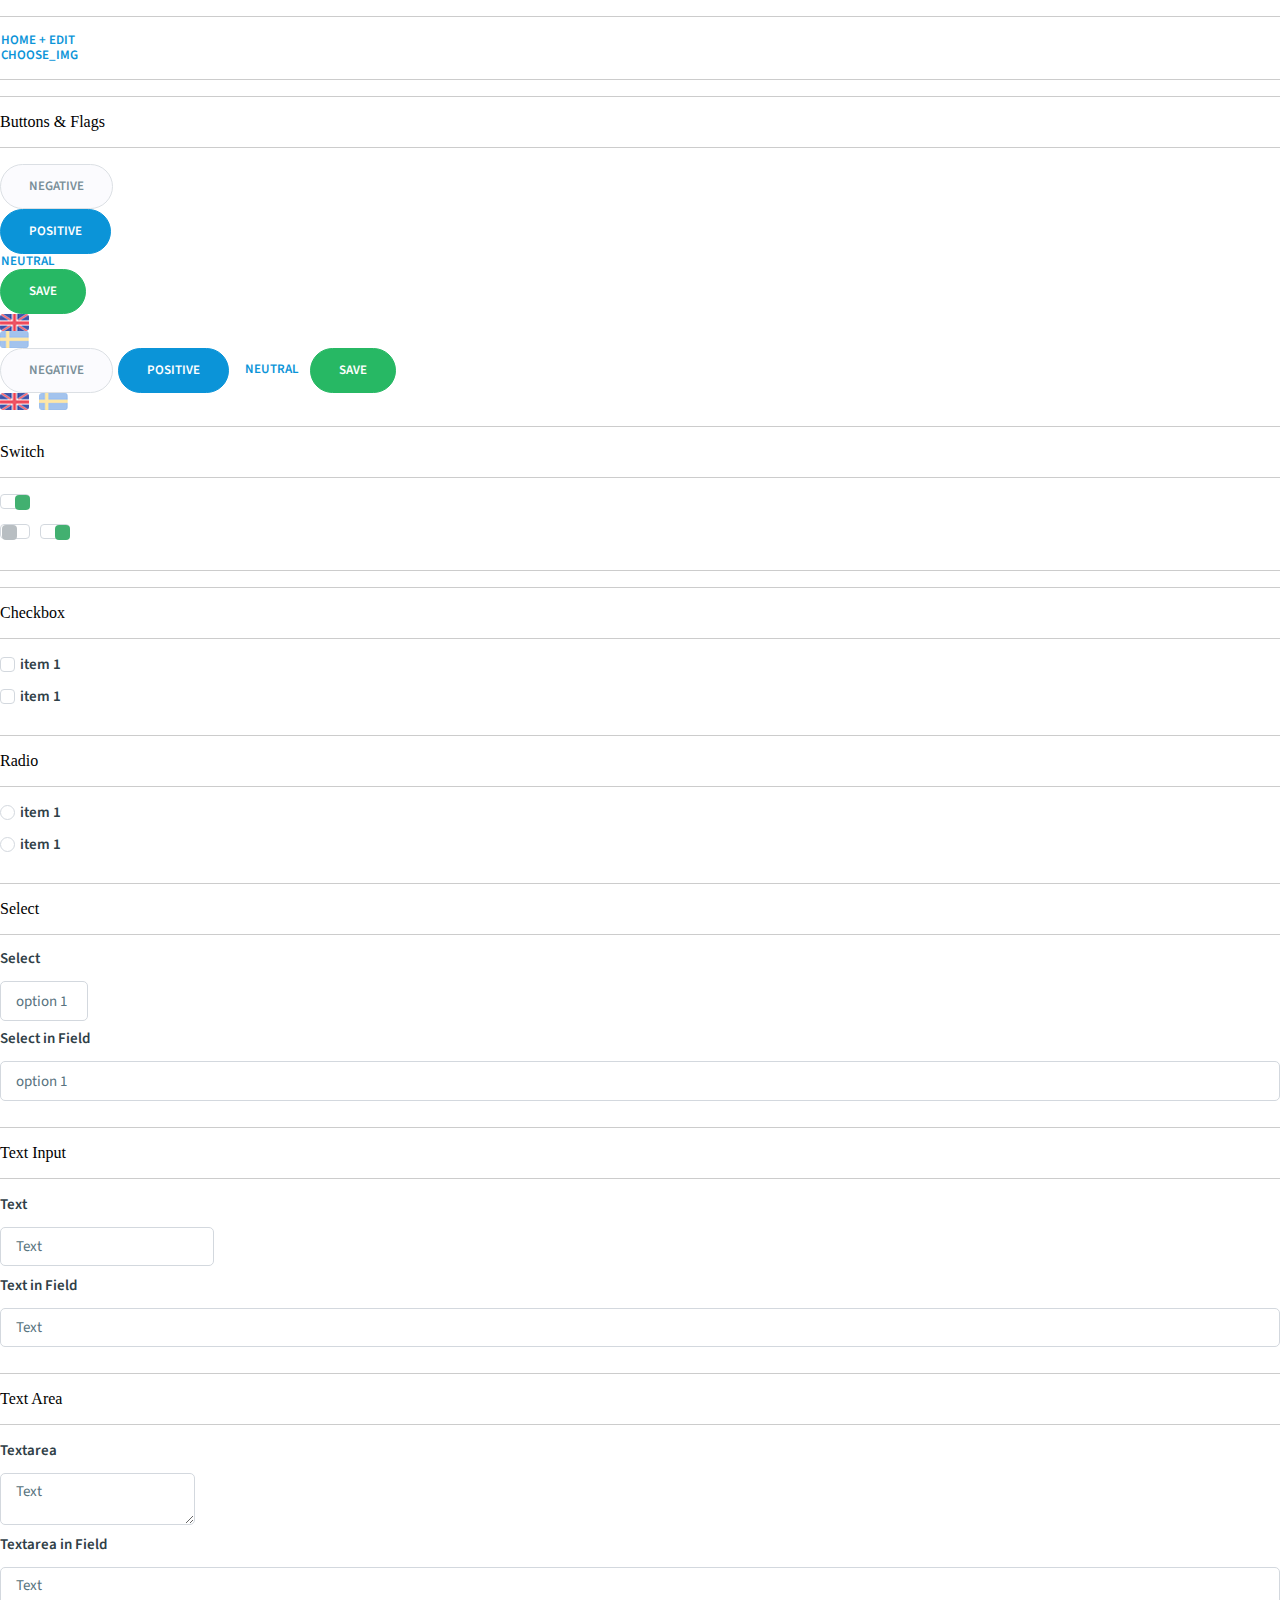
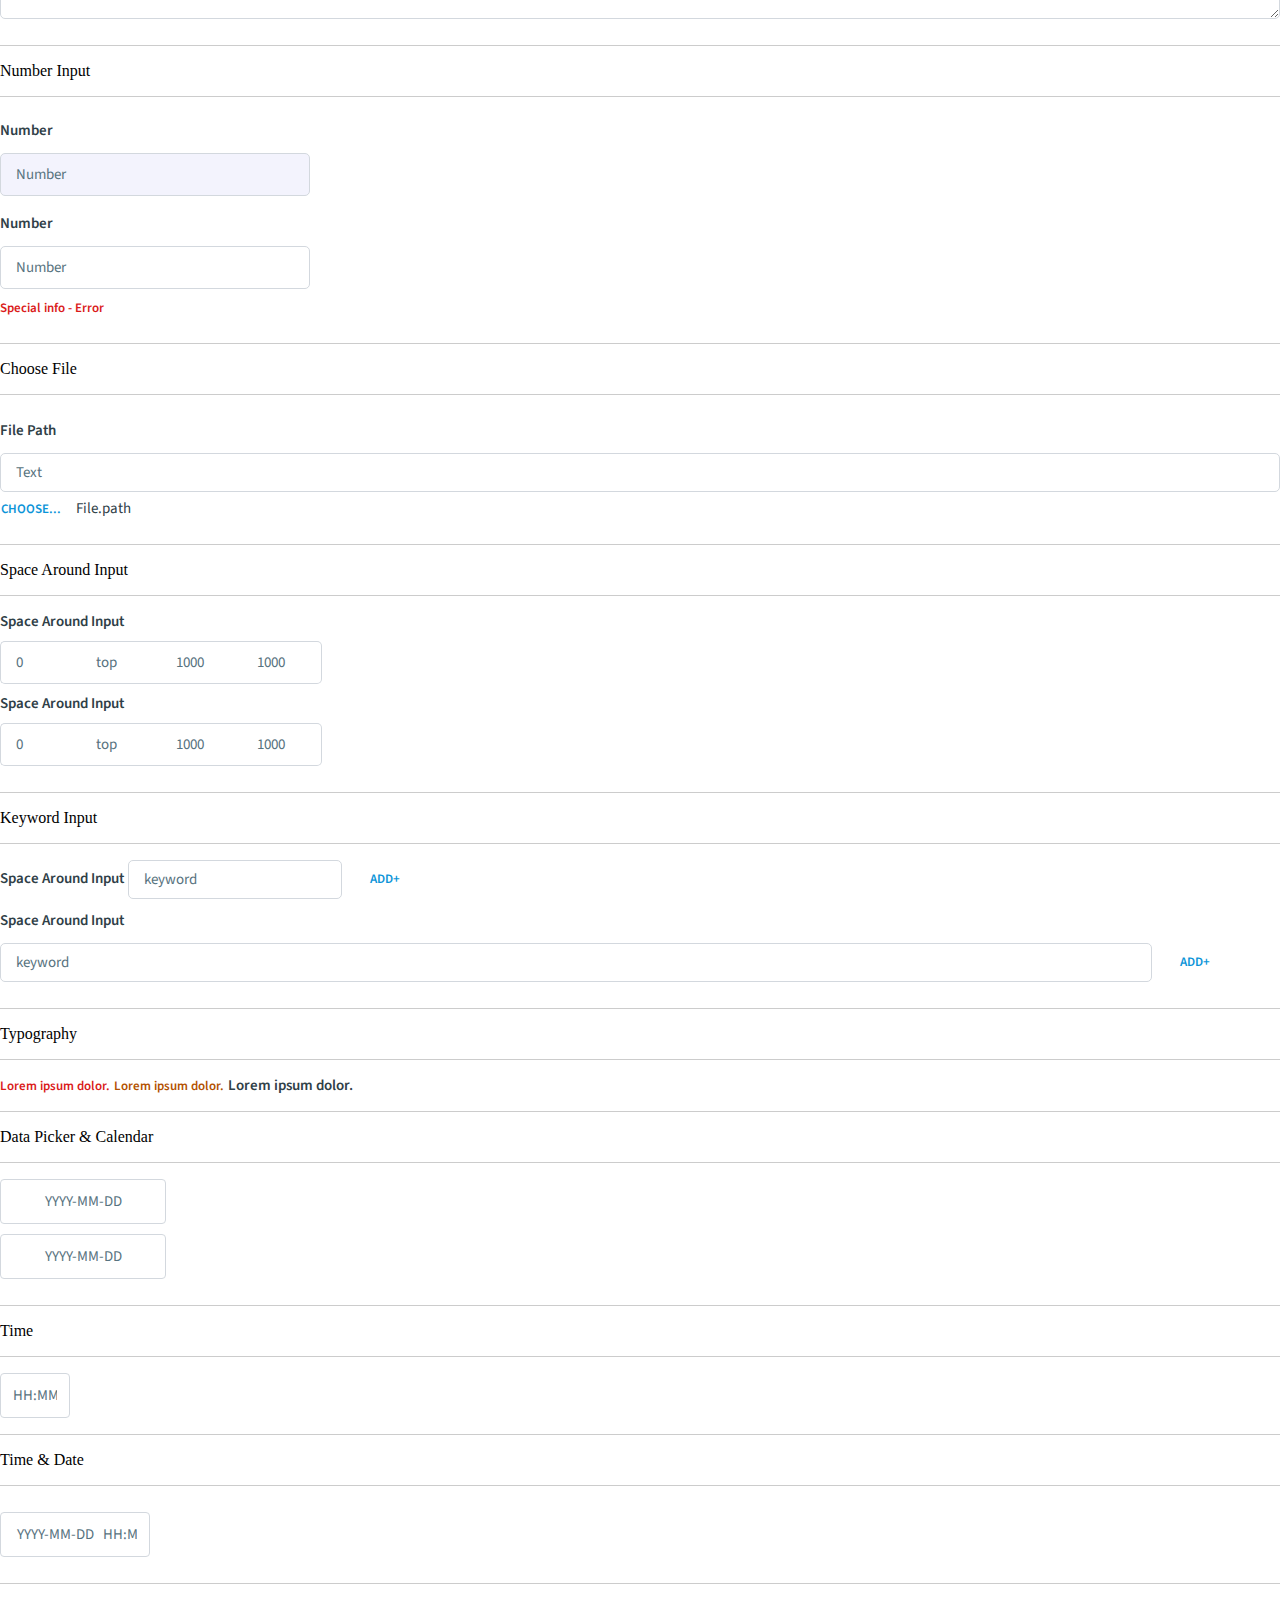
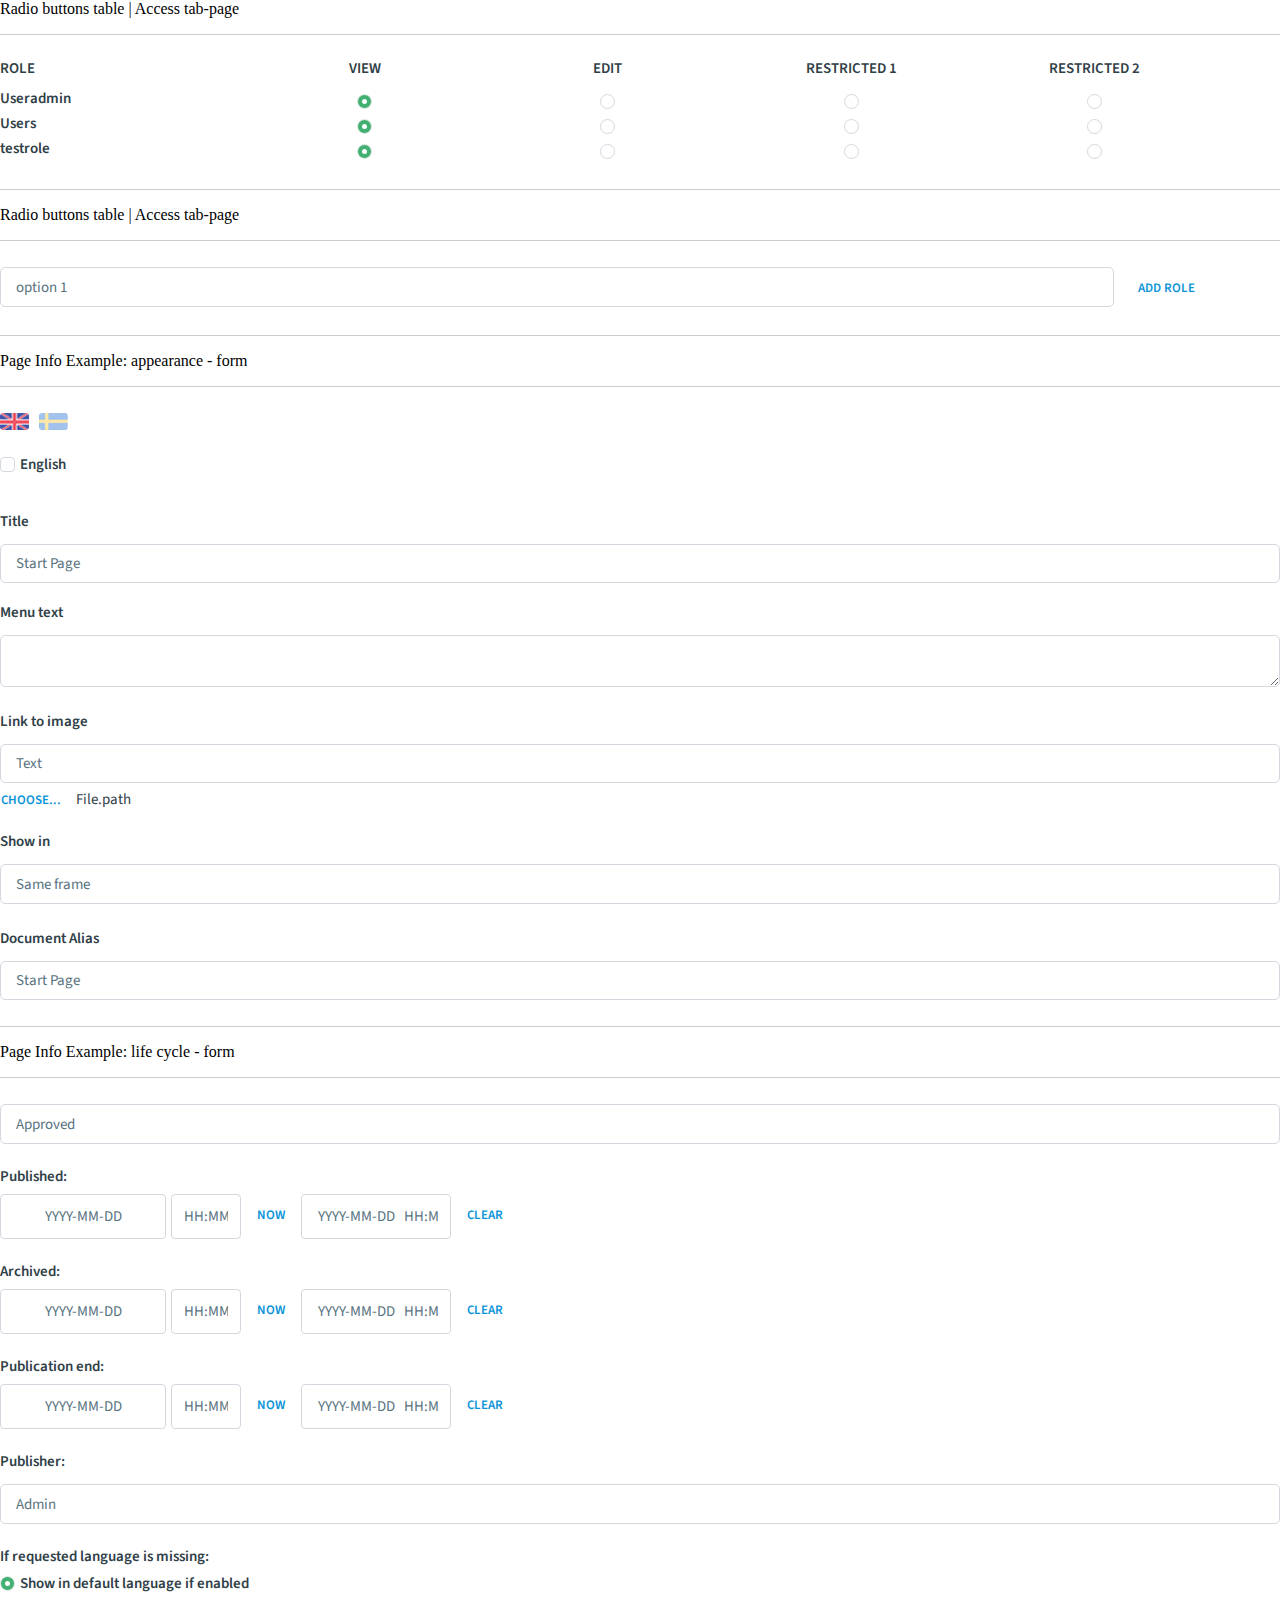
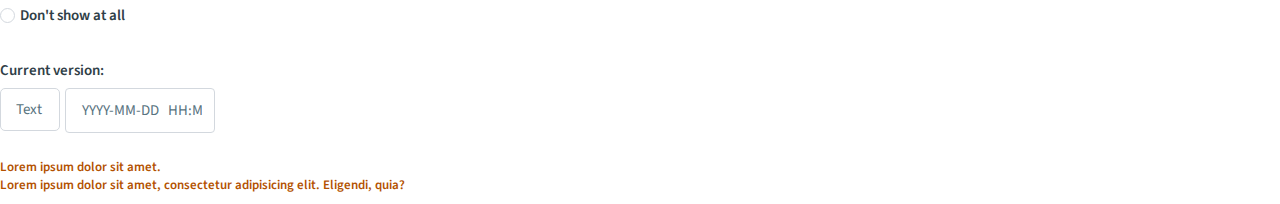
==== commit 3f4172e6: "fixed code style" ====
--- a/imcms/index.html
+++ b/imcms/index.html
@@ -1,17 +1,17 @@
 <!DOCTYPE html>
 <html lang="en">
 <head>
-  <meta charset="UTF-8">
-  <meta name="viewport" content="width=device-width, initial-scale=1.0">
-  <title>imcms v2</title>
-  <!--style files-->
-  <link rel="stylesheet" href="stylesheets/imcms-imports_files.css">
-  <!--jquery-->
-  <script
-      src="https://code.jquery.com/jquery-1.12.4.min.js"
-      integrity="sha256-ZosEbRLbNQzLpnKIkEdrPv7lOy9C27hHQ+Xp8a4MxAQ="
-      crossorigin="anonymous"></script>
-  <script src="libs/jquery.mask.min.js"></script>
+    <meta charset="UTF-8">
+    <meta name="viewport" content="width=device-width, initial-scale=1.0">
+    <title>imcms v2</title>
+    <!--style files-->
+    <link rel="stylesheet" href="stylesheets/imcms-imports_files.css">
+    <!--jquery-->
+    <script
+            src="https://code.jquery.com/jquery-1.12.4.min.js"
+            integrity="sha256-ZosEbRLbNQzLpnKIkEdrPv7lOy9C27hHQ+Xp8a4MxAQ="
+            crossorigin="anonymous"></script>
+    <script src="libs/jquery.mask.min.js"></script>
 </head>
 <body>
 <hr>
@@ -30,33 +30,33 @@
 <div class="imcms-flag imcms-flag--sw"></div>
 
 <div class="imcms-buttons">
-  <button type="button" class="imcms-buttons__button imcms-button imcms-button--negative">negative</button>
-  <button type="button" class="imcms-buttons__button imcms-button imcms-button--positive">positive</button>
-  <button type="button" class="imcms-buttons__button imcms-button imcms-button--neutral">neutral</button>
-  <button type="button" class="imcms-buttons__button imcms-button imcms-button--save">save</button>
+    <button type="button" class="imcms-buttons__button imcms-button imcms-button--negative">negative</button>
+    <button type="button" class="imcms-buttons__button imcms-button imcms-button--positive">positive</button>
+    <button type="button" class="imcms-buttons__button imcms-button imcms-button--neutral">neutral</button>
+    <button type="button" class="imcms-buttons__button imcms-button imcms-button--save">save</button>
 </div>
 
 <div class="imcms-flags">
-  <div class="imcms-flags__flag imcms-flag imcms-flag--en imcms-flag--active"></div>
-  <div class="imcms-flags__flag imcms-flag imcms-flag--sw"></div>
+    <div class="imcms-flags__flag imcms-flag imcms-flag--en imcms-flag--active"></div>
+    <div class="imcms-flags__flag imcms-flag imcms-flag--sw"></div>
 </div>
 <hr>
 
 <h2>Switch</h2>
 <hr>
 <div class="imcms-switch">
-  <input type="checkbox" id="switch1" class="imcms-switch__input imcms-input" name="switch" checked>
-  <label for="switch1" class="imcms-switch__label imcms-label"></label>
+    <input type="checkbox" id="switch1" class="imcms-switch__input imcms-input" name="switch" checked>
+    <label for="switch1" class="imcms-switch__label imcms-label"></label>
 </div>
 <div class="imcms-switches">
-  <div class="imcms-switches__switch imcms-switch">
-    <input type="checkbox" id="switch2" class="imcms-switch__input imcms-input" name="switch">
-    <label for="switch2" class="imcms-switch__label imcms-label"></label>
-  </div>
-  <div class="imcms-switches__switch imcms-switch">
-    <input type="checkbox" id="switch3" class="imcms-switch__input imcms-input" name="switch" checked>
-    <label for="switch3" class="imcms-switch__label imcms-label"></label>
-  </div>
+    <div class="imcms-switches__switch imcms-switch">
+        <input type="checkbox" id="switch2" class="imcms-switch__input imcms-input" name="switch">
+        <label for="switch2" class="imcms-switch__label imcms-label"></label>
+    </div>
+    <div class="imcms-switches__switch imcms-switch">
+        <input type="checkbox" id="switch3" class="imcms-switch__input imcms-input" name="switch" checked>
+        <label for="switch3" class="imcms-switch__label imcms-label"></label>
+    </div>
 </div>
 <hr>
 
@@ -64,189 +64,189 @@
 <h2>Checkbox</h2>
 <hr>
 <div class="imcms-checkboxes">
-  <div class="imcms-checkboxes__checkbox imcms-checkbox">
-    <input type="checkbox" id="checkbox01" class="imcms-checkbox__checkbox" name="checkbox">
-    <label for="checkbox01" class="imcms-checkbox__label imcms-label">item 1</label>
-  </div>
-  <div class="imcms-checkboxes__checkbox imcms-checkbox">
-    <input type="checkbox" id="checkbox02" class="imcms-checkbox__checkbox" name="checkbox">
-    <label for="checkbox02" class="imcms-checkbox__label imcms-label">item 1</label>
-  </div>
+    <div class="imcms-checkboxes__checkbox imcms-checkbox">
+        <input type="checkbox" id="checkbox01" class="imcms-checkbox__checkbox" name="checkbox">
+        <label for="checkbox01" class="imcms-checkbox__label imcms-label">item 1</label>
+    </div>
+    <div class="imcms-checkboxes__checkbox imcms-checkbox">
+        <input type="checkbox" id="checkbox02" class="imcms-checkbox__checkbox" name="checkbox">
+        <label for="checkbox02" class="imcms-checkbox__label imcms-label">item 1</label>
+    </div>
 </div>
 <hr>
 
 <h2>Radio</h2>
 <hr>
 <div class="imcms-radios">
-  <div class="imcms-radios__radio imcms-radio">
-    <input type="radio" id="radio" class="imcms-radio__input imcms-input" name="radio0" checked>
-    <label for="radio" class="imcms-radio__label imcms-label">item 1</label>
-  </div>
-  <div class="imcms-radios__radio imcms-radio">
-    <input type="radio" id="radio0" class="imcms-radio__input imcms-input" name="radio0">
-    <label for="radio0" class="imcms-radio__label imcms-label">item 1</label>
-  </div>
+    <div class="imcms-radios__radio imcms-radio">
+        <input type="radio" id="radio" class="imcms-radio__input imcms-input" name="radio0" checked>
+        <label for="radio" class="imcms-radio__label imcms-label">item 1</label>
+    </div>
+    <div class="imcms-radios__radio imcms-radio">
+        <input type="radio" id="radio0" class="imcms-radio__input imcms-input" name="radio0">
+        <label for="radio0" class="imcms-radio__label imcms-label">item 1</label>
+    </div>
 </div>
 <hr>
 
 <h2>Select</h2>
 <hr>
 <div class="imcms-select">
-  <label for="select1" class="imcms-select__label imcms-label">Select</label>
-  <div class="imcms-select__drop-down-list imcms-drop-down-list">
-    <div class="imcms-drop-down-list__select-item">
-      <span class="imcms-drop-down-list__select-item-value">option 1</span>
-      <button type="button"
-              class="imcms-button imcms-drop-down-list__button imcms-button--drop-down"></button>
-    </div>
-    <div class="imcms-drop-down-list__items">
-      <div class="imcms-drop-down-list__item" data-value="1">option 1</div>
-      <div class="imcms-drop-down-list__item" data-value="2">option 2</div>
-      <div class="imcms-drop-down-list__item" data-value="3">option 3</div>
-      <div class="imcms-drop-down-list__item" data-value="4">option 4</div>
-    </div>
-    <input type="hidden" id="select1">
-  </div>
+    <label for="select1" class="imcms-select__label imcms-label">Select</label>
+    <div class="imcms-select__drop-down-list imcms-drop-down-list">
+        <div class="imcms-drop-down-list__select-item">
+            <span class="imcms-drop-down-list__select-item-value">option 1</span>
+            <button type="button"
+                    class="imcms-button imcms-drop-down-list__button imcms-button--drop-down"></button>
+        </div>
+        <div class="imcms-drop-down-list__items">
+            <div class="imcms-drop-down-list__item" data-value="1">option 1</div>
+            <div class="imcms-drop-down-list__item" data-value="2">option 2</div>
+            <div class="imcms-drop-down-list__item" data-value="3">option 3</div>
+            <div class="imcms-drop-down-list__item" data-value="4">option 4</div>
+        </div>
+        <input type="hidden" id="select1">
+    </div>
 </div>
 
 <div class="imcms-field">
-  <div class="imcms-select imcms-field__select">
-    <label for="select2" class="imcms-select__label imcms-label">Select in Field</label>
-    <div class="imcms-select__drop-down-list imcms-drop-down-list">
-      <div class="imcms-drop-down-list__select-item">
-        <span class="imcms-drop-down-list__select-item-value">option 1</span>
-        <button type="button"
-                class="imcms-button imcms-drop-down-list__button imcms-button--drop-down"></button>
-      </div>
-      <div class="imcms-drop-down-list__items">
-        <div class="imcms-drop-down-list__item" data-value="1">option 1</div>
-        <div class="imcms-drop-down-list__item" data-value="2">option 2</div>
-        <div class="imcms-drop-down-list__item" data-value="3">option 3</div>
-        <div class="imcms-drop-down-list__item" data-value="4">option 4</div>
-      </div>
-    </div>
-    <input type="hidden" id="select2">
-  </div>
+    <div class="imcms-select imcms-field__select">
+        <label for="select2" class="imcms-select__label imcms-label">Select in Field</label>
+        <div class="imcms-select__drop-down-list imcms-drop-down-list">
+            <div class="imcms-drop-down-list__select-item">
+                <span class="imcms-drop-down-list__select-item-value">option 1</span>
+                <button type="button"
+                        class="imcms-button imcms-drop-down-list__button imcms-button--drop-down"></button>
+            </div>
+            <div class="imcms-drop-down-list__items">
+                <div class="imcms-drop-down-list__item" data-value="1">option 1</div>
+                <div class="imcms-drop-down-list__item" data-value="2">option 2</div>
+                <div class="imcms-drop-down-list__item" data-value="3">option 3</div>
+                <div class="imcms-drop-down-list__item" data-value="4">option 4</div>
+            </div>
+        </div>
+        <input type="hidden" id="select2">
+    </div>
 </div>
 <hr>
 
 <h2>Text Input</h2>
 <hr>
 <div class="imcms-text-box">
-  <label for="text1" class="imcms-text-box__label imcms-label">Text</label>
-  <input type="text" id="text1" class="imcms-text-box__input imcms-input" name="text" placeholder="Text">
+    <label for="text1" class="imcms-text-box__label imcms-label">Text</label>
+    <input type="text" id="text1" class="imcms-text-box__input imcms-input" name="text" placeholder="Text">
 </div>
 <div class="imcms-field">
-  <label for="text" class="imcms-text-box__label imcms-label">Text in Field</label>
-  <input type="text" id="text" class="imcms-text-box__input imcms-input" name="text" placeholder="Text">
+    <label for="text" class="imcms-text-box__label imcms-label">Text in Field</label>
+    <input type="text" id="text" class="imcms-text-box__input imcms-input" name="text" placeholder="Text">
 </div>
 <hr>
 
 <h2>Text Area</h2>
 <hr>
 <div class="imcms-text-area imcms-field__text-area">
-  <label for="textarea" class="imcms-text-area__label imcms-label">Textarea</label>
-  <textarea name="textarea" id="textarea" class="imcms-text-area__input imcms-input"
-            placeholder="Text"></textarea>
+    <label for="textarea" class="imcms-text-area__label imcms-label">Textarea</label>
+    <textarea name="textarea" id="textarea" class="imcms-text-area__input imcms-input"
+              placeholder="Text"></textarea>
 </div>
 <div class="imcms-field">
-  <label for="textarea0" class="imcms-text-area__label imcms-label">Textarea in Field</label>
-  <textarea name="textarea" id="textarea0" class="imcms-text-area__input imcms-input"
-            placeholder="Text"></textarea>
+    <label for="textarea0" class="imcms-text-area__label imcms-label">Textarea in Field</label>
+    <textarea name="textarea" id="textarea0" class="imcms-text-area__input imcms-input"
+              placeholder="Text"></textarea>
 </div>
 <hr>
 
 <h2>Number Input</h2>
 <hr>
 <div class="imcms-number">
-  <label for="number1" class="imcms-number__label imcms-label">Number</label>
-  <div class="imcms-number-box">
-    <input type="text" id="number1" class="imcms-number-box__input imcms-input" name="number"
-           placeholder="Number">
-    <button type="button" class="imcms-number__button imcms-button--increment imcms-button"></button>
-    <button type="button" class="imcms-number__button imcms-button--decrement imcms-button"></button>
-  </div>
-  <div class="imcms-number-box__error-msg imcms-error-msg">Special info - Error</div>
+    <label for="number1" class="imcms-number__label imcms-label">Number</label>
+    <div class="imcms-number-box">
+        <input type="text" id="number1" class="imcms-number-box__input imcms-input" name="number"
+               placeholder="Number">
+        <button type="button" class="imcms-number__button imcms-button--increment imcms-button"></button>
+        <button type="button" class="imcms-number__button imcms-button--decrement imcms-button"></button>
+    </div>
+    <div class="imcms-number-box__error-msg imcms-error-msg">Special info - Error</div>
 </div>
 
 <div class="imcms-field">
-  <div class="imcms-field__number imcms-number">
-    <label for="number3" class="imcms-number__label imcms-label">Number</label>
-    <div class="imcms-number-box imcms-number-box--error">
-      <input type="text" id="number3" class="imcms-number-box__input imcms-input" name="number"
-             placeholder="Number">
-      <button type="button" class="imcms-number__button imcms-button--increment imcms-button"></button>
-      <button type="button" class="imcms-number__button imcms-button--decrement imcms-button"></button>
-    </div>
-    <div class="imcms-number-box__error-msg imcms-error-msg">Special info - Error</div>
-  </div>
+    <div class="imcms-field__number imcms-number">
+        <label for="number3" class="imcms-number__label imcms-label">Number</label>
+        <div class="imcms-number-box imcms-number-box--error">
+            <input type="text" id="number3" class="imcms-number-box__input imcms-input" name="number"
+                   placeholder="Number">
+            <button type="button" class="imcms-number__button imcms-button--increment imcms-button"></button>
+            <button type="button" class="imcms-number__button imcms-button--decrement imcms-button"></button>
+        </div>
+        <div class="imcms-number-box__error-msg imcms-error-msg">Special info - Error</div>
+    </div>
 </div>
 <hr>
 
 <h2>Choose File</h2>
 <hr>
 <div class="imcms-field">
-  <div class="imcms-field__file imcms-choose-file">
-    <div class="imcms-field__text-box imcms-text-box">
-      <label for="path1" class="imcms-text-box__label imcms-label">File Path</label>
-      <input type="text" id="path1" class="imcms-text-box__input imcms-input" name="text" placeholder="Text">
-    </div>
-    <label for="file" class="imcms-number__label imcms-field__text-box imcms-button--neutral imcms-button">
-      choose...
-      <input id="file" type="file" class="imcms-choose-file__input">
-    </label>
-    <span class="imcms-choose-file__file-name">File.path</span>
-  </div>
+    <div class="imcms-field__file imcms-choose-file">
+        <div class="imcms-field__text-box imcms-text-box">
+            <label for="path1" class="imcms-text-box__label imcms-label">File Path</label>
+            <input type="text" id="path1" class="imcms-text-box__input imcms-input" name="text" placeholder="Text">
+        </div>
+        <label for="file" class="imcms-number__label imcms-field__text-box imcms-button--neutral imcms-button">
+            choose...
+            <input id="file" type="file" class="imcms-choose-file__input">
+        </label>
+        <span class="imcms-choose-file__file-name">File.path</span>
+    </div>
 </div>
 <hr>
 
 <h2>Space Around Input</h2>
 <hr>
 <div class="imcms-space-around">
-  <label for="space1" class="imcms-space-around__label imcms-label">Space Around Input</label>
-  <div class="imcms-space-around__input-box">
-    <input type="text" id="space1" class="imcms-space-around__input imcms-input" placeholder="0" name="space">
-    <input type="text" id="space2" class="imcms-space-around__input imcms-input" placeholder="top" name="space">
-    <input type="text" id="space3" class="imcms-space-around__input imcms-input" placeholder="1000" name="space">
-    <input type="text" id="space4" class="imcms-space-around__input imcms-input" placeholder="1000" name="space">
-  </div>
+    <label for="space1" class="imcms-space-around__label imcms-label">Space Around Input</label>
+    <div class="imcms-space-around__input-box">
+        <input type="text" id="space1" class="imcms-space-around__input imcms-input" placeholder="0" name="space">
+        <input type="text" id="space2" class="imcms-space-around__input imcms-input" placeholder="top" name="space">
+        <input type="text" id="space3" class="imcms-space-around__input imcms-input" placeholder="1000" name="space">
+        <input type="text" id="space4" class="imcms-space-around__input imcms-input" placeholder="1000" name="space">
+    </div>
 </div>
 
 <div class="imcms-field">
-  <div class="imcms-field__space-around imcms-space-around">
-    <label for="space5" class="imcms-space-around__label imcms-label">Space Around Input</label>
-    <div class="imcms-space-around__input-box">
-      <input type="text" id="space5" class="imcms-space-around__input imcms-input" placeholder="0" name="space">
-      <input type="text" id="space6" class="imcms-space-around__input imcms-input" placeholder="top" name="space">
-      <input type="text" id="space7" class="imcms-space-around__input imcms-input" placeholder="1000"
-             name="space">
-      <input type="text" id="space8" class="imcms-space-around__input imcms-input" placeholder="1000"
-             name="space">
-    </div>
-  </div>
+    <div class="imcms-field__space-around imcms-space-around">
+        <label for="space5" class="imcms-space-around__label imcms-label">Space Around Input</label>
+        <div class="imcms-space-around__input-box">
+            <input type="text" id="space5" class="imcms-space-around__input imcms-input" placeholder="0" name="space">
+            <input type="text" id="space6" class="imcms-space-around__input imcms-input" placeholder="top" name="space">
+            <input type="text" id="space7" class="imcms-space-around__input imcms-input" placeholder="1000"
+                   name="space">
+            <input type="text" id="space8" class="imcms-space-around__input imcms-input" placeholder="1000"
+                   name="space">
+        </div>
+    </div>
 </div>
 <hr>
 
 <h2>Keyword Input</h2>
 <hr>
 <div class="imcms-keyword">
-  <label for="keyword0" class="imcms-keyword__label imcms-label">Space Around Input</label>
-  <input type="text" id="keyword0" class="imcms-text-box__input imcms-input" placeholder="keyword" name="space">
-  <button type="button" class="imcms-keyword__button imcms-button--neutral imcms-button">ADD+</button>
-  <div class="imcms-keyword__filters">
-    <!--js adds keywords here-->
-  </div>
-</div>
-
-<div class="imcms-field">
-  <div class="imcms-field__keyword imcms-keyword">
-    <label for="keyword1" class="imcms-keyword__label imcms-label">Space Around Input</label>
-    <input type="text" id="keyword1" class="imcms-text-box__input imcms-input" placeholder="keyword" name="space">
+    <label for="keyword0" class="imcms-keyword__label imcms-label">Space Around Input</label>
+    <input type="text" id="keyword0" class="imcms-text-box__input imcms-input" placeholder="keyword" name="space">
     <button type="button" class="imcms-keyword__button imcms-button--neutral imcms-button">ADD+</button>
     <div class="imcms-keyword__filters">
-
-    </div>
-  </div>
+        <!--js adds keywords here-->
+    </div>
+</div>
+
+<div class="imcms-field">
+    <div class="imcms-field__keyword imcms-keyword">
+        <label for="keyword1" class="imcms-keyword__label imcms-label">Space Around Input</label>
+        <input type="text" id="keyword1" class="imcms-text-box__input imcms-input" placeholder="keyword" name="space">
+        <button type="button" class="imcms-keyword__button imcms-button--neutral imcms-button">ADD+</button>
+        <div class="imcms-keyword__filters">
+
+        </div>
+    </div>
 </div>
 
 <hr>
@@ -261,767 +261,767 @@
 <h2>Data Picker & Calendar</h2>
 <hr>
 <div class="imcms-date-picker">
-  <div class="imcms-date-picker__current-date">
-    <input type="text" class="imcms-current-date__input" title="data-picker" placeholder="YYYY-MM-DD">
-  </div>
-  <div class="imcms-calendar">
-    <div class="imcms-calendar__header">
-      <button type="button"
-              class="imcms-calendar__button imcms-calendar__prev-month imcms-button--prev imcms-button"></button>
-      <div class="imcms-calendar__title">december 2016</div>
-      <button type="button"
-              class="imcms-calendar__button imcms-calendar__next-month imcms-button--next imcms-button"></button>
-    </div>
-    <div class="imcms-calendar__body">
-      <div class="imcms-calendar__day-names">
-        <div class="imcms-calendar__day-name">sun</div>
-        <div class="imcms-calendar__day-name">mon</div>
-        <div class="imcms-calendar__day-name">tue</div>
-        <div class="imcms-calendar__day-name">wed</div>
-        <div class="imcms-calendar__day-name">thu</div>
-        <div class="imcms-calendar__day-name">fri</div>
-        <div class="imcms-calendar__day-name">sat</div>
-      </div>
-      <div class="imcms-calendar__weeks">
-        <div class="imcms-calendar__week">
-          <div class="imcms-calendar__day"></div>
-          <div class="imcms-calendar__day"></div>
-          <div class="imcms-calendar__day"></div>
-          <div class="imcms-calendar__day"></div>
-          <div class="imcms-calendar__day"></div>
-          <div class="imcms-calendar__day"></div>
-          <div class="imcms-calendar__day"></div>
-        </div>
-        <div class="imcms-calendar__week">
-          <div class="imcms-calendar__day"></div>
-          <div class="imcms-calendar__day"></div>
-          <div class="imcms-calendar__day"></div>
-          <div class="imcms-calendar__day"></div>
-          <div class="imcms-calendar__day"></div>
-          <div class="imcms-calendar__day"></div>
-          <div class="imcms-calendar__day"></div>
-        </div>
-        <div class="imcms-calendar__week">
-          <div class="imcms-calendar__day"></div>
-          <div class="imcms-calendar__day"></div>
-          <div class="imcms-calendar__day"></div>
-          <div class="imcms-calendar__day"></div>
-          <div class="imcms-calendar__day"></div>
-          <div class="imcms-calendar__day"></div>
-          <div class="imcms-calendar__day"></div>
-        </div>
-        <div class="imcms-calendar__week">
-          <div class="imcms-calendar__day"></div>
-          <div class="imcms-calendar__day"></div>
-          <div class="imcms-calendar__day"></div>
-          <div class="imcms-calendar__day"></div>
-          <div class="imcms-calendar__day"></div>
-          <div class="imcms-calendar__day"></div>
-          <div class="imcms-calendar__day"></div>
-        </div>
-        <div class="imcms-calendar__week">
-          <div class="imcms-calendar__day"></div>
-          <div class="imcms-calendar__day"></div>
-          <div class="imcms-calendar__day"></div>
-          <div class="imcms-calendar__day"></div>
-          <div class="imcms-calendar__day"></div>
-          <div class="imcms-calendar__day"></div>
-          <div class="imcms-calendar__day"></div>
-        </div>
-        <div class="imcms-calendar__week">
-          <div class="imcms-calendar__day"></div>
-          <div class="imcms-calendar__day"></div>
-          <div class="imcms-calendar__day"></div>
-          <div class="imcms-calendar__day"></div>
-          <div class="imcms-calendar__day"></div>
-          <div class="imcms-calendar__day"></div>
-          <div class="imcms-calendar__day"></div>
-        </div>
-      </div>
-    </div>
-  </div>
+    <div class="imcms-date-picker__current-date">
+        <input type="text" class="imcms-current-date__input" title="data-picker" placeholder="YYYY-MM-DD">
+    </div>
+    <div class="imcms-calendar">
+        <div class="imcms-calendar__header">
+            <button type="button"
+                    class="imcms-calendar__button imcms-calendar__prev-month imcms-button--prev imcms-button"></button>
+            <div class="imcms-calendar__title">december 2016</div>
+            <button type="button"
+                    class="imcms-calendar__button imcms-calendar__next-month imcms-button--next imcms-button"></button>
+        </div>
+        <div class="imcms-calendar__body">
+            <div class="imcms-calendar__day-names">
+                <div class="imcms-calendar__day-name">sun</div>
+                <div class="imcms-calendar__day-name">mon</div>
+                <div class="imcms-calendar__day-name">tue</div>
+                <div class="imcms-calendar__day-name">wed</div>
+                <div class="imcms-calendar__day-name">thu</div>
+                <div class="imcms-calendar__day-name">fri</div>
+                <div class="imcms-calendar__day-name">sat</div>
+            </div>
+            <div class="imcms-calendar__weeks">
+                <div class="imcms-calendar__week">
+                    <div class="imcms-calendar__day"></div>
+                    <div class="imcms-calendar__day"></div>
+                    <div class="imcms-calendar__day"></div>
+                    <div class="imcms-calendar__day"></div>
+                    <div class="imcms-calendar__day"></div>
+                    <div class="imcms-calendar__day"></div>
+                    <div class="imcms-calendar__day"></div>
+                </div>
+                <div class="imcms-calendar__week">
+                    <div class="imcms-calendar__day"></div>
+                    <div class="imcms-calendar__day"></div>
+                    <div class="imcms-calendar__day"></div>
+                    <div class="imcms-calendar__day"></div>
+                    <div class="imcms-calendar__day"></div>
+                    <div class="imcms-calendar__day"></div>
+                    <div class="imcms-calendar__day"></div>
+                </div>
+                <div class="imcms-calendar__week">
+                    <div class="imcms-calendar__day"></div>
+                    <div class="imcms-calendar__day"></div>
+                    <div class="imcms-calendar__day"></div>
+                    <div class="imcms-calendar__day"></div>
+                    <div class="imcms-calendar__day"></div>
+                    <div class="imcms-calendar__day"></div>
+                    <div class="imcms-calendar__day"></div>
+                </div>
+                <div class="imcms-calendar__week">
+                    <div class="imcms-calendar__day"></div>
+                    <div class="imcms-calendar__day"></div>
+                    <div class="imcms-calendar__day"></div>
+                    <div class="imcms-calendar__day"></div>
+                    <div class="imcms-calendar__day"></div>
+                    <div class="imcms-calendar__day"></div>
+                    <div class="imcms-calendar__day"></div>
+                </div>
+                <div class="imcms-calendar__week">
+                    <div class="imcms-calendar__day"></div>
+                    <div class="imcms-calendar__day"></div>
+                    <div class="imcms-calendar__day"></div>
+                    <div class="imcms-calendar__day"></div>
+                    <div class="imcms-calendar__day"></div>
+                    <div class="imcms-calendar__day"></div>
+                    <div class="imcms-calendar__day"></div>
+                </div>
+                <div class="imcms-calendar__week">
+                    <div class="imcms-calendar__day"></div>
+                    <div class="imcms-calendar__day"></div>
+                    <div class="imcms-calendar__day"></div>
+                    <div class="imcms-calendar__day"></div>
+                    <div class="imcms-calendar__day"></div>
+                    <div class="imcms-calendar__day"></div>
+                    <div class="imcms-calendar__day"></div>
+                </div>
+            </div>
+        </div>
+    </div>
 </div>
 
 <div class="imcms-field">
-  <div class="imcms-date-picker">
-    <div class="imcms-date-picker__current-date">
-      <input type="text" class="imcms-current-date__input" title="data-picker" placeholder="YYYY-MM-DD">
-    </div>
-  </div>
+    <div class="imcms-date-picker">
+        <div class="imcms-date-picker__current-date">
+            <input type="text" class="imcms-current-date__input" title="data-picker" placeholder="YYYY-MM-DD">
+        </div>
+    </div>
 </div>
 <hr>
 
 <h2>Time</h2>
 <hr>
 <div class="imcms-time-picker">
-  <div class="imcms-time-picker__current-time">
-    <input type="text" class="imcms-current-time__input" title="current-time" placeholder="HH:MM">
-  </div>
-  <div class="imcms-time-picker__time">
-    <div class="imcms-time-picker__hours">
-      <button type="button"
-              class="imcms-time-picker__button imcms-time-picker__prev-hour imcms-button--increment imcms-button"></button>
-      <div class="imcms-time-picker__hour"></div>
-      <div class="imcms-time-picker__hour"></div>
-      <div class="imcms-time-picker__hour"></div>
-      <div class="imcms-time-picker__hour"></div>
-      <div class="imcms-time-picker__hour"></div>
-      <div class="imcms-time-picker__hour"></div>
-      <button type="button"
-              class="imcms-time-picker__button imcms-time-picker__next-hour imcms-button--decrement imcms-button"></button>
-    </div>
-    <div class="imcms-time-picker__minutes">
-      <button type="button"
-              class="imcms-time-picker__button imcms-time-picker__prev-minute imcms-button--increment imcms-button"></button>
-      <div class="imcms-time-picker__minute"></div>
-      <div class="imcms-time-picker__minute"></div>
-      <div class="imcms-time-picker__minute"></div>
-      <div class="imcms-time-picker__minute"></div>
-      <div class="imcms-time-picker__minute"></div>
-      <div class="imcms-time-picker__minute"></div>
-      <button type="button"
-              class="imcms-time-picker__button imcms-time-picker__next-minute imcms-button--decrement imcms-button"></button>
-    </div>
-  </div>
+    <div class="imcms-time-picker__current-time">
+        <input type="text" class="imcms-current-time__input" title="current-time" placeholder="HH:MM">
+    </div>
+    <div class="imcms-time-picker__time">
+        <div class="imcms-time-picker__hours">
+            <button type="button"
+                    class="imcms-time-picker__button imcms-time-picker__prev-hour imcms-button--increment imcms-button"></button>
+            <div class="imcms-time-picker__hour"></div>
+            <div class="imcms-time-picker__hour"></div>
+            <div class="imcms-time-picker__hour"></div>
+            <div class="imcms-time-picker__hour"></div>
+            <div class="imcms-time-picker__hour"></div>
+            <div class="imcms-time-picker__hour"></div>
+            <button type="button"
+                    class="imcms-time-picker__button imcms-time-picker__next-hour imcms-button--decrement imcms-button"></button>
+        </div>
+        <div class="imcms-time-picker__minutes">
+            <button type="button"
+                    class="imcms-time-picker__button imcms-time-picker__prev-minute imcms-button--increment imcms-button"></button>
+            <div class="imcms-time-picker__minute"></div>
+            <div class="imcms-time-picker__minute"></div>
+            <div class="imcms-time-picker__minute"></div>
+            <div class="imcms-time-picker__minute"></div>
+            <div class="imcms-time-picker__minute"></div>
+            <div class="imcms-time-picker__minute"></div>
+            <button type="button"
+                    class="imcms-time-picker__button imcms-time-picker__next-minute imcms-button--decrement imcms-button"></button>
+        </div>
+    </div>
 </div>
 <hr>
 
 <h2>Time & Date</h2>
 <hr>
 <div class="imcms-field">
-  <div class="imcms-field__date-time imcms-date-time imcms-date-picker imcms-time-picker">
-    <div class="imcms-date-picker__current-date">
-      <input type="text" class="imcms-current-date__input" title="data-picker" placeholder="YYYY-MM-DD">
-    </div>
-    <div class="imcms-time-picker__current-time">
-      <input type="text" class="imcms-current-time__input" title="current-time" placeholder="HH:MM">
-    </div>
-  </div>
+    <div class="imcms-field__date-time imcms-date-time imcms-date-picker imcms-time-picker">
+        <div class="imcms-date-picker__current-date">
+            <input type="text" class="imcms-current-date__input" title="data-picker" placeholder="YYYY-MM-DD">
+        </div>
+        <div class="imcms-time-picker__current-time">
+            <input type="text" class="imcms-current-time__input" title="current-time" placeholder="HH:MM">
+        </div>
+    </div>
 </div>
 <hr>
 
 <h2>Radio buttons table | Access tab-page</h2>
 <hr>
 <div class="imcms-field imcms-field__access-role">
-  <div class="imcms-access-role">
-    <div class="imcms-access-role__head">
-      <div class="imcms-access-role__title imcms-title">role</div>
-      <div class="imcms-access-role__title imcms-title">view</div>
-      <div class="imcms-access-role__title imcms-title">edit</div>
-      <div class="imcms-access-role__title imcms-title">restricted 1</div>
-      <div class="imcms-access-role__title imcms-title">restricted 2</div>
-
-    </div>
-    <div class="imcms-access-role__body imcms-access-role__row">
-      <div class="imcms-access-role__column imcms-title">Useradmin</div>
-      <div class="imcms-access-role__column imcms-radio">
-        <input type="radio" id="view01" class="imcms-radio__input imcms-input" name="useradmin0" checked>
-        <label for="view01" class="imcms-radio__label imcms-label"></label>
-      </div>
-      <div class="imcms-access-role__column imcms-radio">
-        <input type="radio" id="edit01" class="imcms-radio__input imcms-input" name="useradmin0">
-        <label for="edit01" class="imcms-radio__label imcms-label"></label>
-      </div>
-      <div class="imcms-access-role__column imcms-radio">
-        <input type="radio" id="restricted011" class="imcms-radio__input imcms-input" name="useradmin0">
-        <label for="restricted011" class="imcms-radio__label imcms-label"></label>
-      </div>
-      <div class="imcms-access-role__column imcms-radio">
-        <input type="radio" id="restricted021" class="imcms-radio__input imcms-input" name="useradmin0">
-        <label for="restricted021" class="imcms-radio__label imcms-label"></label>
-      </div>
-      <button type="button" class="imcms-button imcms-button--close"></button>
-    </div>
-    <div class="imcms-access-role__body imcms-access-role__row">
-      <div class="imcms-access-role__column imcms-title">Users</div>
-      <div class="imcms-access-role__column imcms-radio">
-        <input type="radio" id="view02" class="imcms-radio__input imcms-input" name="users0" checked>
-        <label for="view02" class="imcms-radio__label imcms-label"></label>
-      </div>
-      <div class="imcms-access-role__column imcms-radio">
-        <input type="radio" id="edit02" class="imcms-radio__input imcms-input" name="users0">
-        <label for="edit02" class="imcms-radio__label imcms-label"></label>
-      </div>
-      <div class="imcms-access-role__column imcms-radio">
-        <input type="radio" id="restricted012" class="imcms-radio__input imcms-input" name="users0">
-        <label for="restricted012" class="imcms-radio__label imcms-label"></label>
-      </div>
-      <div class="imcms-access-role__column imcms-radio">
-        <input type="radio" id="restricted022" class="imcms-radio__input imcms-input" name="users0">
-        <label for="restricted022" class="imcms-radio__label imcms-label"></label>
-      </div>
-      <button type="button" class="imcms-button imcms-button--close"></button>
-    </div>
-    <div class="imcms-access-role__body imcms-access-role__row">
-      <div class="imcms-access-role__column imcms-title">testrole</div>
-      <div class="imcms-access-role__column imcms-radio">
-        <input type="radio" id="view03" class="imcms-radio__input imcms-input" name="testrole0" checked>
-        <label for="view03" class="imcms-radio__label imcms-label"></label>
-      </div>
-      <div class="imcms-access-role__column imcms-radio">
-        <input type="radio" id="edit03" class="imcms-radio__input imcms-input" name="testrole0">
-        <label for="edit03" class="imcms-radio__label imcms-label"></label>
-      </div>
-      <div class="imcms-access-role__column imcms-radio">
-        <input type="radio" id="restricted013" class="imcms-radio__input imcms-input" name="testrole0">
-        <label for="restricted013" class="imcms-radio__label imcms-label"></label>
-      </div>
-      <div class="imcms-access-role__column imcms-radio">
-        <input type="radio" id="restricted023" class="imcms-radio__input imcms-input" name="testrole0">
-        <label for="restricted023" class="imcms-radio__label imcms-label"></label>
-      </div>
-      <button type="button" class="imcms-button imcms-button--close"></button>
-    </div>
-  </div>
+    <div class="imcms-access-role">
+        <div class="imcms-access-role__head">
+            <div class="imcms-access-role__title imcms-title">role</div>
+            <div class="imcms-access-role__title imcms-title">view</div>
+            <div class="imcms-access-role__title imcms-title">edit</div>
+            <div class="imcms-access-role__title imcms-title">restricted 1</div>
+            <div class="imcms-access-role__title imcms-title">restricted 2</div>
+
+        </div>
+        <div class="imcms-access-role__body imcms-access-role__row">
+            <div class="imcms-access-role__column imcms-title">Useradmin</div>
+            <div class="imcms-access-role__column imcms-radio">
+                <input type="radio" id="view01" class="imcms-radio__input imcms-input" name="useradmin0" checked>
+                <label for="view01" class="imcms-radio__label imcms-label"></label>
+            </div>
+            <div class="imcms-access-role__column imcms-radio">
+                <input type="radio" id="edit01" class="imcms-radio__input imcms-input" name="useradmin0">
+                <label for="edit01" class="imcms-radio__label imcms-label"></label>
+            </div>
+            <div class="imcms-access-role__column imcms-radio">
+                <input type="radio" id="restricted011" class="imcms-radio__input imcms-input" name="useradmin0">
+                <label for="restricted011" class="imcms-radio__label imcms-label"></label>
+            </div>
+            <div class="imcms-access-role__column imcms-radio">
+                <input type="radio" id="restricted021" class="imcms-radio__input imcms-input" name="useradmin0">
+                <label for="restricted021" class="imcms-radio__label imcms-label"></label>
+            </div>
+            <button type="button" class="imcms-button imcms-button--close"></button>
+        </div>
+        <div class="imcms-access-role__body imcms-access-role__row">
+            <div class="imcms-access-role__column imcms-title">Users</div>
+            <div class="imcms-access-role__column imcms-radio">
+                <input type="radio" id="view02" class="imcms-radio__input imcms-input" name="users0" checked>
+                <label for="view02" class="imcms-radio__label imcms-label"></label>
+            </div>
+            <div class="imcms-access-role__column imcms-radio">
+                <input type="radio" id="edit02" class="imcms-radio__input imcms-input" name="users0">
+                <label for="edit02" class="imcms-radio__label imcms-label"></label>
+            </div>
+            <div class="imcms-access-role__column imcms-radio">
+                <input type="radio" id="restricted012" class="imcms-radio__input imcms-input" name="users0">
+                <label for="restricted012" class="imcms-radio__label imcms-label"></label>
+            </div>
+            <div class="imcms-access-role__column imcms-radio">
+                <input type="radio" id="restricted022" class="imcms-radio__input imcms-input" name="users0">
+                <label for="restricted022" class="imcms-radio__label imcms-label"></label>
+            </div>
+            <button type="button" class="imcms-button imcms-button--close"></button>
+        </div>
+        <div class="imcms-access-role__body imcms-access-role__row">
+            <div class="imcms-access-role__column imcms-title">testrole</div>
+            <div class="imcms-access-role__column imcms-radio">
+                <input type="radio" id="view03" class="imcms-radio__input imcms-input" name="testrole0" checked>
+                <label for="view03" class="imcms-radio__label imcms-label"></label>
+            </div>
+            <div class="imcms-access-role__column imcms-radio">
+                <input type="radio" id="edit03" class="imcms-radio__input imcms-input" name="testrole0">
+                <label for="edit03" class="imcms-radio__label imcms-label"></label>
+            </div>
+            <div class="imcms-access-role__column imcms-radio">
+                <input type="radio" id="restricted013" class="imcms-radio__input imcms-input" name="testrole0">
+                <label for="restricted013" class="imcms-radio__label imcms-label"></label>
+            </div>
+            <div class="imcms-access-role__column imcms-radio">
+                <input type="radio" id="restricted023" class="imcms-radio__input imcms-input" name="testrole0">
+                <label for="restricted023" class="imcms-radio__label imcms-label"></label>
+            </div>
+            <button type="button" class="imcms-button imcms-button--close"></button>
+        </div>
+    </div>
 </div>
 <hr>
 
 <h2>Radio buttons table | Access tab-page</h2>
 <hr>
 <div class="imcms-field">
-  <div class="imcms-field__access-role imcms-access-addrole">
-    <div class="imcms-select imcms-field__select imcms-access-addrole__select">
-      <label for="select3" class="imcms-select__label imcms-label">Select in Field</label>
-      <div class="imcms-select__drop-down-list imcms-drop-down-list">
-        <div class="imcms-drop-down-list__select-item">
-          <span class="imcms-drop-down-list__select-item-value">option 1</span>
-          <button type="button"
-                  class="imcms-button imcms-drop-down-list__button imcms-button--drop-down"></button>
-        </div>
-        <div class="imcms-drop-down-list__items">
-          <div class="imcms-drop-down-list__item" data-value="1">option 1</div>
-          <div class="imcms-drop-down-list__item" data-value="2">option 2</div>
-          <div class="imcms-drop-down-list__item" data-value="3">option 3</div>
-          <div class="imcms-drop-down-list__item" data-value="4">option 4</div>
-        </div>
-      </div>
-      <input type="hidden" id="select3">
-    </div>
-    <button type="button" class="imcms-button imcms-access-addrole__button imcms-button--neutral">ADD ROLE</button>
-  </div>
+    <div class="imcms-field__access-role imcms-access-addrole">
+        <div class="imcms-select imcms-field__select imcms-access-addrole__select">
+            <label for="select3" class="imcms-select__label imcms-label">Select in Field</label>
+            <div class="imcms-select__drop-down-list imcms-drop-down-list">
+                <div class="imcms-drop-down-list__select-item">
+                    <span class="imcms-drop-down-list__select-item-value">option 1</span>
+                    <button type="button"
+                            class="imcms-button imcms-drop-down-list__button imcms-button--drop-down"></button>
+                </div>
+                <div class="imcms-drop-down-list__items">
+                    <div class="imcms-drop-down-list__item" data-value="1">option 1</div>
+                    <div class="imcms-drop-down-list__item" data-value="2">option 2</div>
+                    <div class="imcms-drop-down-list__item" data-value="3">option 3</div>
+                    <div class="imcms-drop-down-list__item" data-value="4">option 4</div>
+                </div>
+            </div>
+            <input type="hidden" id="select3">
+        </div>
+        <button type="button" class="imcms-button imcms-access-addrole__button imcms-button--neutral">ADD ROLE</button>
+    </div>
 </div>
 <hr>
 
 <h2>Page Info Example: appearance - form</h2>
 <hr>
 <div class="imcms-form" data-window-id="1">
-  <div class="imcms-form__field imcms-field imcms-flags">
-    <div class="imcms-flags__flag imcms-flag imcms-flag--en imcms-flag--active"></div>
-    <div class="imcms-flags__flag imcms-flag imcms-flag--sw"></div>
-  </div>
-  <div class="imcms-form__field imcms-field imcms-checkbox">
-    <input type="checkbox" id="checkbox03" class="imcms-checkbox__checkbox" name="checkbox03">
-    <label for="checkbox03" class="imcms-checkbox__label imcms-label">English</label>
-  </div>
-  <div class="imcms-form__field imcms-field">
-    <label for="text2" class="imcms-text-box__label imcms-label">Title</label>
-    <input type="text" id="text2" class="imcms-text-box__input imcms-input" name="text" placeholder="Start Page">
-  </div>
-  <div class="imcms-field">
-    <label for="textarea1" class="imcms-text-area__label imcms-label">Menu text</label>
-    <textarea name="textarea" id="textarea1" class="imcms-text-area__input imcms-input"
-              placeholder=""></textarea>
-  </div>
-  <div class="imcms-form__field imcms-field imcms-choose-file">
-    <div class="imcms-text-box imcms-field__text-box">
-      <label for="path" class="imcms-text-box__label imcms-label">Link to image</label>
-      <input type="text" id="path" class="imcms-text-box__input imcms-input" name="text" placeholder="Text">
-    </div>
-    <label for="file1" class="imcms-number__label imcms-button imcms-button--neutral">
-      choose...
-      <input id="file1" type="file" class="imcms-choose-file__input">
-    </label>
-    <span class="imcms-choose-file__file-name">File.path</span>
-  </div>
-  <div class="imcms-form__field imcms-field">
-    <div class="imcms-select imcms-field__select">
-      <label for="select4" class="imcms-select__label imcms-label">Show in</label>
-      <div class="imcms-select__drop-down-list imcms-drop-down-list">
-        <div class="imcms-drop-down-list__select-item">
-          <span class="imcms-drop-down-list__select-item-value">Same frame</span>
-          <button type="button"
-                  class="imcms-button imcms-drop-down-list__button imcms-button--drop-down"></button>
-        </div>
-        <div class="imcms-drop-down-list__items">
-          <div class="imcms-drop-down-list__item" data-value="1">Same frame</div>
-          <div class="imcms-drop-down-list__item" data-value="2">New window</div>
-          <div class="imcms-drop-down-list__item" data-value="3">Replace all</div>
-        </div>
-      </div>
-      <input type="hidden" id="select4">
-    </div>
-  </div>
-  <div class="imcms-form__field imcms-field">
-    <label for="text3" class="imcms-text-box__label imcms-label">Document Alias</label>
-    <input type="text" id="text3" class="imcms-text-box__input imcms-input" name="text" placeholder="Start Page">
-  </div>
+    <div class="imcms-form__field imcms-field imcms-flags">
+        <div class="imcms-flags__flag imcms-flag imcms-flag--en imcms-flag--active"></div>
+        <div class="imcms-flags__flag imcms-flag imcms-flag--sw"></div>
+    </div>
+    <div class="imcms-form__field imcms-field imcms-checkbox">
+        <input type="checkbox" id="checkbox03" class="imcms-checkbox__checkbox" name="checkbox03">
+        <label for="checkbox03" class="imcms-checkbox__label imcms-label">English</label>
+    </div>
+    <div class="imcms-form__field imcms-field">
+        <label for="text2" class="imcms-text-box__label imcms-label">Title</label>
+        <input type="text" id="text2" class="imcms-text-box__input imcms-input" name="text" placeholder="Start Page">
+    </div>
+    <div class="imcms-field">
+        <label for="textarea1" class="imcms-text-area__label imcms-label">Menu text</label>
+        <textarea name="textarea" id="textarea1" class="imcms-text-area__input imcms-input"
+                  placeholder=""></textarea>
+    </div>
+    <div class="imcms-form__field imcms-field imcms-choose-file">
+        <div class="imcms-text-box imcms-field__text-box">
+            <label for="path" class="imcms-text-box__label imcms-label">Link to image</label>
+            <input type="text" id="path" class="imcms-text-box__input imcms-input" name="text" placeholder="Text">
+        </div>
+        <label for="file1" class="imcms-number__label imcms-button imcms-button--neutral">
+            choose...
+            <input id="file1" type="file" class="imcms-choose-file__input">
+        </label>
+        <span class="imcms-choose-file__file-name">File.path</span>
+    </div>
+    <div class="imcms-form__field imcms-field">
+        <div class="imcms-select imcms-field__select">
+            <label for="select4" class="imcms-select__label imcms-label">Show in</label>
+            <div class="imcms-select__drop-down-list imcms-drop-down-list">
+                <div class="imcms-drop-down-list__select-item">
+                    <span class="imcms-drop-down-list__select-item-value">Same frame</span>
+                    <button type="button"
+                            class="imcms-button imcms-drop-down-list__button imcms-button--drop-down"></button>
+                </div>
+                <div class="imcms-drop-down-list__items">
+                    <div class="imcms-drop-down-list__item" data-value="1">Same frame</div>
+                    <div class="imcms-drop-down-list__item" data-value="2">New window</div>
+                    <div class="imcms-drop-down-list__item" data-value="3">Replace all</div>
+                </div>
+            </div>
+            <input type="hidden" id="select4">
+        </div>
+    </div>
+    <div class="imcms-form__field imcms-field">
+        <label for="text3" class="imcms-text-box__label imcms-label">Document Alias</label>
+        <input type="text" id="text3" class="imcms-text-box__input imcms-input" name="text" placeholder="Start Page">
+    </div>
 </div>
 <hr>
 
 <h2>Page Info Example: life cycle - form</h2>
 <hr>
 <div class="imcms-form" data-window-id="2">
-  <div class="imcms-form__field imcms-field">
-    <div class="imcms-select imcms-field__select">
-      <div class="imcms-select__drop-down-list imcms-drop-down-list">
-        <div class="imcms-drop-down-list__select-item">
-          <span class="imcms-drop-down-list__select-item-value">Approved</span>
-          <button type="button"
-                  class="imcms-button imcms-drop-down-list__button imcms-button--drop-down"></button>
-        </div>
-        <div class="imcms-drop-down-list__items">
-          <div class="imcms-drop-down-list__item" data-value="1">In Process</div>
-          <div class="imcms-drop-down-list__item" data-value="2">Disapproved</div>
-          <div class="imcms-drop-down-list__item" data-value="3">Approved</div>
-        </div>
-      </div>
-      <input type="hidden" id="select5" title="">
-    </div>
-  </div>
-  <div class="imcms-form__field imcms-field">
-    <div class="imcms-field__item imcms-field__title imcms-title">Published:</div>
-    <div class="imcms-field__item imcms-field__item--float-l imcms-date-picker">
-      <div class="imcms-date-picker__current-date">
-        <input type="text" class="imcms-current-date__input" title="data-picker" placeholder="YYYY-MM-DD">
-      </div>
-      <div class="imcms-calendar">
-        <div class="imcms-calendar__header">
-          <button type="button"
-                  class="imcms-button imcms-calendar__button imcms-calendar__prev-month imcms-button--prev"></button>
-          <div class="imcms-calendar__title">december 2016</div>
-          <button type="button"
-                  class="imcms-button imcms-calendar__button imcms-calendar__next-month imcms-button--next"></button>
-        </div>
-        <div class="imcms-calendar__body">
-          <div class="imcms-calendar__day-names">
-            <div class="imcms-calendar__day-name">sun</div>
-            <div class="imcms-calendar__day-name">mon</div>
-            <div class="imcms-calendar__day-name">tue</div>
-            <div class="imcms-calendar__day-name">wed</div>
-            <div class="imcms-calendar__day-name">thu</div>
-            <div class="imcms-calendar__day-name">fri</div>
-            <div class="imcms-calendar__day-name">sat</div>
-          </div>
-          <div class="imcms-calendar__weeks">
-            <div class="imcms-calendar__week">
-              <div class="imcms-calendar__day">28</div>
-              <div class="imcms-calendar__day">29</div>
-              <div class="imcms-calendar__day">30</div>
-              <div class="imcms-calendar__day">1</div>
-              <div class="imcms-calendar__day">2</div>
-              <div class="imcms-calendar__day">3</div>
-              <div class="imcms-calendar__day">4</div>
-            </div>
-            <div class="imcms-calendar__week">
-              <div class="imcms-calendar__day">5</div>
-              <div class="imcms-calendar__day">6</div>
-              <div class="imcms-calendar__day">7</div>
-              <div class="imcms-calendar__day">8</div>
-              <div class="imcms-calendar__day">9</div>
-              <div class="imcms-calendar__day">10</div>
-              <div class="imcms-calendar__day">11</div>
-            </div>
-            <div class="imcms-calendar__week">
-              <div class="imcms-calendar__day">12</div>
-              <div class="imcms-calendar__day">13</div>
-              <div class="imcms-calendar__day">14</div>
-              <div class="imcms-calendar__day">15</div>
-              <div class="imcms-calendar__day">16</div>
-              <div class="imcms-calendar__day">17</div>
-              <div class="imcms-calendar__day">18</div>
-            </div>
-            <div class="imcms-calendar__week">
-              <div class="imcms-calendar__day">19</div>
-              <div class="imcms-calendar__day">20</div>
-              <div class="imcms-calendar__day">21</div>
-              <div class="imcms-calendar__day">22</div>
-              <div class="imcms-calendar__day">23</div>
-              <div class="imcms-calendar__day">24</div>
-              <div class="imcms-calendar__day">25</div>
-            </div>
-            <div class="imcms-calendar__week">
-              <div class="imcms-calendar__day">26</div>
-              <div class="imcms-calendar__day">27</div>
-              <div class="imcms-calendar__day">28</div>
-              <div class="imcms-calendar__day">29</div>
-              <div class="imcms-calendar__day">30</div>
-              <div class="imcms-calendar__day">31</div>
-              <div class="imcms-calendar__day">1</div>
-            </div>
-            <div class="imcms-calendar__week">
-              <div class="imcms-calendar__day">26</div>
-              <div class="imcms-calendar__day">27</div>
-              <div class="imcms-calendar__day">28</div>
-              <div class="imcms-calendar__day">29</div>
-              <div class="imcms-calendar__day">30</div>
-              <div class="imcms-calendar__day">31</div>
-              <div class="imcms-calendar__day">1</div>
-            </div>
-          </div>
-        </div>
-      </div>
-    </div>
-    <div class="imcms-field__item imcms-field__item--float-l imcms-time-picker">
-      <div class="imcms-time-picker__current-time">
-        <input type="text" class="imcms-current-time__input" title="current-time" placeholder="HH:MM">
-      </div>
-      <div class="imcms-time-picker__time">
-        <div class="imcms-time-picker__hours">
-          <button type="button"
-                  class="imcms-time-picker__button imcms-time-picker__prev-hour imcms-button imcms-button--increment"></button>
-          <div class="imcms-time-picker__hour">12</div>
-          <div class="imcms-time-picker__hour">13</div>
-          <div class="imcms-time-picker__hour">14</div>
-          <div class="imcms-time-picker__hour">15</div>
-          <div class="imcms-time-picker__hour">16</div>
-          <div class="imcms-time-picker__hour">17</div>
-          <button type="button"
-                  class="imcms-time-picker__button imcms-time-picker__next-hour imcms-button imcms-button--decrement"></button>
-        </div>
-        <div class="imcms-time-picker__minutes">
-          <button type="button"
-                  class="imcms-time-picker__button imcms-time-picker__prev-minute imcms-button imcms-button--increment"></button>
-          <div class="imcms-time-picker__minute">00</div>
-          <div class="imcms-time-picker__minute">05</div>
-          <div class="imcms-time-picker__minute">10</div>
-          <div class="imcms-time-picker__minute">15</div>
-          <div class="imcms-time-picker__minute">20</div>
-          <div class="imcms-time-picker__minute">25</div>
-          <button type="button"
-                  class="imcms-time-picker__button imcms-time-picker__next-minute imcms-button imcms-button--decrement"></button>
-        </div>
-      </div>
-    </div>
-    <div class="imcms-field__item imcms-field__item--float-l imcms-buttons">
-      <button type="button" class="imcms-buttons__button imcms-button imcms-button--neutral">Now</button>
-    </div>
-    <div
-        class="imcms-field__item imcms-field__item--float-l imcms-field__date-time imcms-date-picker imcms-time-picker imcms-date-time">
-      <div class="imcms-date-picker__current-date">
-        <input type="text" class="imcms-current-date__input" title="data-picker" placeholder="YYYY-MM-DD">
-      </div>
-      <div class="imcms-time-picker__current-time">
-        <input type="text" class="imcms-current-time__input" title="current-time" placeholder="HH:MM">
-      </div>
-    </div>
-    <div class="imcms-field__item imcms-field__item--float-l imcms-buttons">
-      <button type="button" class="imcms-buttons__button imcms-button imcms-button--neutral">Clear</button>
-    </div>
-  </div>
-
-  <div class="imcms-form__field imcms-field">
-    <div class="imcms-field__item imcms-field__title imcms-title">Archived:</div>
-    <div class="imcms-field__item imcms-field__item--float-l imcms-date-picker">
-      <div class="imcms-date-picker__current-date">
-        <input type="text" class="imcms-current-date__input" title="data-picker" placeholder="YYYY-MM-DD">
-      </div>
-      <div class="imcms-calendar">
-        <div class="imcms-calendar__header">
-          <button type="button"
-                  class="imcms-button imcms-calendar__button imcms-calendar__prev-month imcms-button--prev"></button>
-          <div class="imcms-calendar__title">december 2016</div>
-          <button type="button"
-                  class="imcms-button imcms-calendar__button imcms-calendar__next-month imcms-button--next"></button>
-        </div>
-        <div class="imcms-calendar__body">
-          <div class="imcms-calendar__day-names">
-            <div class="imcms-calendar__day-name">sun</div>
-            <div class="imcms-calendar__day-name">mon</div>
-            <div class="imcms-calendar__day-name">tue</div>
-            <div class="imcms-calendar__day-name">wed</div>
-            <div class="imcms-calendar__day-name">thu</div>
-            <div class="imcms-calendar__day-name">fri</div>
-            <div class="imcms-calendar__day-name">sat</div>
-          </div>
-          <div class="imcms-calendar__weeks">
-            <div class="imcms-calendar__week">
-              <div class="imcms-calendar__day">28</div>
-              <div class="imcms-calendar__day">29</div>
-              <div class="imcms-calendar__day">30</div>
-              <div class="imcms-calendar__day">1</div>
-              <div class="imcms-calendar__day">2</div>
-              <div class="imcms-calendar__day">3</div>
-              <div class="imcms-calendar__day">4</div>
-            </div>
-            <div class="imcms-calendar__week">
-              <div class="imcms-calendar__day">5</div>
-              <div class="imcms-calendar__day">6</div>
-              <div class="imcms-calendar__day">7</div>
-              <div class="imcms-calendar__day">8</div>
-              <div class="imcms-calendar__day">9</div>
-              <div class="imcms-calendar__day">10</div>
-              <div class="imcms-calendar__day">11</div>
-            </div>
-            <div class="imcms-calendar__week">
-              <div class="imcms-calendar__day">12</div>
-              <div class="imcms-calendar__day">13</div>
-              <div class="imcms-calendar__day">14</div>
-              <div class="imcms-calendar__day">15</div>
-              <div class="imcms-calendar__day">16</div>
-              <div class="imcms-calendar__day">17</div>
-              <div class="imcms-calendar__day">18</div>
-            </div>
-            <div class="imcms-calendar__week">
-              <div class="imcms-calendar__day">19</div>
-              <div class="imcms-calendar__day">20</div>
-              <div class="imcms-calendar__day">21</div>
-              <div class="imcms-calendar__day">22</div>
-              <div class="imcms-calendar__day">23</div>
-              <div class="imcms-calendar__day">24</div>
-              <div class="imcms-calendar__day">25</div>
-            </div>
-            <div class="imcms-calendar__week">
-              <div class="imcms-calendar__day">26</div>
-              <div class="imcms-calendar__day">27</div>
-              <div class="imcms-calendar__day">28</div>
-              <div class="imcms-calendar__day">29</div>
-              <div class="imcms-calendar__day">30</div>
-              <div class="imcms-calendar__day">31</div>
-              <div class="imcms-calendar__day">1</div>
-            </div>
-            <div class="imcms-calendar__week">
-              <div class="imcms-calendar__day">26</div>
-              <div class="imcms-calendar__day">27</div>
-              <div class="imcms-calendar__day">28</div>
-              <div class="imcms-calendar__day">29</div>
-              <div class="imcms-calendar__day">30</div>
-              <div class="imcms-calendar__day">31</div>
-              <div class="imcms-calendar__day">1</div>
-            </div>
-          </div>
-        </div>
-      </div>
-    </div>
-    <div class="imcms-field__item imcms-field__item--float-l imcms-time-picker">
-      <div class="imcms-time-picker__current-time">
-        <input type="text" class="imcms-current-time__input" title="current-time" placeholder="HH:MM">
-      </div>
-      <div class="imcms-time-picker__time">
-        <div class="imcms-time-picker__hours">
-          <button type="button"
-                  class="imcms-time-picker__button imcms-time-picker__prev-hour imcms-button imcms-button--increment"></button>
-          <div class="imcms-time-picker__hour">12</div>
-          <div class="imcms-time-picker__hour">13</div>
-          <div class="imcms-time-picker__hour">14</div>
-          <div class="imcms-time-picker__hour">15</div>
-          <div class="imcms-time-picker__hour">16</div>
-          <div class="imcms-time-picker__hour">17</div>
-          <button type="button"
-                  class="imcms-time-picker__button imcms-time-picker__next-hour imcms-button imcms-button--decrement"></button>
-        </div>
-        <div class="imcms-time-picker__minutes">
-          <button type="button"
-                  class="imcms-time-picker__button imcms-time-picker__prev-minute imcms-button imcms-button--increment"></button>
-          <div class="imcms-time-picker__minute">00</div>
-          <div class="imcms-time-picker__minute">05</div>
-          <div class="imcms-time-picker__minute">10</div>
-          <div class="imcms-time-picker__minute">15</div>
-          <div class="imcms-time-picker__minute">20</div>
-          <div class="imcms-time-picker__minute">25</div>
-          <button type="button"
-                  class="imcms-time-picker__button imcms-time-picker__next-minute imcms-button imcms-button--decrement"></button>
-        </div>
-      </div>
-    </div>
-    <div class="imcms-field__item imcms-field__item--float-l imcms-buttons">
-      <button type="button" class="imcms-buttons__button imcms-button imcms-button--neutral">Now</button>
-    </div>
-    <div
-        class="imcms-field__item imcms-field__item--float-l imcms-field__date-time imcms-date-picker imcms-time-picker imcms-date-time">
-      <div class="imcms-date-picker__current-date">
-        <input type="text" class="imcms-current-date__input" title="data-picker" placeholder="YYYY-MM-DD">
-      </div>
-      <div class="imcms-time-picker__current-time">
-        <input type="text" class="imcms-current-time__input" title="current-time" placeholder="HH:MM">
-      </div>
-    </div>
-    <div class="imcms-field__item imcms-field__item--float-l imcms-buttons">
-      <button type="button" class="imcms-buttons__button imcms-button imcms-button--neutral">Clear</button>
-    </div>
-  </div>
-
-  <div class="imcms-form__field imcms-field">
-    <div class="imcms-field__item imcms-field__title imcms-title">Publication end:</div>
-    <div class="imcms-field__item imcms-field__item--float-l imcms-date-picker">
-      <div class="imcms-date-picker__current-date">
-        <input type="text" class="imcms-current-date__input" title="data-picker" placeholder="YYYY-MM-DD">
-      </div>
-      <div class="imcms-calendar">
-        <div class="imcms-calendar__header">
-          <button type="button"
-                  class="imcms-button imcms-calendar__button imcms-calendar__prev-month imcms-button--prev"></button>
-          <div class="imcms-calendar__title">december 2016</div>
-          <button type="button"
-                  class="imcms-button imcms-calendar__button imcms-calendar__next-month imcms-button--next"></button>
-        </div>
-        <div class="imcms-calendar__body">
-          <div class="imcms-calendar__day-names">
-            <div class="imcms-calendar__day-name">sun</div>
-            <div class="imcms-calendar__day-name">mon</div>
-            <div class="imcms-calendar__day-name">tue</div>
-            <div class="imcms-calendar__day-name">wed</div>
-            <div class="imcms-calendar__day-name">thu</div>
-            <div class="imcms-calendar__day-name">fri</div>
-            <div class="imcms-calendar__day-name">sat</div>
-          </div>
-          <div class="imcms-calendar__weeks">
-            <div class="imcms-calendar__week">
-              <div class="imcms-calendar__day">28</div>
-              <div class="imcms-calendar__day">29</div>
-              <div class="imcms-calendar__day">30</div>
-              <div class="imcms-calendar__day">1</div>
-              <div class="imcms-calendar__day">2</div>
-              <div class="imcms-calendar__day">3</div>
-              <div class="imcms-calendar__day">4</div>
-            </div>
-            <div class="imcms-calendar__week">
-              <div class="imcms-calendar__day">5</div>
-              <div class="imcms-calendar__day">6</div>
-              <div class="imcms-calendar__day">7</div>
-              <div class="imcms-calendar__day">8</div>
-              <div class="imcms-calendar__day">9</div>
-              <div class="imcms-calendar__day">10</div>
-              <div class="imcms-calendar__day">11</div>
-            </div>
-            <div class="imcms-calendar__week">
-              <div class="imcms-calendar__day">12</div>
-              <div class="imcms-calendar__day">13</div>
-              <div class="imcms-calendar__day">14</div>
-              <div class="imcms-calendar__day">15</div>
-              <div class="imcms-calendar__day">16</div>
-              <div class="imcms-calendar__day">17</div>
-              <div class="imcms-calendar__day">18</div>
-            </div>
-            <div class="imcms-calendar__week">
-              <div class="imcms-calendar__day">19</div>
-              <div class="imcms-calendar__day">20</div>
-              <div class="imcms-calendar__day">21</div>
-              <div class="imcms-calendar__day">22</div>
-              <div class="imcms-calendar__day">23</div>
-              <div class="imcms-calendar__day">24</div>
-              <div class="imcms-calendar__day">25</div>
-            </div>
-            <div class="imcms-calendar__week">
-              <div class="imcms-calendar__day">26</div>
-              <div class="imcms-calendar__day">27</div>
-              <div class="imcms-calendar__day">28</div>
-              <div class="imcms-calendar__day">29</div>
-              <div class="imcms-calendar__day">30</div>
-              <div class="imcms-calendar__day">31</div>
-              <div class="imcms-calendar__day">1</div>
-            </div>
-            <div class="imcms-calendar__week">
-              <div class="imcms-calendar__day">26</div>
-              <div class="imcms-calendar__day">27</div>
-              <div class="imcms-calendar__day">28</div>
-              <div class="imcms-calendar__day">29</div>
-              <div class="imcms-calendar__day">30</div>
-              <div class="imcms-calendar__day">31</div>
-              <div class="imcms-calendar__day">1</div>
-            </div>
-          </div>
-        </div>
-      </div>
-    </div>
-    <div class="imcms-field__item imcms-field__item--float-l imcms-time-picker">
-      <div class="imcms-time-picker__current-time">
-        <input type="text" class="imcms-current-time__input" title="current-time" placeholder="HH:MM">
-      </div>
-      <div class="imcms-time-picker__time">
-        <div class="imcms-time-picker__hours">
-          <button type="button"
-                  class="imcms-time-picker__button imcms-time-picker__prev-hour imcms-button imcms-button--increment"></button>
-          <div class="imcms-time-picker__hour">12</div>
-          <div class="imcms-time-picker__hour">13</div>
-          <div class="imcms-time-picker__hour">14</div>
-          <div class="imcms-time-picker__hour">15</div>
-          <div class="imcms-time-picker__hour">16</div>
-          <div class="imcms-time-picker__hour">17</div>
-          <button type="button"
-                  class="imcms-time-picker__button imcms-time-picker__next-hour imcms-button imcms-button--decrement"></button>
-        </div>
-        <div class="imcms-time-picker__minutes">
-          <button type="button"
-                  class="imcms-time-picker__button imcms-time-picker__prev-minute imcms-button imcms-button--increment"></button>
-          <div class="imcms-time-picker__minute">00</div>
-          <div class="imcms-time-picker__minute">05</div>
-          <div class="imcms-time-picker__minute">10</div>
-          <div class="imcms-time-picker__minute">15</div>
-          <div class="imcms-time-picker__minute">20</div>
-          <div class="imcms-time-picker__minute">25</div>
-          <button type="button"
-                  class="imcms-time-picker__button imcms-time-picker__next-minute imcms-button imcms-button--decrement"></button>
-        </div>
-      </div>
-    </div>
-    <div class="imcms-field__item imcms-field__item--float-l imcms-buttons">
-      <button type="button" class="imcms-buttons__button imcms-button imcms-button--neutral">Now</button>
-    </div>
-    <div
-        class="imcms-field__item imcms-field__item--float-l imcms-field__date-time imcms-date-picker imcms-time-picker imcms-date-time">
-      <div class="imcms-date-picker__current-date">
-        <input type="text" class="imcms-current-date__input" title="data-picker" placeholder="YYYY-MM-DD">
-      </div>
-      <div class="imcms-time-picker__current-time">
-        <input type="text" class="imcms-current-time__input" title="current-time" placeholder="HH:MM">
-      </div>
-    </div>
-    <div class="imcms-field__item imcms-field__item--float-l imcms-buttons">
-      <button type="button" class="imcms-buttons__button imcms-button imcms-button--neutral">Clear</button>
-    </div>
-  </div>
-
-  <div class="imcms-form__field imcms-field">
-    <div class="imcms-select imcms-field__select">
-      <label for="select6" class="imcms-select__label imcms-label">Publisher:</label>
-      <div class="imcms-select__drop-down-list imcms-drop-down-list">
-        <div class="imcms-drop-down-list__select-item">
-          <span class="imcms-drop-down-list__select-item-value">Admin</span>
-          <button type="button"
-                  class="imcms-button imcms-drop-down-list__button imcms-button--drop-down"></button>
-        </div>
-        <div class="imcms-drop-down-list__items">
-          <div class="imcms-drop-down-list__item" data-value="1">Admin</div>
-          <div class="imcms-drop-down-list__item" data-value="2">NeAdmin</div>
-        </div>
-      </div>
-      <input type="hidden" id="select6" title="">
-    </div>
-  </div>
-
-  <div class="imcms-form__field imcms-field imcms-radio">
-    <div class="imcms-field__item imcms-field__title imcms-title">If requested language is missing:</div>
-    <div class="imcms-field__item">
-      <input type="radio" id="radio1" class="imcms-radio__input imcms-input" name="radio0" checked>
-      <label for="radio1" class="imcms-radio__label imcms-label">Show in default language if enabled</label>
-    </div>
-    <div class="imcms-field__item">
-      <input type="radio" id="radio2" class="imcms-radio__input imcms-input" name="radio0">
-      <label for="radio2" class="imcms-radio__label imcms-label">Don't show at all</label>
-    </div>
-  </div>
-
-  <div class="imcms-form__field imcms-field">
-    <div class="imcms-field__item imcms-field__title imcms-title">Current version:</div>
-    <input type="text" id="text4"
-           class="imcms-field__item imcms-field__item--float-l imcms-text-box__input imcms-input" name="text"
-           placeholder="Text" style="width: 60px; display: inline-block; height: 43px;">
-    <div
-        class="imcms-field__item imcms-field__item--float-l imcms-field__date-time imcms-date-picker imcms-time-picker imcms-date-time">
-      <div class="imcms-date-picker__current-date">
-        <input type="text" class="imcms-current-date__input" title="data-picker" placeholder="YYYY-MM-DD">
-      </div>
-      <div class="imcms-time-picker__current-time">
-        <input type="text" class="imcms-current-time__input" title="current-time" placeholder="HH:MM">
-      </div>
-    </div>
-  </div>
-  <div class="imcms-form__field imcms-field">
-    <div class="imcms-field__item imcms-info-msg">Lorem ipsum dolor sit amet.</div>
-    <div class="imcms-field__item imcms-info-msg">Lorem ipsum dolor sit amet, consectetur adipisicing elit.
-      Eligendi, quia?
-    </div>
-  </div>
+    <div class="imcms-form__field imcms-field">
+        <div class="imcms-select imcms-field__select">
+            <div class="imcms-select__drop-down-list imcms-drop-down-list">
+                <div class="imcms-drop-down-list__select-item">
+                    <span class="imcms-drop-down-list__select-item-value">Approved</span>
+                    <button type="button"
+                            class="imcms-button imcms-drop-down-list__button imcms-button--drop-down"></button>
+                </div>
+                <div class="imcms-drop-down-list__items">
+                    <div class="imcms-drop-down-list__item" data-value="1">In Process</div>
+                    <div class="imcms-drop-down-list__item" data-value="2">Disapproved</div>
+                    <div class="imcms-drop-down-list__item" data-value="3">Approved</div>
+                </div>
+            </div>
+            <input type="hidden" id="select5" title="">
+        </div>
+    </div>
+    <div class="imcms-form__field imcms-field">
+        <div class="imcms-field__item imcms-field__title imcms-title">Published:</div>
+        <div class="imcms-field__item imcms-field__item--float-l imcms-date-picker">
+            <div class="imcms-date-picker__current-date">
+                <input type="text" class="imcms-current-date__input" title="data-picker" placeholder="YYYY-MM-DD">
+            </div>
+            <div class="imcms-calendar">
+                <div class="imcms-calendar__header">
+                    <button type="button"
+                            class="imcms-button imcms-calendar__button imcms-calendar__prev-month imcms-button--prev"></button>
+                    <div class="imcms-calendar__title">december 2016</div>
+                    <button type="button"
+                            class="imcms-button imcms-calendar__button imcms-calendar__next-month imcms-button--next"></button>
+                </div>
+                <div class="imcms-calendar__body">
+                    <div class="imcms-calendar__day-names">
+                        <div class="imcms-calendar__day-name">sun</div>
+                        <div class="imcms-calendar__day-name">mon</div>
+                        <div class="imcms-calendar__day-name">tue</div>
+                        <div class="imcms-calendar__day-name">wed</div>
+                        <div class="imcms-calendar__day-name">thu</div>
+                        <div class="imcms-calendar__day-name">fri</div>
+                        <div class="imcms-calendar__day-name">sat</div>
+                    </div>
+                    <div class="imcms-calendar__weeks">
+                        <div class="imcms-calendar__week">
+                            <div class="imcms-calendar__day">28</div>
+                            <div class="imcms-calendar__day">29</div>
+                            <div class="imcms-calendar__day">30</div>
+                            <div class="imcms-calendar__day">1</div>
+                            <div class="imcms-calendar__day">2</div>
+                            <div class="imcms-calendar__day">3</div>
+                            <div class="imcms-calendar__day">4</div>
+                        </div>
+                        <div class="imcms-calendar__week">
+                            <div class="imcms-calendar__day">5</div>
+                            <div class="imcms-calendar__day">6</div>
+                            <div class="imcms-calendar__day">7</div>
+                            <div class="imcms-calendar__day">8</div>
+                            <div class="imcms-calendar__day">9</div>
+                            <div class="imcms-calendar__day">10</div>
+                            <div class="imcms-calendar__day">11</div>
+                        </div>
+                        <div class="imcms-calendar__week">
+                            <div class="imcms-calendar__day">12</div>
+                            <div class="imcms-calendar__day">13</div>
+                            <div class="imcms-calendar__day">14</div>
+                            <div class="imcms-calendar__day">15</div>
+                            <div class="imcms-calendar__day">16</div>
+                            <div class="imcms-calendar__day">17</div>
+                            <div class="imcms-calendar__day">18</div>
+                        </div>
+                        <div class="imcms-calendar__week">
+                            <div class="imcms-calendar__day">19</div>
+                            <div class="imcms-calendar__day">20</div>
+                            <div class="imcms-calendar__day">21</div>
+                            <div class="imcms-calendar__day">22</div>
+                            <div class="imcms-calendar__day">23</div>
+                            <div class="imcms-calendar__day">24</div>
+                            <div class="imcms-calendar__day">25</div>
+                        </div>
+                        <div class="imcms-calendar__week">
+                            <div class="imcms-calendar__day">26</div>
+                            <div class="imcms-calendar__day">27</div>
+                            <div class="imcms-calendar__day">28</div>
+                            <div class="imcms-calendar__day">29</div>
+                            <div class="imcms-calendar__day">30</div>
+                            <div class="imcms-calendar__day">31</div>
+                            <div class="imcms-calendar__day">1</div>
+                        </div>
+                        <div class="imcms-calendar__week">
+                            <div class="imcms-calendar__day">26</div>
+                            <div class="imcms-calendar__day">27</div>
+                            <div class="imcms-calendar__day">28</div>
+                            <div class="imcms-calendar__day">29</div>
+                            <div class="imcms-calendar__day">30</div>
+                            <div class="imcms-calendar__day">31</div>
+                            <div class="imcms-calendar__day">1</div>
+                        </div>
+                    </div>
+                </div>
+            </div>
+        </div>
+        <div class="imcms-field__item imcms-field__item--float-l imcms-time-picker">
+            <div class="imcms-time-picker__current-time">
+                <input type="text" class="imcms-current-time__input" title="current-time" placeholder="HH:MM">
+            </div>
+            <div class="imcms-time-picker__time">
+                <div class="imcms-time-picker__hours">
+                    <button type="button"
+                            class="imcms-time-picker__button imcms-time-picker__prev-hour imcms-button imcms-button--increment"></button>
+                    <div class="imcms-time-picker__hour">12</div>
+                    <div class="imcms-time-picker__hour">13</div>
+                    <div class="imcms-time-picker__hour">14</div>
+                    <div class="imcms-time-picker__hour">15</div>
+                    <div class="imcms-time-picker__hour">16</div>
+                    <div class="imcms-time-picker__hour">17</div>
+                    <button type="button"
+                            class="imcms-time-picker__button imcms-time-picker__next-hour imcms-button imcms-button--decrement"></button>
+                </div>
+                <div class="imcms-time-picker__minutes">
+                    <button type="button"
+                            class="imcms-time-picker__button imcms-time-picker__prev-minute imcms-button imcms-button--increment"></button>
+                    <div class="imcms-time-picker__minute">00</div>
+                    <div class="imcms-time-picker__minute">05</div>
+                    <div class="imcms-time-picker__minute">10</div>
+                    <div class="imcms-time-picker__minute">15</div>
+                    <div class="imcms-time-picker__minute">20</div>
+                    <div class="imcms-time-picker__minute">25</div>
+                    <button type="button"
+                            class="imcms-time-picker__button imcms-time-picker__next-minute imcms-button imcms-button--decrement"></button>
+                </div>
+            </div>
+        </div>
+        <div class="imcms-field__item imcms-field__item--float-l imcms-buttons">
+            <button type="button" class="imcms-buttons__button imcms-button imcms-button--neutral">Now</button>
+        </div>
+        <div
+                class="imcms-field__item imcms-field__item--float-l imcms-field__date-time imcms-date-picker imcms-time-picker imcms-date-time">
+            <div class="imcms-date-picker__current-date">
+                <input type="text" class="imcms-current-date__input" title="data-picker" placeholder="YYYY-MM-DD">
+            </div>
+            <div class="imcms-time-picker__current-time">
+                <input type="text" class="imcms-current-time__input" title="current-time" placeholder="HH:MM">
+            </div>
+        </div>
+        <div class="imcms-field__item imcms-field__item--float-l imcms-buttons">
+            <button type="button" class="imcms-buttons__button imcms-button imcms-button--neutral">Clear</button>
+        </div>
+    </div>
+
+    <div class="imcms-form__field imcms-field">
+        <div class="imcms-field__item imcms-field__title imcms-title">Archived:</div>
+        <div class="imcms-field__item imcms-field__item--float-l imcms-date-picker">
+            <div class="imcms-date-picker__current-date">
+                <input type="text" class="imcms-current-date__input" title="data-picker" placeholder="YYYY-MM-DD">
+            </div>
+            <div class="imcms-calendar">
+                <div class="imcms-calendar__header">
+                    <button type="button"
+                            class="imcms-button imcms-calendar__button imcms-calendar__prev-month imcms-button--prev"></button>
+                    <div class="imcms-calendar__title">december 2016</div>
+                    <button type="button"
+                            class="imcms-button imcms-calendar__button imcms-calendar__next-month imcms-button--next"></button>
+                </div>
+                <div class="imcms-calendar__body">
+                    <div class="imcms-calendar__day-names">
+                        <div class="imcms-calendar__day-name">sun</div>
+                        <div class="imcms-calendar__day-name">mon</div>
+                        <div class="imcms-calendar__day-name">tue</div>
+                        <div class="imcms-calendar__day-name">wed</div>
+                        <div class="imcms-calendar__day-name">thu</div>
+                        <div class="imcms-calendar__day-name">fri</div>
+                        <div class="imcms-calendar__day-name">sat</div>
+                    </div>
+                    <div class="imcms-calendar__weeks">
+                        <div class="imcms-calendar__week">
+                            <div class="imcms-calendar__day">28</div>
+                            <div class="imcms-calendar__day">29</div>
+                            <div class="imcms-calendar__day">30</div>
+                            <div class="imcms-calendar__day">1</div>
+                            <div class="imcms-calendar__day">2</div>
+                            <div class="imcms-calendar__day">3</div>
+                            <div class="imcms-calendar__day">4</div>
+                        </div>
+                        <div class="imcms-calendar__week">
+                            <div class="imcms-calendar__day">5</div>
+                            <div class="imcms-calendar__day">6</div>
+                            <div class="imcms-calendar__day">7</div>
+                            <div class="imcms-calendar__day">8</div>
+                            <div class="imcms-calendar__day">9</div>
+                            <div class="imcms-calendar__day">10</div>
+                            <div class="imcms-calendar__day">11</div>
+                        </div>
+                        <div class="imcms-calendar__week">
+                            <div class="imcms-calendar__day">12</div>
+                            <div class="imcms-calendar__day">13</div>
+                            <div class="imcms-calendar__day">14</div>
+                            <div class="imcms-calendar__day">15</div>
+                            <div class="imcms-calendar__day">16</div>
+                            <div class="imcms-calendar__day">17</div>
+                            <div class="imcms-calendar__day">18</div>
+                        </div>
+                        <div class="imcms-calendar__week">
+                            <div class="imcms-calendar__day">19</div>
+                            <div class="imcms-calendar__day">20</div>
+                            <div class="imcms-calendar__day">21</div>
+                            <div class="imcms-calendar__day">22</div>
+                            <div class="imcms-calendar__day">23</div>
+                            <div class="imcms-calendar__day">24</div>
+                            <div class="imcms-calendar__day">25</div>
+                        </div>
+                        <div class="imcms-calendar__week">
+                            <div class="imcms-calendar__day">26</div>
+                            <div class="imcms-calendar__day">27</div>
+                            <div class="imcms-calendar__day">28</div>
+                            <div class="imcms-calendar__day">29</div>
+                            <div class="imcms-calendar__day">30</div>
+                            <div class="imcms-calendar__day">31</div>
+                            <div class="imcms-calendar__day">1</div>
+                        </div>
+                        <div class="imcms-calendar__week">
+                            <div class="imcms-calendar__day">26</div>
+                            <div class="imcms-calendar__day">27</div>
+                            <div class="imcms-calendar__day">28</div>
+                            <div class="imcms-calendar__day">29</div>
+                            <div class="imcms-calendar__day">30</div>
+                            <div class="imcms-calendar__day">31</div>
+                            <div class="imcms-calendar__day">1</div>
+                        </div>
+                    </div>
+                </div>
+            </div>
+        </div>
+        <div class="imcms-field__item imcms-field__item--float-l imcms-time-picker">
+            <div class="imcms-time-picker__current-time">
+                <input type="text" class="imcms-current-time__input" title="current-time" placeholder="HH:MM">
+            </div>
+            <div class="imcms-time-picker__time">
+                <div class="imcms-time-picker__hours">
+                    <button type="button"
+                            class="imcms-time-picker__button imcms-time-picker__prev-hour imcms-button imcms-button--increment"></button>
+                    <div class="imcms-time-picker__hour">12</div>
+                    <div class="imcms-time-picker__hour">13</div>
+                    <div class="imcms-time-picker__hour">14</div>
+                    <div class="imcms-time-picker__hour">15</div>
+                    <div class="imcms-time-picker__hour">16</div>
+                    <div class="imcms-time-picker__hour">17</div>
+                    <button type="button"
+                            class="imcms-time-picker__button imcms-time-picker__next-hour imcms-button imcms-button--decrement"></button>
+                </div>
+                <div class="imcms-time-picker__minutes">
+                    <button type="button"
+                            class="imcms-time-picker__button imcms-time-picker__prev-minute imcms-button imcms-button--increment"></button>
+                    <div class="imcms-time-picker__minute">00</div>
+                    <div class="imcms-time-picker__minute">05</div>
+                    <div class="imcms-time-picker__minute">10</div>
+                    <div class="imcms-time-picker__minute">15</div>
+                    <div class="imcms-time-picker__minute">20</div>
+                    <div class="imcms-time-picker__minute">25</div>
+                    <button type="button"
+                            class="imcms-time-picker__button imcms-time-picker__next-minute imcms-button imcms-button--decrement"></button>
+                </div>
+            </div>
+        </div>
+        <div class="imcms-field__item imcms-field__item--float-l imcms-buttons">
+            <button type="button" class="imcms-buttons__button imcms-button imcms-button--neutral">Now</button>
+        </div>
+        <div
+                class="imcms-field__item imcms-field__item--float-l imcms-field__date-time imcms-date-picker imcms-time-picker imcms-date-time">
+            <div class="imcms-date-picker__current-date">
+                <input type="text" class="imcms-current-date__input" title="data-picker" placeholder="YYYY-MM-DD">
+            </div>
+            <div class="imcms-time-picker__current-time">
+                <input type="text" class="imcms-current-time__input" title="current-time" placeholder="HH:MM">
+            </div>
+        </div>
+        <div class="imcms-field__item imcms-field__item--float-l imcms-buttons">
+            <button type="button" class="imcms-buttons__button imcms-button imcms-button--neutral">Clear</button>
+        </div>
+    </div>
+
+    <div class="imcms-form__field imcms-field">
+        <div class="imcms-field__item imcms-field__title imcms-title">Publication end:</div>
+        <div class="imcms-field__item imcms-field__item--float-l imcms-date-picker">
+            <div class="imcms-date-picker__current-date">
+                <input type="text" class="imcms-current-date__input" title="data-picker" placeholder="YYYY-MM-DD">
+            </div>
+            <div class="imcms-calendar">
+                <div class="imcms-calendar__header">
+                    <button type="button"
+                            class="imcms-button imcms-calendar__button imcms-calendar__prev-month imcms-button--prev"></button>
+                    <div class="imcms-calendar__title">december 2016</div>
+                    <button type="button"
+                            class="imcms-button imcms-calendar__button imcms-calendar__next-month imcms-button--next"></button>
+                </div>
+                <div class="imcms-calendar__body">
+                    <div class="imcms-calendar__day-names">
+                        <div class="imcms-calendar__day-name">sun</div>
+                        <div class="imcms-calendar__day-name">mon</div>
+                        <div class="imcms-calendar__day-name">tue</div>
+                        <div class="imcms-calendar__day-name">wed</div>
+                        <div class="imcms-calendar__day-name">thu</div>
+                        <div class="imcms-calendar__day-name">fri</div>
+                        <div class="imcms-calendar__day-name">sat</div>
+                    </div>
+                    <div class="imcms-calendar__weeks">
+                        <div class="imcms-calendar__week">
+                            <div class="imcms-calendar__day">28</div>
+                            <div class="imcms-calendar__day">29</div>
+                            <div class="imcms-calendar__day">30</div>
+                            <div class="imcms-calendar__day">1</div>
+                            <div class="imcms-calendar__day">2</div>
+                            <div class="imcms-calendar__day">3</div>
+                            <div class="imcms-calendar__day">4</div>
+                        </div>
+                        <div class="imcms-calendar__week">
+                            <div class="imcms-calendar__day">5</div>
+                            <div class="imcms-calendar__day">6</div>
+                            <div class="imcms-calendar__day">7</div>
+                            <div class="imcms-calendar__day">8</div>
+                            <div class="imcms-calendar__day">9</div>
+                            <div class="imcms-calendar__day">10</div>
+                            <div class="imcms-calendar__day">11</div>
+                        </div>
+                        <div class="imcms-calendar__week">
+                            <div class="imcms-calendar__day">12</div>
+                            <div class="imcms-calendar__day">13</div>
+                            <div class="imcms-calendar__day">14</div>
+                            <div class="imcms-calendar__day">15</div>
+                            <div class="imcms-calendar__day">16</div>
+                            <div class="imcms-calendar__day">17</div>
+                            <div class="imcms-calendar__day">18</div>
+                        </div>
+                        <div class="imcms-calendar__week">
+                            <div class="imcms-calendar__day">19</div>
+                            <div class="imcms-calendar__day">20</div>
+                            <div class="imcms-calendar__day">21</div>
+                            <div class="imcms-calendar__day">22</div>
+                            <div class="imcms-calendar__day">23</div>
+                            <div class="imcms-calendar__day">24</div>
+                            <div class="imcms-calendar__day">25</div>
+                        </div>
+                        <div class="imcms-calendar__week">
+                            <div class="imcms-calendar__day">26</div>
+                            <div class="imcms-calendar__day">27</div>
+                            <div class="imcms-calendar__day">28</div>
+                            <div class="imcms-calendar__day">29</div>
+                            <div class="imcms-calendar__day">30</div>
+                            <div class="imcms-calendar__day">31</div>
+                            <div class="imcms-calendar__day">1</div>
+                        </div>
+                        <div class="imcms-calendar__week">
+                            <div class="imcms-calendar__day">26</div>
+                            <div class="imcms-calendar__day">27</div>
+                            <div class="imcms-calendar__day">28</div>
+                            <div class="imcms-calendar__day">29</div>
+                            <div class="imcms-calendar__day">30</div>
+                            <div class="imcms-calendar__day">31</div>
+                            <div class="imcms-calendar__day">1</div>
+                        </div>
+                    </div>
+                </div>
+            </div>
+        </div>
+        <div class="imcms-field__item imcms-field__item--float-l imcms-time-picker">
+            <div class="imcms-time-picker__current-time">
+                <input type="text" class="imcms-current-time__input" title="current-time" placeholder="HH:MM">
+            </div>
+            <div class="imcms-time-picker__time">
+                <div class="imcms-time-picker__hours">
+                    <button type="button"
+                            class="imcms-time-picker__button imcms-time-picker__prev-hour imcms-button imcms-button--increment"></button>
+                    <div class="imcms-time-picker__hour">12</div>
+                    <div class="imcms-time-picker__hour">13</div>
+                    <div class="imcms-time-picker__hour">14</div>
+                    <div class="imcms-time-picker__hour">15</div>
+                    <div class="imcms-time-picker__hour">16</div>
+                    <div class="imcms-time-picker__hour">17</div>
+                    <button type="button"
+                            class="imcms-time-picker__button imcms-time-picker__next-hour imcms-button imcms-button--decrement"></button>
+                </div>
+                <div class="imcms-time-picker__minutes">
+                    <button type="button"
+                            class="imcms-time-picker__button imcms-time-picker__prev-minute imcms-button imcms-button--increment"></button>
+                    <div class="imcms-time-picker__minute">00</div>
+                    <div class="imcms-time-picker__minute">05</div>
+                    <div class="imcms-time-picker__minute">10</div>
+                    <div class="imcms-time-picker__minute">15</div>
+                    <div class="imcms-time-picker__minute">20</div>
+                    <div class="imcms-time-picker__minute">25</div>
+                    <button type="button"
+                            class="imcms-time-picker__button imcms-time-picker__next-minute imcms-button imcms-button--decrement"></button>
+                </div>
+            </div>
+        </div>
+        <div class="imcms-field__item imcms-field__item--float-l imcms-buttons">
+            <button type="button" class="imcms-buttons__button imcms-button imcms-button--neutral">Now</button>
+        </div>
+        <div
+                class="imcms-field__item imcms-field__item--float-l imcms-field__date-time imcms-date-picker imcms-time-picker imcms-date-time">
+            <div class="imcms-date-picker__current-date">
+                <input type="text" class="imcms-current-date__input" title="data-picker" placeholder="YYYY-MM-DD">
+            </div>
+            <div class="imcms-time-picker__current-time">
+                <input type="text" class="imcms-current-time__input" title="current-time" placeholder="HH:MM">
+            </div>
+        </div>
+        <div class="imcms-field__item imcms-field__item--float-l imcms-buttons">
+            <button type="button" class="imcms-buttons__button imcms-button imcms-button--neutral">Clear</button>
+        </div>
+    </div>
+
+    <div class="imcms-form__field imcms-field">
+        <div class="imcms-select imcms-field__select">
+            <label for="select6" class="imcms-select__label imcms-label">Publisher:</label>
+            <div class="imcms-select__drop-down-list imcms-drop-down-list">
+                <div class="imcms-drop-down-list__select-item">
+                    <span class="imcms-drop-down-list__select-item-value">Admin</span>
+                    <button type="button"
+                            class="imcms-button imcms-drop-down-list__button imcms-button--drop-down"></button>
+                </div>
+                <div class="imcms-drop-down-list__items">
+                    <div class="imcms-drop-down-list__item" data-value="1">Admin</div>
+                    <div class="imcms-drop-down-list__item" data-value="2">NeAdmin</div>
+                </div>
+            </div>
+            <input type="hidden" id="select6" title="">
+        </div>
+    </div>
+
+    <div class="imcms-form__field imcms-field imcms-radio">
+        <div class="imcms-field__item imcms-field__title imcms-title">If requested language is missing:</div>
+        <div class="imcms-field__item">
+            <input type="radio" id="radio1" class="imcms-radio__input imcms-input" name="radio0" checked>
+            <label for="radio1" class="imcms-radio__label imcms-label">Show in default language if enabled</label>
+        </div>
+        <div class="imcms-field__item">
+            <input type="radio" id="radio2" class="imcms-radio__input imcms-input" name="radio0">
+            <label for="radio2" class="imcms-radio__label imcms-label">Don't show at all</label>
+        </div>
+    </div>
+
+    <div class="imcms-form__field imcms-field">
+        <div class="imcms-field__item imcms-field__title imcms-title">Current version:</div>
+        <input type="text" id="text4"
+               class="imcms-field__item imcms-field__item--float-l imcms-text-box__input imcms-input" name="text"
+               placeholder="Text" style="width: 60px; display: inline-block; height: 43px;">
+        <div
+                class="imcms-field__item imcms-field__item--float-l imcms-field__date-time imcms-date-picker imcms-time-picker imcms-date-time">
+            <div class="imcms-date-picker__current-date">
+                <input type="text" class="imcms-current-date__input" title="data-picker" placeholder="YYYY-MM-DD">
+            </div>
+            <div class="imcms-time-picker__current-time">
+                <input type="text" class="imcms-current-time__input" title="current-time" placeholder="HH:MM">
+            </div>
+        </div>
+    </div>
+    <div class="imcms-form__field imcms-field">
+        <div class="imcms-field__item imcms-info-msg">Lorem ipsum dolor sit amet.</div>
+        <div class="imcms-field__item imcms-info-msg">Lorem ipsum dolor sit amet, consectetur adipisicing elit.
+            Eligendi, quia?
+        </div>
+    </div>
 
 </div>
 
@@ -1044,6 +1044,9 @@
 <script src="scripts/image_editor/imcms_image_editor.js"></script>
 <script src="scripts/image_editor/imcms_image_editor_bottom_panel.js"></script>
 <script src="scripts/image_editor/imcms_image_editor_crop.js"></script>
+<script src="scripts/menu_editor/imcms_menu_editor.js"></script>
+
+
 <script src="scripts/modal_window/imcms_modal_window.js"></script>
 
 <script src="scripts/REST/imcms_rest.js"></script>
--- a/imcms/stylesheets/imcms-imports_files.css
+++ b/imcms/stylesheets/imcms-imports_files.css
@@ -1,5 +1,6 @@
 @import url("imcms-reset.css");
 @import url("imcms-main.css");
+@import url("grid/imcms-grid.css");
 @import url("imcms-access_tabs_page.css");
 @import url("imcms-button.css");
 @import url("imcms-buttons.css");
@@ -54,3 +55,5 @@
 @import url("image_editor/imcms-advanced-mode.css");
 @import url("image_editor/imcms-image-editor-MEDIA.css");
 @import url("modal_window/imcms-modal_window.css");
+@import url("menu_editor/imcms-menu_editor.css");
+@import url("menu_editor/imcms-edit-menu-list.css");
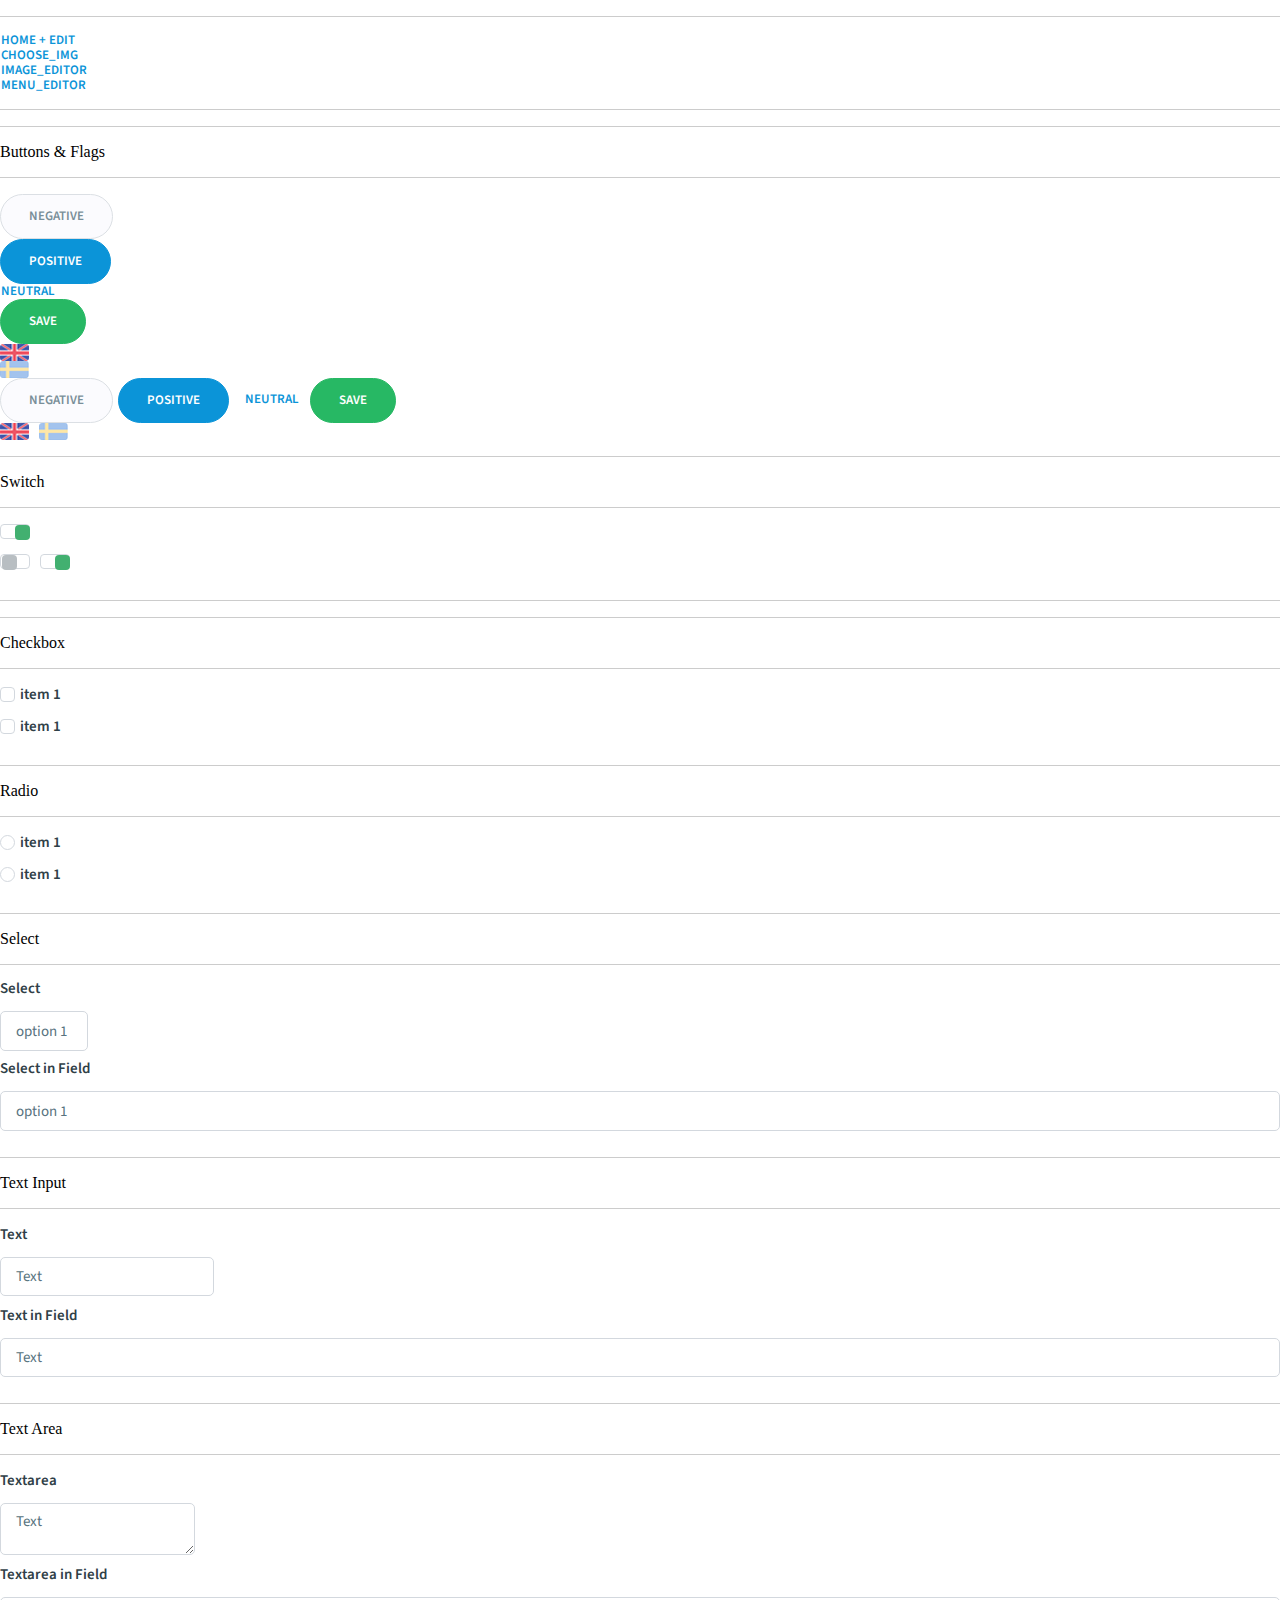
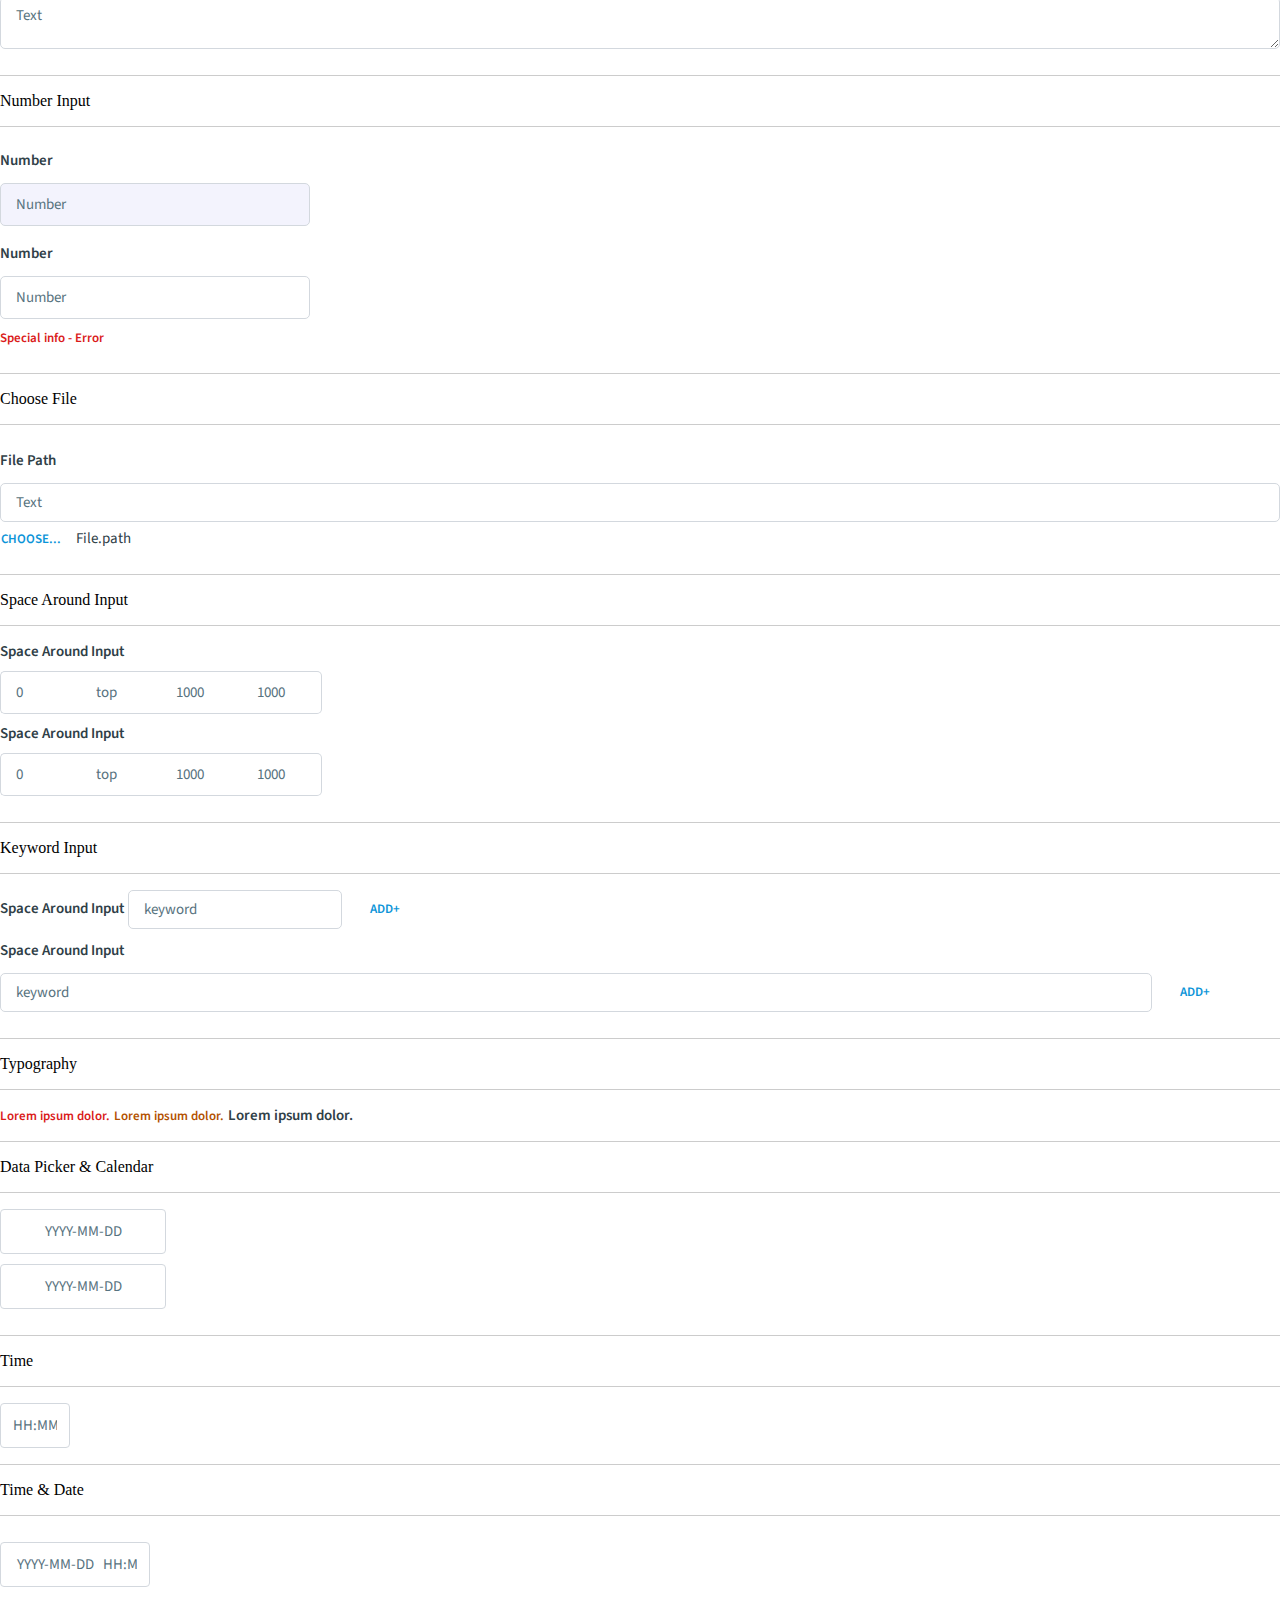
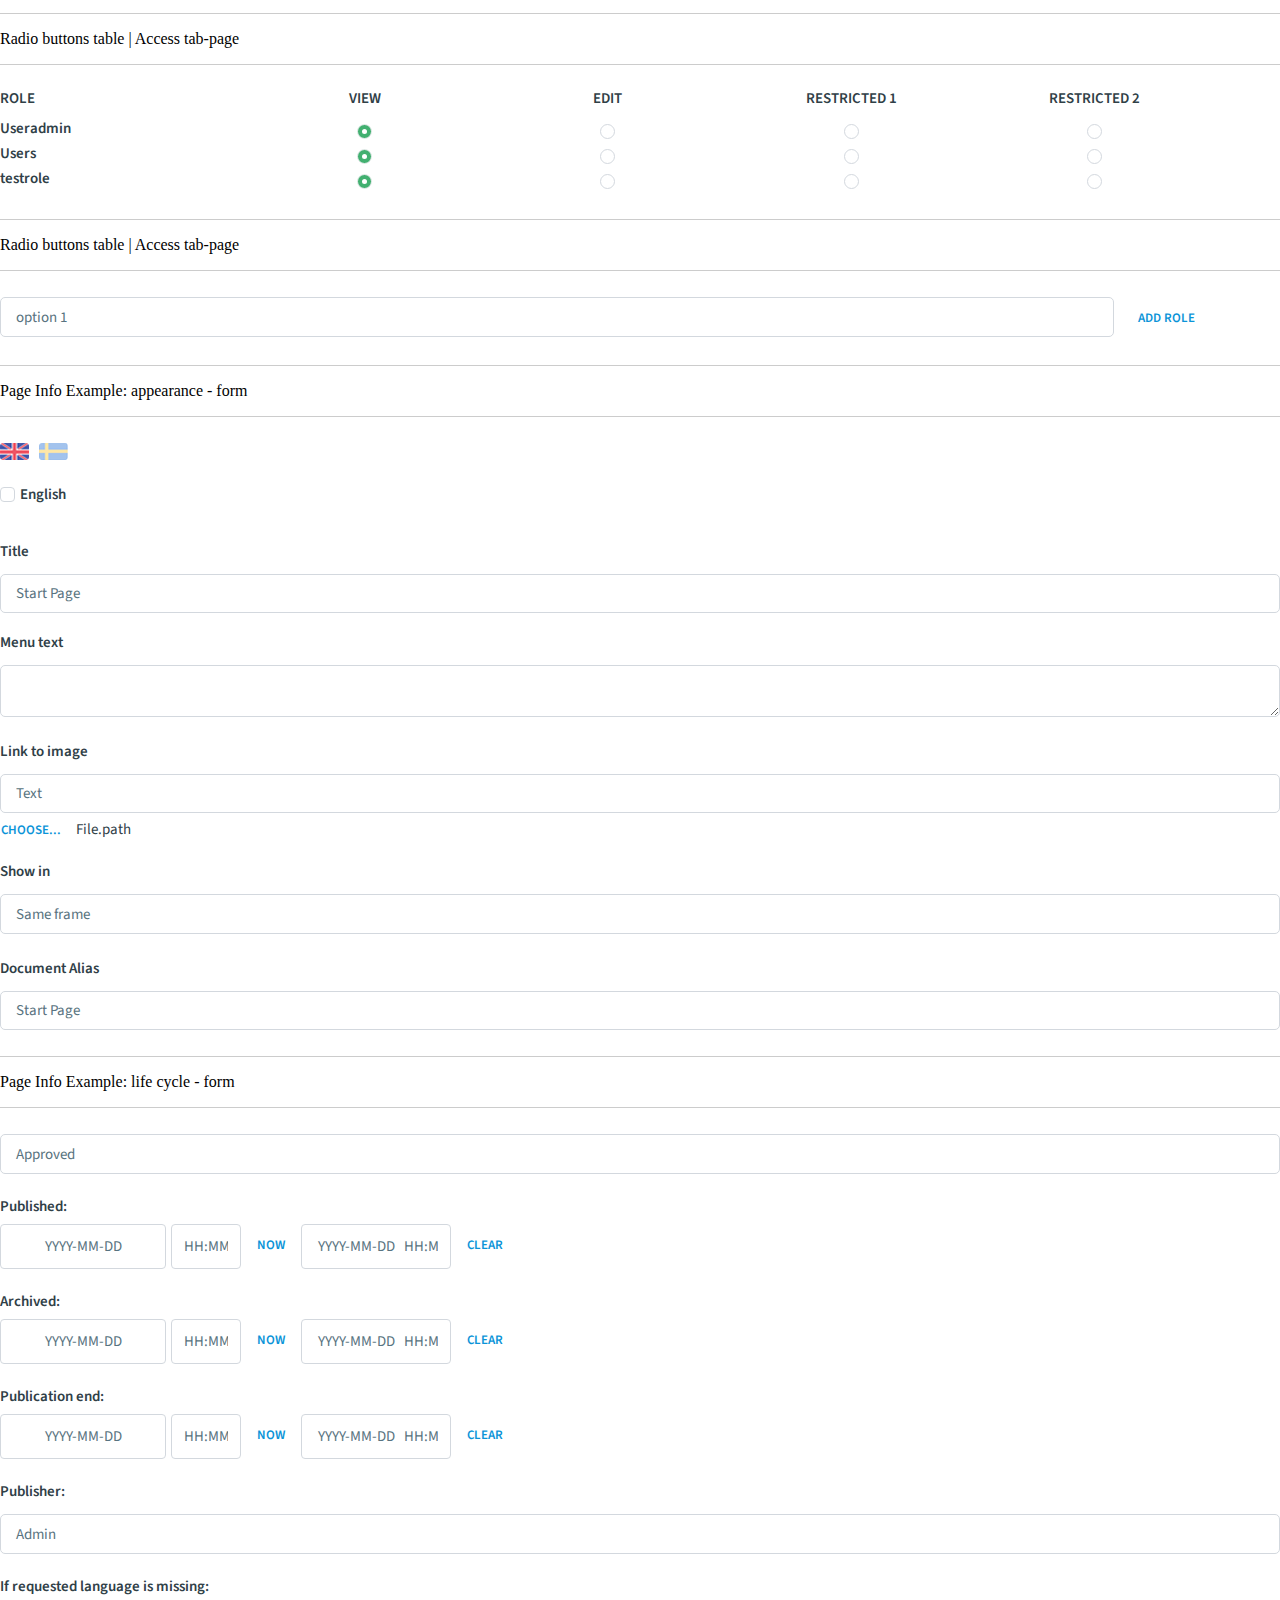
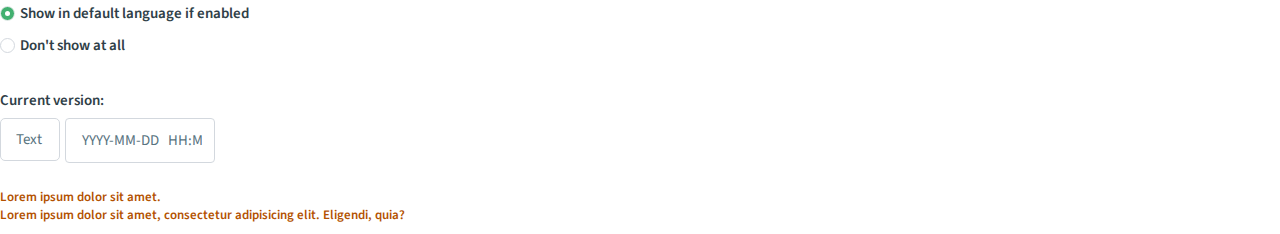
==== commit b72af01a: "added links between pages" ====
--- a/imcms/index.html
+++ b/imcms/index.html
@@ -17,6 +17,8 @@
 <hr>
 <a href="home_edit.html" class="imcms-button--neutral imcms-button">home + edit</a>
 <a href="choose_img.html" class="imcms-button--neutral imcms-button">choose_img</a>
+<a href="image_editor.html" class="imcms-button--neutral imcms-button">image_editor</a>
+<a href="menu_editor.html" class="imcms-button--neutral imcms-button">menu_editor</a>
 <hr>
 
 <hr>
